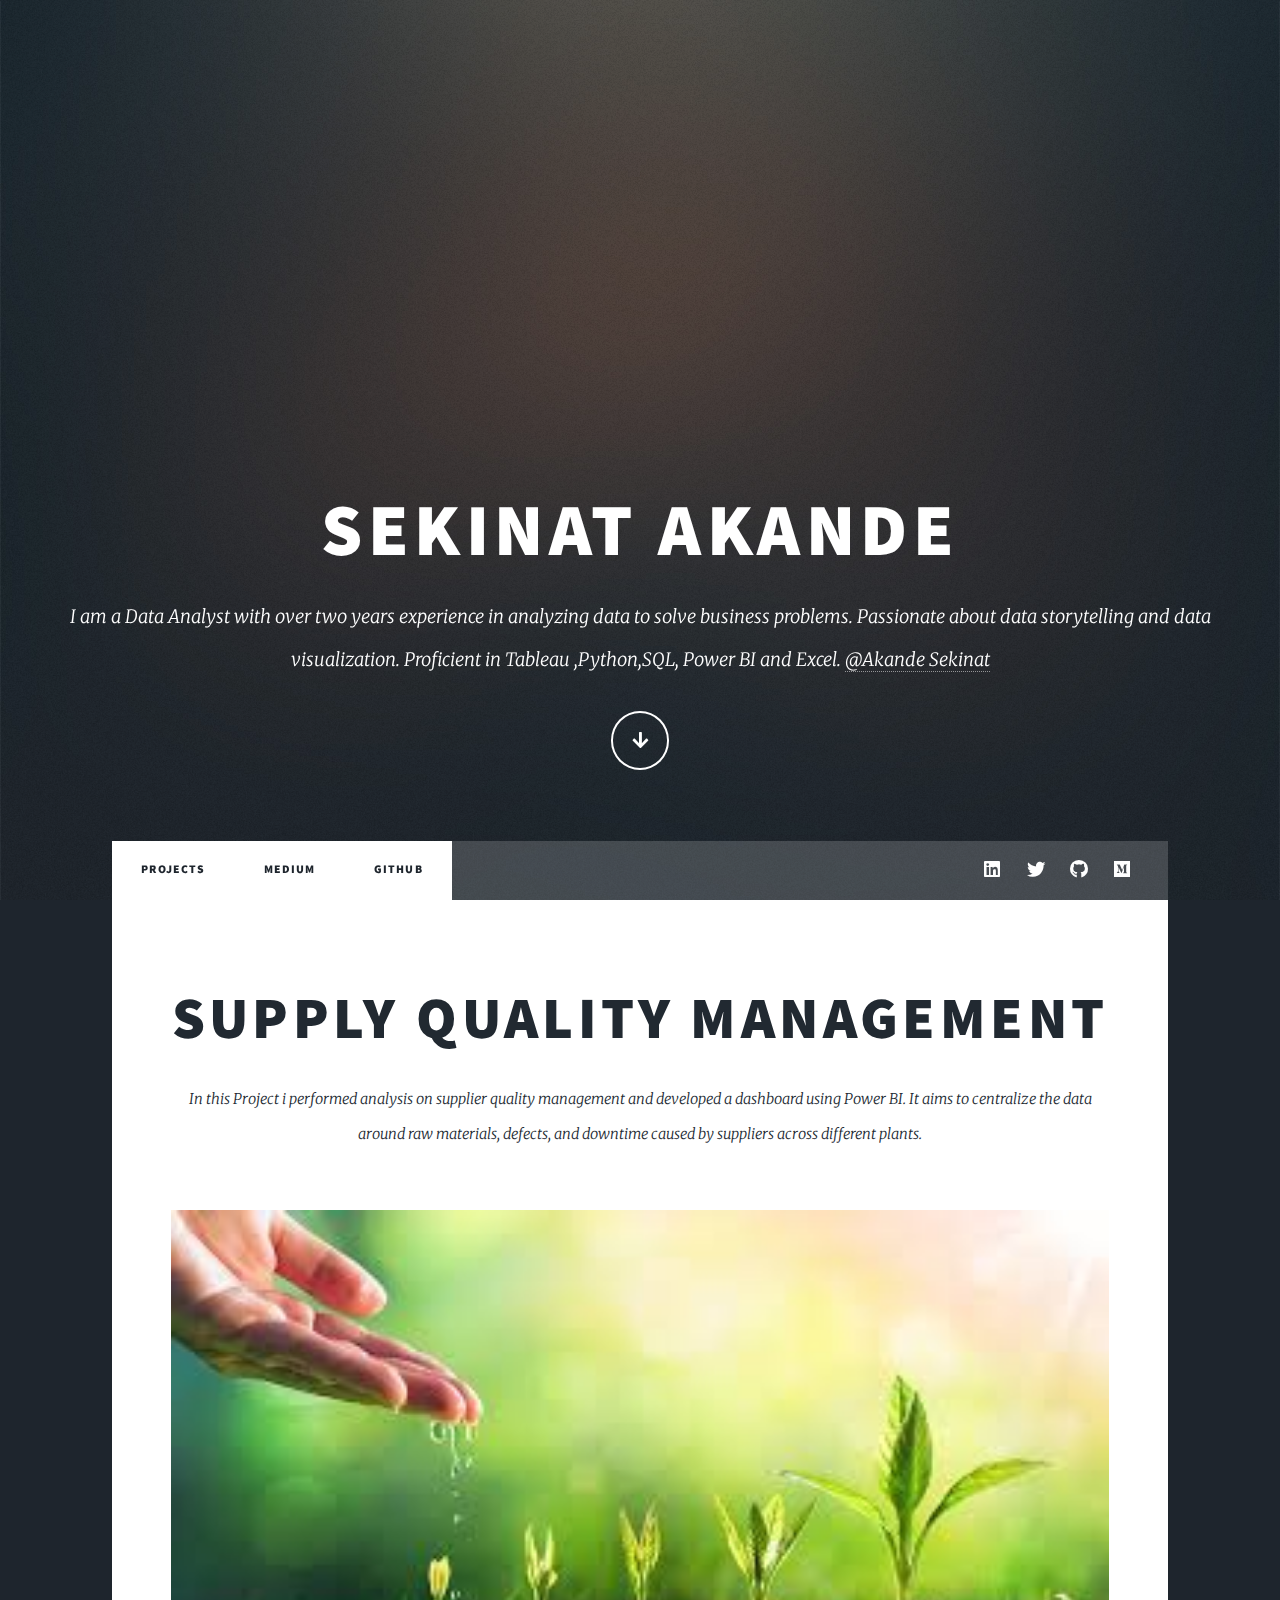
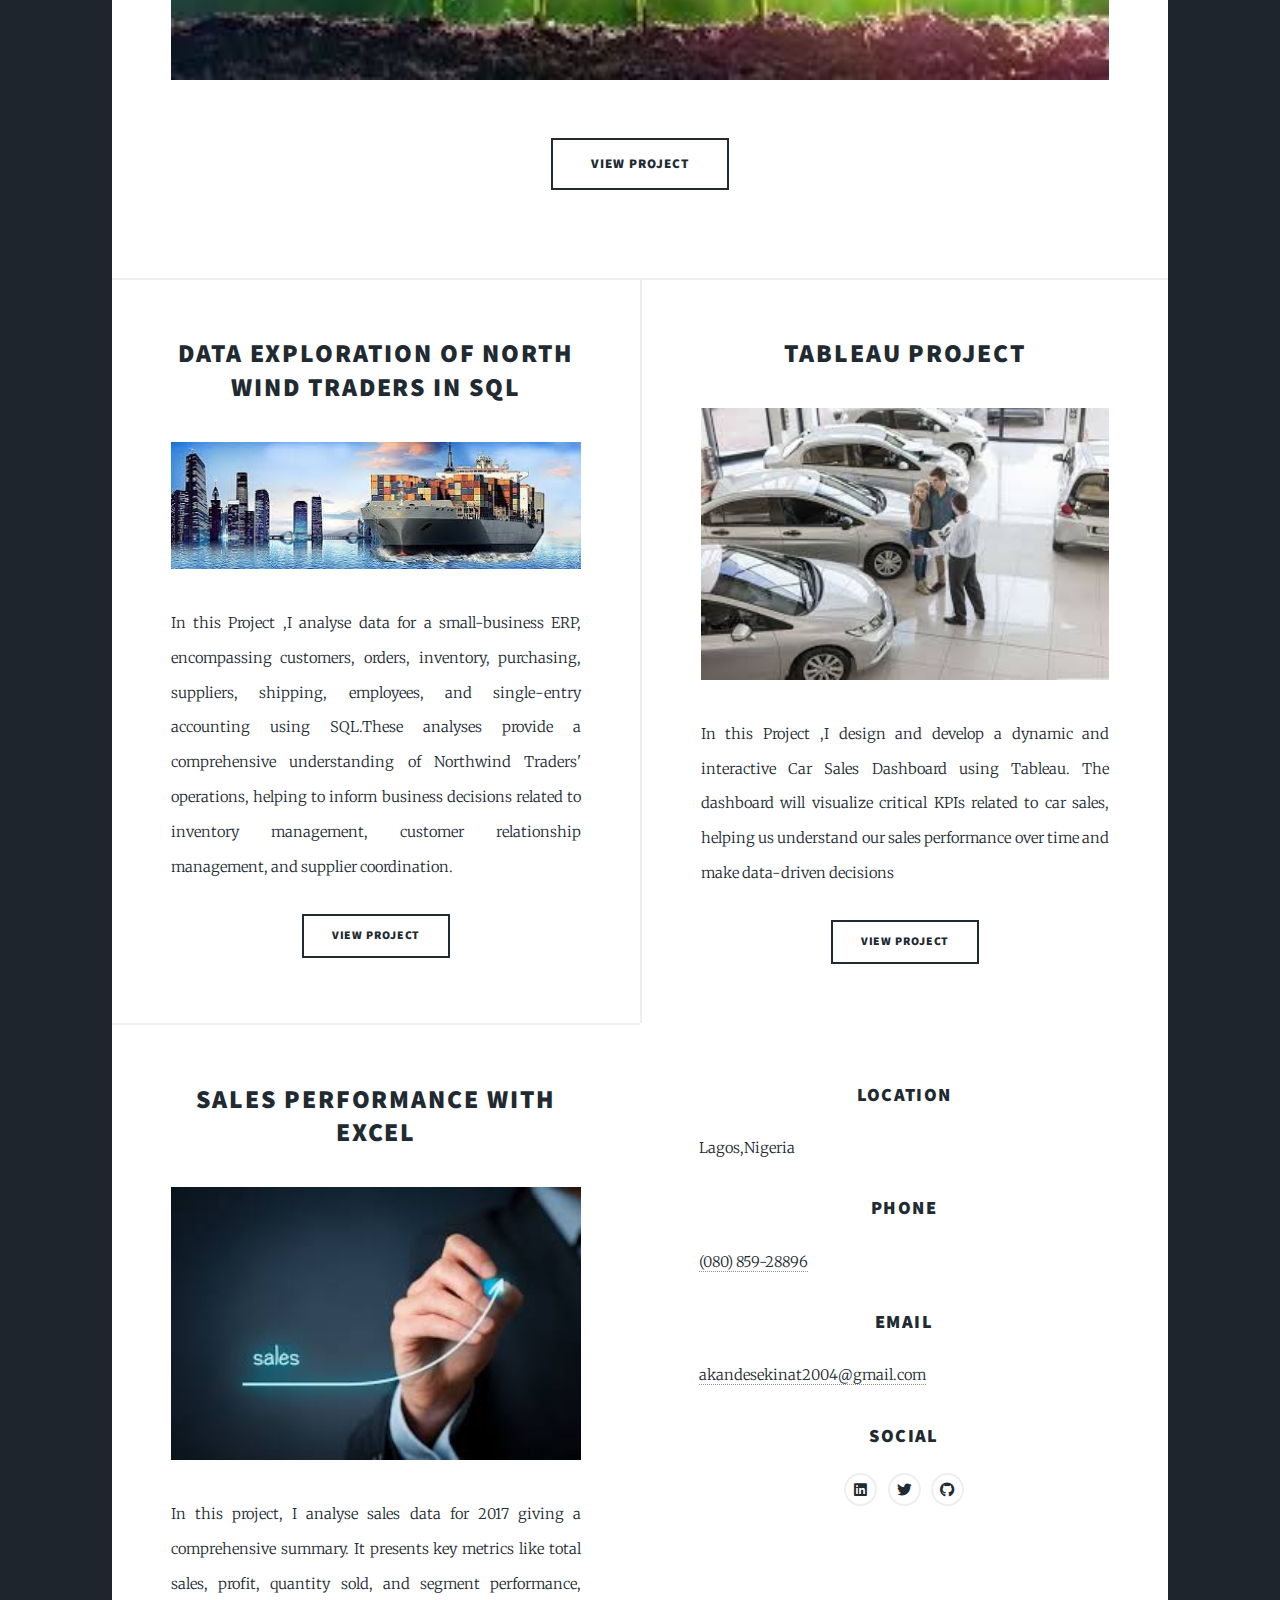
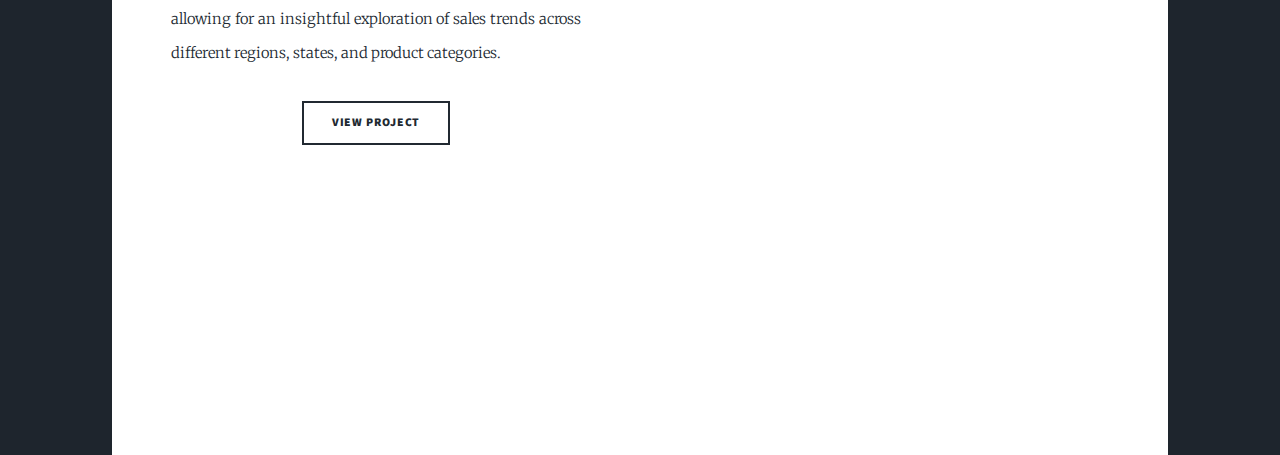
==== index.html @ 1b3a2f87 "Add files via upload" ====
<!DOCTYPE HTML>
<!--
	Massively by HTML5 UP
	html5up.net | @ajlkn
	Free for personal and commercial use under the CCA 3.0 license (html5up.net/license)
-->
<html>
	<head>
		<title>AKANDE SEKINAT PORTFOLIO</title>
		<meta charset="utf-8" />
		<meta name="viewport" content="width=device-width, initial-scale=1, user-scalable=no" />
		<link rel="stylesheet" href="assets/css/main.css" />
		<noscript><link rel="stylesheet" href="assets/css/noscript.css" /></noscript>
	</head>
	<body class="is-preload">

		<!-- Wrapper -->
			<div id="wrapper" class="fade-in">

				<!-- Intro -->
					<div id="intro">
						<h1>SEKINAT AKANDE <br />
						</h1>
						<p>I am a Data Analyst with over two years experience in analyzing data to solve business problems. Passionate about data storytelling and data visualization. Proficient in Tableau ,Python,SQL, Power BI and Excel. <a href="https://github.com/DamiData">@Akande Sekinat</a> 
						<ul class="actions">
							<li><a href="#header" class="button icon solid solo fa-arrow-down scrolly">Continue</a></li>
						</ul>
					</div>

				<!-- Header -->
					<header id="header">
						<a href="index.html" class="logo">DATA ENTHUSIAST</a>
					</header>

				<!-- Nav -->
					<nav id="nav">
						<ul class="links">
							<li class="active"><a href="index.html">PROJECTS</a></li>
							<li class="active"><a href="index.html">MEDIUM</a></li>
							<li class="active"><a href="index.html">GITHUB</a></li>

						</ul>
						<ul class="icons">
			<li><a href="#https://www.linkedin.com/in/akande-sekinat-a52569201/" class="icon brands alt fa-linkedin"><span class="label">linkedin</span></a></li>
			<li><a href="#https://x.com/Haryanfe__" class="icon brands alt fa-twitter"><span class="label">Twitter</span></a></li>
			<li><a href="#https://github.com/DamiData" class="icon brands alt fa-github"><span class="label">GitHub</span></a></li>
			<li><a href="#https://medium.com/@akandesekinat" class="icon brands alt fa-medium"><span class="label">MEDIUM</span></a></li>
						</ul>
					</nav>

					

				<!-- Main -->
					<div id="main">

						<!-- Featured Post -->
							<article class="post featured">
								<header class="major">
									
									<h2><a href="#https://github.com/DamiData/Enhancing-Supplier-Quality-Management-with-Business-Intelligence">Supply Quality Management<br />
									</a></h2>
									<p> In this Project i performed analysis on  supplier quality management and developed a dashboard using Power BI.
										 It aims to centralize the data around raw materials, defects, and downtime caused by suppliers across different plants.</p>
								</header>
								<a href="#https://github.com/DamiData/Enhancing-Supplier-Quality-Management-with-Business-Intelligence" class="image main"><img src="images/images.jpg" alt="" /></a>
								<ul class="actions special">
									<li><a href= "#https://github.com/DamiData/Enhancing-Supplier-Quality-Management-with-Business-Intelligence" class="button large">View Project</a></li>
								</ul>
							</article>

						<!-- Posts -->
							<section class="posts">
								<article>
									<header>
						
										<h2><a href="#https://github.com/DamiData/Northwind-SQL">Data Exploration of North wind Traders in SQL <br />
										</a></h2>
									</header>
									<a href="#https://github.com/DamiData/Northwind-SQL" class="image fit"><img src="images/north.jpg" alt="" /></a>
									<p> In this Project ,I analyse data  for a small-business ERP, encompassing customers, orders, inventory, purchasing, suppliers, shipping, employees, and single-entry accounting using SQL.These analyses provide a comprehensive understanding of Northwind Traders' operations, helping to inform business decisions related to inventory management, customer relationship management, and supplier coordination.</p>
									<ul class="actions special">
										<li><a href="#https://github.com/DamiData/Northwind-SQL" class="button">View Project </a></li>
									</ul>
								</article>
								<article>
									<header>
										
										<h2><a href="#https://github.com/DamiData/Car-Sales-Dashboard-Tableau">Tableau Project<br />
										</a></h2>
									</header>
									<a href="#https://github.com/DamiData/Car-Sales-Dashboard-Tableau" class="image fit"><img src="images/car.jpg" alt="" /></a>
									<p>In this Project ,I design and develop a dynamic and interactive Car Sales Dashboard using Tableau. The dashboard will visualize critical KPIs related to  car sales, helping us understand our sales performance over time and make data-driven decisions</p>
									<ul class="actions special">
										<li><a href="#https://github.com/DamiData/Car-Sales-Dashboard-Tableau" class="button">View Project</a></li>
									</ul>
								</article>
								<article>
									<header>
										
										<h2><a href="#https://github.com/DamiData/Rigg-S--Sales-Analysis-2017-">Sales Performance with Excel <br />
										</a></h2>
									</header>
									<a href="#https://github.com/DamiData/Rigg-S--Sales-Analysis-2017-" class="image fit"><img src="images/sales.jpg" alt="" /></a>
									<p>In this project, I  analyse sales data for 2017 giving a comprehensive summary. It presents key metrics like total sales, profit, quantity sold, and segment performance, allowing for an insightful exploration of sales trends across different regions, states, and product categories.</p>
									<ul class="actions special">
										<li><a href="#https://github.com/DamiData/Rigg-S--Sales-Analysis-2017-" class="button">View Project</a></li>
									</ul>
								</article>
					



			<section class="split contact">
            <section class="alt">
		    <h3>Location</h3>
		    <p>Lagos,Nigeria<br />
			</p>
			</section>
			<section>
			<h3>Phone</h3>
			<p><a href="#">(080) 859-28896</a></p>
			</section>
			<section>
			<h3>Email</h3>
			<p><a href="#">akandesekinat2004@gmail.com</a></p>
			</section>
			<section>
			<h3>Social</h3>
			<ul class="icons alt">
			<li><a href="#https://www.linkedin.com/in/akande-sekinat-a52569201/" class="icon brands alt fa-linkedin"><span class="label">linkedin</span></a></li>
			<li><a href="#https://x.com/Haryanfe__" class="icon brands alt fa-twitter"><span class="label">Twitter</span></a></li>
			<li><a href="#https://github.com/DamiData" class="icon brands alt fa-github"><span class="label">GitHub</span></a></li>
			</ul>
			</section>
			</section>
			</footer>

				<!-- Copyright -->
					<div id="copyright">
						<ul><li>&copy; Untitled</li><li>Design: <a href="https://html5up.net">HTML5 UP</a></li></ul>
					</div>

			</div>

		<!-- Scripts -->
			<script src="assets/js/jquery.min.js"></script>
			<script src="assets/js/jquery.scrollex.min.js"></script>
			<script src="assets/js/jquery.scrolly.min.js"></script>
			<script src="assets/js/browser.min.js"></script>
			<script src="assets/js/breakpoints.min.js"></script>
			<script src="assets/js/util.js"></script>
			<script src="assets/js/main.js"></script>

	</body>
</html>
---- assets/css/main.css ----
@import url(fontawesome-all.min.css);
@import url("https://fonts.googleapis.com/css?family=Merriweather:300,700,300italic,700italic|Source+Sans+Pro:900");

/*
	Massively by HTML5 UP
	html5up.net | @ajlkn
	Free for personal and commercial use under the CCA 3.0 license (html5up.net/license)
*/

html, body, div, span, applet, object,
iframe, h1, h2, h3, h4, h5, h6, p, blockquote,
pre, a, abbr, acronym, address, big, cite,
code, del, dfn, em, img, ins, kbd, q, s, samp,
small, strike, strong, sub, sup, tt, var, b,
u, i, center, dl, dt, dd, ol, ul, li, fieldset,
form, label, legend, table, caption, tbody,
tfoot, thead, tr, th, td, article, aside,
canvas, details, embed, figure, figcaption,
footer, header, hgroup, menu, nav, output, ruby,
section, summary, time, mark, audio, video {
	margin: 0;
	padding: 0;
	border: 0;
	font-size: 100%;
	font: inherit;
	vertical-align: baseline;}

article, aside, details, figcaption, figure,
footer, header, hgroup, menu, nav, section {
	display: block;}

body {
	line-height: 1;
}

ol, ul {
	list-style: none;
}

blockquote, q {
	quotes: none;
}

	blockquote:before, blockquote:after, q:before, q:after {
		content: '';
		content: none;
	}

table {
	border-collapse: collapse;
	border-spacing: 0;
}

body {
	-webkit-text-size-adjust: none;
}

mark {
	background-color: transparent;
	color: inherit;
}

input::-moz-focus-inner {
	border: 0;
	padding: 0;
}

input, select, textarea {
	-moz-appearance: none;
	-webkit-appearance: none;
	-ms-appearance: none;
	appearance: none;
}

/* Basic */

	@-ms-viewport {
		width: device-width;
	}

	body {
		-ms-overflow-style: scrollbar;
	}

	@media screen and (max-width: 480px) {

		html, body {
			min-width: 320px;
		}

	}

	html {
		box-sizing: border-box;
	}

	*, *:before, *:after {
		box-sizing: inherit;
	}

	body {
		background-color: #1e252d;
	}

		body.is-preload *, body.is-preload *:before, body.is-preload *:after {
			-moz-animation: none !important;
			-webkit-animation: none !important;
			-ms-animation: none !important;
			animation: none !important;
			-moz-transition: none !important;
			-webkit-transition: none !important;
			-ms-transition: none !important;
			transition: none !important;
		}

/* Type */

	html {
		font-size: 16pt;
	}

		@media screen and (max-width: 1680px) {

			html {
				font-size: 12pt;
			}

		}

		@media screen and (max-width: 1280px) {

			html {
				font-size: 11pt;
			}

		}

		@media screen and (max-width: 360px) {

			html {
				font-size: 10pt;
			}

		}

	body {
		color: #212931;
	}

	body, input, select, textarea {
		font-family: "Merriweather", Georgia, serif;
		font-weight: 300;
		font-size: 1rem;
		line-height: 2.375;
	}

	a {
		-moz-transition: color 0.2s ease-in-out, background-color 0.2s ease-in-out, border-color 0.2s ease-in-out, box-shadow 0.2s ease-in-out;
		-webkit-transition: color 0.2s ease-in-out, background-color 0.2s ease-in-out, border-color 0.2s ease-in-out, box-shadow 0.2s ease-in-out;
		-ms-transition: color 0.2s ease-in-out, background-color 0.2s ease-in-out, border-color 0.2s ease-in-out, box-shadow 0.2s ease-in-out;
		transition: color 0.2s ease-in-out, background-color 0.2s ease-in-out, border-color 0.2s ease-in-out, box-shadow 0.2s ease-in-out;
		border-bottom: dotted 1px;
		text-decoration: none;
	}

		a:hover {
			border-bottom-color: transparent;
		}

	strong, b {
		font-weight: 600;
	}

	em, i {
		font-style: italic;
	}

	p {
		text-align: justify;
		margin: 0 0 2rem 0;
	}

	h1, h2, h3, h4, h5, h6 {
		font-family: "Source Sans Pro", Helvetica, sans-serif;
		font-weight: 900;
		line-height: 1.5;
		letter-spacing: 0.075em;
		text-transform: uppercase;
		margin: 0 0 1rem 0;
	}

		h1 a, h2 a, h3 a, h4 a, h5 a, h6 a {
			border-bottom: 0;
			color: inherit;
			text-decoration: none;
		}

	h1 {
		font-size: 4rem;
		line-height: 1.1;
		margin: 0 0 2rem 0;
	}

	h2 {
		font-size: 1.75rem;
		line-height: 1.3;
		margin: 0 0 1.5rem 0;
	}

	h3 {
		font-size: 1.25rem;
		margin: 0 0 1.5rem 0;
	}

	h4 {
		font-size: 1rem;
	}

	h5 {
		font-size: 0.9rem;
	}

	h6 {
		font-size: 0.8rem;
	}

	sub {
		font-size: 0.8rem;
		position: relative;
		top: 0.5rem;
	}

	sup {
		font-size: 0.8rem;
		position: relative;
		top: -0.5rem;
	}

	blockquote {
		border-left: solid 4px;
		font-style: italic;
		margin: 0 0 2rem 0;
		padding: 0.5rem 0 0.5rem 2rem;
	}

	code {
		border: solid 2px;
		font-family: "Courier New", monospace;
		font-size: 0.9rem;
		margin: 0 0.25rem;
		padding: 0.25rem 0.65rem;
	}

	pre {
		-webkit-overflow-scrolling: touch;
		font-family: "Courier New", monospace;
		font-size: 0.9rem;
		margin: 0 0 2rem 0;
	}

		pre code {
			display: block;
			line-height: 1.75;
			padding: 1rem 1.5rem;
			overflow-x: auto;
		}

	hr {
		border: 0;
		border-bottom: solid 2px;
		margin: 3rem 0;
	}

		hr.major {
			margin: 5rem 0;
		}

	.align-left {
		text-align: left;
	}

	.align-center {
		text-align: center;
	}

	.align-right {
		text-align: right;
	}

	input, select, textarea {
		color: #212931;
	}

	a {
		color: #212931;
		border-bottom-color: rgba(33, 41, 49, 0.5);
	}

		a:hover {
			border-bottom-color: transparent;
			color: #18bfef !important;
		}

	strong, b {
		color: #212931;
	}

	h1, h2, h3, h4, h5, h6 {
		color: #212931;
	}

	blockquote {
		border-left-color: #eeeeee;
	}

	code {
		background: rgba(220, 220, 220, 0.25);
		border-color: #eeeeee;
	}

	hr {
		border-bottom-color: #eeeeee;
	}

/* Row */

	.row {
		display: flex;
		flex-wrap: wrap;
		box-sizing: border-box;
		align-items: stretch;
	}

		.row > * {
			box-sizing: border-box;
		}

		.row.gtr-uniform > * > :last-child {
			margin-bottom: 0;
		}

		.row.aln-left {
			justify-content: flex-start;
		}

		.row.aln-center {
			justify-content: center;
		}

		.row.aln-right {
			justify-content: flex-end;
		}

		.row.aln-top {
			align-items: flex-start;
		}

		.row.aln-middle {
			align-items: center;
		}

		.row.aln-bottom {
			align-items: flex-end;
		}

		.row > .imp {
			order: -1;
		}

		.row > .col-1 {
			width: 8.33333%;
		}

		.row > .off-1 {
			margin-left: 8.33333%;
		}

		.row > .col-2 {
			width: 16.66667%;
		}

		.row > .off-2 {
			margin-left: 16.66667%;
		}

		.row > .col-3 {
			width: 25%;
		}

		.row > .off-3 {
			margin-left: 25%;
		}

		.row > .col-4 {
			width: 33.33333%;
		}

		.row > .off-4 {
			margin-left: 33.33333%;
		}

		.row > .col-5 {
			width: 41.66667%;
		}

		.row > .off-5 {
			margin-left: 41.66667%;
		}

		.row > .col-6 {
			width: 50%;
		}

		.row > .off-6 {
			margin-left: 50%;
		}

		.row > .col-7 {
			width: 58.33333%;
		}

		.row > .off-7 {
			margin-left: 58.33333%;
		}

		.row > .col-8 {
			width: 66.66667%;
		}

		.row > .off-8 {
			margin-left: 66.66667%;
		}

		.row > .col-9 {
			width: 75%;
		}

		.row > .off-9 {
			margin-left: 75%;
		}

		.row > .col-10 {
			width: 83.33333%;
		}

		.row > .off-10 {
			margin-left: 83.33333%;
		}

		.row > .col-11 {
			width: 91.66667%;
		}

		.row > .off-11 {
			margin-left: 91.66667%;
		}

		.row > .col-12 {
			width: 100%;
		}

		.row > .off-12 {
			margin-left: 100%;
		}

		.row.gtr-0 {
			margin-top: 0;
			margin-left: 0rem;
		}

			.row.gtr-0 > * {
				padding: 0 0 0 0rem;
			}

			.row.gtr-0.gtr-uniform {
				margin-top: 0rem;
			}

				.row.gtr-0.gtr-uniform > * {
					padding-top: 0rem;
				}

		.row.gtr-25 {
			margin-top: 0;
			margin-left: -0.375rem;
		}

			.row.gtr-25 > * {
				padding: 0 0 0 0.375rem;
			}

			.row.gtr-25.gtr-uniform {
				margin-top: -0.375rem;
			}

				.row.gtr-25.gtr-uniform > * {
					padding-top: 0.375rem;
				}

		.row.gtr-50 {
			margin-top: 0;
			margin-left: -0.75rem;
		}

			.row.gtr-50 > * {
				padding: 0 0 0 0.75rem;
			}

			.row.gtr-50.gtr-uniform {
				margin-top: -0.75rem;
			}

				.row.gtr-50.gtr-uniform > * {
					padding-top: 0.75rem;
				}

		.row {
			margin-top: 0;
			margin-left: -1.5rem;
		}

			.row > * {
				padding: 0 0 0 1.5rem;
			}

			.row.gtr-uniform {
				margin-top: -1.5rem;
			}

				.row.gtr-uniform > * {
					padding-top: 1.5rem;
				}

		.row.gtr-150 {
			margin-top: 0;
			margin-left: -2.25rem;
		}

			.row.gtr-150 > * {
				padding: 0 0 0 2.25rem;
			}

			.row.gtr-150.gtr-uniform {
				margin-top: -2.25rem;
			}

				.row.gtr-150.gtr-uniform > * {
					padding-top: 2.25rem;
				}

		.row.gtr-200 {
			margin-top: 0;
			margin-left: -3rem;
		}

			.row.gtr-200 > * {
				padding: 0 0 0 3rem;
			}

			.row.gtr-200.gtr-uniform {
				margin-top: -3rem;
			}

				.row.gtr-200.gtr-uniform > * {
					padding-top: 3rem;
				}

		@media screen and (max-width: 1680px) {

			.row {
				display: flex;
				flex-wrap: wrap;
				box-sizing: border-box;
				align-items: stretch;
			}

				.row > * {
					box-sizing: border-box;
				}

				.row.gtr-uniform > * > :last-child {
					margin-bottom: 0;
				}

				.row.aln-left {
					justify-content: flex-start;
				}

				.row.aln-center {
					justify-content: center;
				}

				.row.aln-right {
					justify-content: flex-end;
				}

				.row.aln-top {
					align-items: flex-start;
				}

				.row.aln-middle {
					align-items: center;
				}

				.row.aln-bottom {
					align-items: flex-end;
				}

				.row > .imp-xlarge {
					order: -1;
				}

				.row > .col-1-xlarge {
					width: 8.33333%;
				}

				.row > .off-1-xlarge {
					margin-left: 8.33333%;
				}

				.row > .col-2-xlarge {
					width: 16.66667%;
				}

				.row > .off-2-xlarge {
					margin-left: 16.66667%;
				}

				.row > .col-3-xlarge {
					width: 25%;
				}

				.row > .off-3-xlarge {
					margin-left: 25%;
				}

				.row > .col-4-xlarge {
					width: 33.33333%;
				}

				.row > .off-4-xlarge {
					margin-left: 33.33333%;
				}

				.row > .col-5-xlarge {
					width: 41.66667%;
				}

				.row > .off-5-xlarge {
					margin-left: 41.66667%;
				}

				.row > .col-6-xlarge {
					width: 50%;
				}

				.row > .off-6-xlarge {
					margin-left: 50%;
				}

				.row > .col-7-xlarge {
					width: 58.33333%;
				}

				.row > .off-7-xlarge {
					margin-left: 58.33333%;
				}

				.row > .col-8-xlarge {
					width: 66.66667%;
				}

				.row > .off-8-xlarge {
					margin-left: 66.66667%;
				}

				.row > .col-9-xlarge {
					width: 75%;
				}

				.row > .off-9-xlarge {
					margin-left: 75%;
				}

				.row > .col-10-xlarge {
					width: 83.33333%;
				}

				.row > .off-10-xlarge {
					margin-left: 83.33333%;
				}

				.row > .col-11-xlarge {
					width: 91.66667%;
				}

				.row > .off-11-xlarge {
					margin-left: 91.66667%;
				}

				.row > .col-12-xlarge {
					width: 100%;
				}

				.row > .off-12-xlarge {
					margin-left: 100%;
				}

				.row.gtr-0 {
					margin-top: 0;
					margin-left: 0rem;
				}

					.row.gtr-0 > * {
						padding: 0 0 0 0rem;
					}

					.row.gtr-0.gtr-uniform {
						margin-top: 0rem;
					}

						.row.gtr-0.gtr-uniform > * {
							padding-top: 0rem;
						}

				.row.gtr-25 {
					margin-top: 0;
					margin-left: -0.375rem;
				}

					.row.gtr-25 > * {
						padding: 0 0 0 0.375rem;
					}

					.row.gtr-25.gtr-uniform {
						margin-top: -0.375rem;
					}

						.row.gtr-25.gtr-uniform > * {
							padding-top: 0.375rem;
						}

				.row.gtr-50 {
					margin-top: 0;
					margin-left: -0.75rem;
				}

					.row.gtr-50 > * {
						padding: 0 0 0 0.75rem;
					}

					.row.gtr-50.gtr-uniform {
						margin-top: -0.75rem;
					}

						.row.gtr-50.gtr-uniform > * {
							padding-top: 0.75rem;
						}

				.row {
					margin-top: 0;
					margin-left: -1.5rem;
				}

					.row > * {
						padding: 0 0 0 1.5rem;
					}

					.row.gtr-uniform {
						margin-top: -1.5rem;
					}

						.row.gtr-uniform > * {
							padding-top: 1.5rem;
						}

				.row.gtr-150 {
					margin-top: 0;
					margin-left: -2.25rem;
				}

					.row.gtr-150 > * {
						padding: 0 0 0 2.25rem;
					}

					.row.gtr-150.gtr-uniform {
						margin-top: -2.25rem;
					}

						.row.gtr-150.gtr-uniform > * {
							padding-top: 2.25rem;
						}

				.row.gtr-200 {
					margin-top: 0;
					margin-left: -3rem;
				}

					.row.gtr-200 > * {
						padding: 0 0 0 3rem;
					}

					.row.gtr-200.gtr-uniform {
						margin-top: -3rem;
					}

						.row.gtr-200.gtr-uniform > * {
							padding-top: 3rem;
						}

		}

		@media screen and (max-width: 1280px) {

			.row {
				display: flex;
				flex-wrap: wrap;
				box-sizing: border-box;
				align-items: stretch;
			}

				.row > * {
					box-sizing: border-box;
				}

				.row.gtr-uniform > * > :last-child {
					margin-bottom: 0;
				}

				.row.aln-left {
					justify-content: flex-start;
				}

				.row.aln-center {
					justify-content: center;
				}

				.row.aln-right {
					justify-content: flex-end;
				}

				.row.aln-top {
					align-items: flex-start;
				}

				.row.aln-middle {
					align-items: center;
				}

				.row.aln-bottom {
					align-items: flex-end;
				}

				.row > .imp-large {
					order: -1;
				}

				.row > .col-1-large {
					width: 8.33333%;
				}

				.row > .off-1-large {
					margin-left: 8.33333%;
				}

				.row > .col-2-large {
					width: 16.66667%;
				}

				.row > .off-2-large {
					margin-left: 16.66667%;
				}

				.row > .col-3-large {
					width: 25%;
				}

				.row > .off-3-large {
					margin-left: 25%;
				}

				.row > .col-4-large {
					width: 33.33333%;
				}

				.row > .off-4-large {
					margin-left: 33.33333%;
				}

				.row > .col-5-large {
					width: 41.66667%;
				}

				.row > .off-5-large {
					margin-left: 41.66667%;
				}

				.row > .col-6-large {
					width: 50%;
				}

				.row > .off-6-large {
					margin-left: 50%;
				}

				.row > .col-7-large {
					width: 58.33333%;
				}

				.row > .off-7-large {
					margin-left: 58.33333%;
				}

				.row > .col-8-large {
					width: 66.66667%;
				}

				.row > .off-8-large {
					margin-left: 66.66667%;
				}

				.row > .col-9-large {
					width: 75%;
				}

				.row > .off-9-large {
					margin-left: 75%;
				}

				.row > .col-10-large {
					width: 83.33333%;
				}

				.row > .off-10-large {
					margin-left: 83.33333%;
				}

				.row > .col-11-large {
					width: 91.66667%;
				}

				.row > .off-11-large {
					margin-left: 91.66667%;
				}

				.row > .col-12-large {
					width: 100%;
				}

				.row > .off-12-large {
					margin-left: 100%;
				}

				.row.gtr-0 {
					margin-top: 0;
					margin-left: 0rem;
				}

					.row.gtr-0 > * {
						padding: 0 0 0 0rem;
					}

					.row.gtr-0.gtr-uniform {
						margin-top: 0rem;
					}

						.row.gtr-0.gtr-uniform > * {
							padding-top: 0rem;
						}

				.row.gtr-25 {
					margin-top: 0;
					margin-left: -0.375rem;
				}

					.row.gtr-25 > * {
						padding: 0 0 0 0.375rem;
					}

					.row.gtr-25.gtr-uniform {
						margin-top: -0.375rem;
					}

						.row.gtr-25.gtr-uniform > * {
							padding-top: 0.375rem;
						}

				.row.gtr-50 {
					margin-top: 0;
					margin-left: -0.75rem;
				}

					.row.gtr-50 > * {
						padding: 0 0 0 0.75rem;
					}

					.row.gtr-50.gtr-uniform {
						margin-top: -0.75rem;
					}

						.row.gtr-50.gtr-uniform > * {
							padding-top: 0.75rem;
						}

				.row {
					margin-top: 0;
					margin-left: -1.5rem;
				}

					.row > * {
						padding: 0 0 0 1.5rem;
					}

					.row.gtr-uniform {
						margin-top: -1.5rem;
					}

						.row.gtr-uniform > * {
							padding-top: 1.5rem;
						}

				.row.gtr-150 {
					margin-top: 0;
					margin-left: -2.25rem;
				}

					.row.gtr-150 > * {
						padding: 0 0 0 2.25rem;
					}

					.row.gtr-150.gtr-uniform {
						margin-top: -2.25rem;
					}

						.row.gtr-150.gtr-uniform > * {
							padding-top: 2.25rem;
						}

				.row.gtr-200 {
					margin-top: 0;
					margin-left: -3rem;
				}

					.row.gtr-200 > * {
						padding: 0 0 0 3rem;
					}

					.row.gtr-200.gtr-uniform {
						margin-top: -3rem;
					}

						.row.gtr-200.gtr-uniform > * {
							padding-top: 3rem;
						}

		}

		@media screen and (max-width: 980px) {

			.row {
				display: flex;
				flex-wrap: wrap;
				box-sizing: border-box;
				align-items: stretch;
			}

				.row > * {
					box-sizing: border-box;
				}

				.row.gtr-uniform > * > :last-child {
					margin-bottom: 0;
				}

				.row.aln-left {
					justify-content: flex-start;
				}

				.row.aln-center {
					justify-content: center;
				}

				.row.aln-right {
					justify-content: flex-end;
				}

				.row.aln-top {
					align-items: flex-start;
				}

				.row.aln-middle {
					align-items: center;
				}

				.row.aln-bottom {
					align-items: flex-end;
				}

				.row > .imp-medium {
					order: -1;
				}

				.row > .col-1-medium {
					width: 8.33333%;
				}

				.row > .off-1-medium {
					margin-left: 8.33333%;
				}

				.row > .col-2-medium {
					width: 16.66667%;
				}

				.row > .off-2-medium {
					margin-left: 16.66667%;
				}

				.row > .col-3-medium {
					width: 25%;
				}

				.row > .off-3-medium {
					margin-left: 25%;
				}

				.row > .col-4-medium {
					width: 33.33333%;
				}

				.row > .off-4-medium {
					margin-left: 33.33333%;
				}

				.row > .col-5-medium {
					width: 41.66667%;
				}

				.row > .off-5-medium {
					margin-left: 41.66667%;
				}

				.row > .col-6-medium {
					width: 50%;
				}

				.row > .off-6-medium {
					margin-left: 50%;
				}

				.row > .col-7-medium {
					width: 58.33333%;
				}

				.row > .off-7-medium {
					margin-left: 58.33333%;
				}

				.row > .col-8-medium {
					width: 66.66667%;
				}

				.row > .off-8-medium {
					margin-left: 66.66667%;
				}

				.row > .col-9-medium {
					width: 75%;
				}

				.row > .off-9-medium {
					margin-left: 75%;
				}

				.row > .col-10-medium {
					width: 83.33333%;
				}

				.row > .off-10-medium {
					margin-left: 83.33333%;
				}

				.row > .col-11-medium {
					width: 91.66667%;
				}

				.row > .off-11-medium {
					margin-left: 91.66667%;
				}

				.row > .col-12-medium {
					width: 100%;
				}

				.row > .off-12-medium {
					margin-left: 100%;
				}

				.row.gtr-0 {
					margin-top: 0;
					margin-left: 0rem;
				}

					.row.gtr-0 > * {
						padding: 0 0 0 0rem;
					}

					.row.gtr-0.gtr-uniform {
						margin-top: 0rem;
					}

						.row.gtr-0.gtr-uniform > * {
							padding-top: 0rem;
						}

				.row.gtr-25 {
					margin-top: 0;
					margin-left: -0.375rem;
				}

					.row.gtr-25 > * {
						padding: 0 0 0 0.375rem;
					}

					.row.gtr-25.gtr-uniform {
						margin-top: -0.375rem;
					}

						.row.gtr-25.gtr-uniform > * {
							padding-top: 0.375rem;
						}

				.row.gtr-50 {
					margin-top: 0;
					margin-left: -0.75rem;
				}

					.row.gtr-50 > * {
						padding: 0 0 0 0.75rem;
					}

					.row.gtr-50.gtr-uniform {
						margin-top: -0.75rem;
					}

						.row.gtr-50.gtr-uniform > * {
							padding-top: 0.75rem;
						}

				.row {
					margin-top: 0;
					margin-left: -1.5rem;
				}

					.row > * {
						padding: 0 0 0 1.5rem;
					}

					.row.gtr-uniform {
						margin-top: -1.5rem;
					}

						.row.gtr-uniform > * {
							padding-top: 1.5rem;
						}

				.row.gtr-150 {
					margin-top: 0;
					margin-left: -2.25rem;
				}

					.row.gtr-150 > * {
						padding: 0 0 0 2.25rem;
					}

					.row.gtr-150.gtr-uniform {
						margin-top: -2.25rem;
					}

						.row.gtr-150.gtr-uniform > * {
							padding-top: 2.25rem;
						}

				.row.gtr-200 {
					margin-top: 0;
					margin-left: -3rem;
				}

					.row.gtr-200 > * {
						padding: 0 0 0 3rem;
					}

					.row.gtr-200.gtr-uniform {
						margin-top: -3rem;
					}

						.row.gtr-200.gtr-uniform > * {
							padding-top: 3rem;
						}

		}

		@media screen and (max-width: 736px) {

			.row {
				display: flex;
				flex-wrap: wrap;
				box-sizing: border-box;
				align-items: stretch;
			}

				.row > * {
					box-sizing: border-box;
				}

				.row.gtr-uniform > * > :last-child {
					margin-bottom: 0;
				}

				.row.aln-left {
					justify-content: flex-start;
				}

				.row.aln-center {
					justify-content: center;
				}

				.row.aln-right {
					justify-content: flex-end;
				}

				.row.aln-top {
					align-items: flex-start;
				}

				.row.aln-middle {
					align-items: center;
				}

				.row.aln-bottom {
					align-items: flex-end;
				}

				.row > .imp-small {
					order: -1;
				}

				.row > .col-1-small {
					width: 8.33333%;
				}

				.row > .off-1-small {
					margin-left: 8.33333%;
				}

				.row > .col-2-small {
					width: 16.66667%;
				}

				.row > .off-2-small {
					margin-left: 16.66667%;
				}

				.row > .col-3-small {
					width: 25%;
				}

				.row > .off-3-small {
					margin-left: 25%;
				}

				.row > .col-4-small {
					width: 33.33333%;
				}

				.row > .off-4-small {
					margin-left: 33.33333%;
				}

				.row > .col-5-small {
					width: 41.66667%;
				}

				.row > .off-5-small {
					margin-left: 41.66667%;
				}

				.row > .col-6-small {
					width: 50%;
				}

				.row > .off-6-small {
					margin-left: 50%;
				}

				.row > .col-7-small {
					width: 58.33333%;
				}

				.row > .off-7-small {
					margin-left: 58.33333%;
				}

				.row > .col-8-small {
					width: 66.66667%;
				}

				.row > .off-8-small {
					margin-left: 66.66667%;
				}

				.row > .col-9-small {
					width: 75%;
				}

				.row > .off-9-small {
					margin-left: 75%;
				}

				.row > .col-10-small {
					width: 83.33333%;
				}

				.row > .off-10-small {
					margin-left: 83.33333%;
				}

				.row > .col-11-small {
					width: 91.66667%;
				}

				.row > .off-11-small {
					margin-left: 91.66667%;
				}

				.row > .col-12-small {
					width: 100%;
				}

				.row > .off-12-small {
					margin-left: 100%;
				}

				.row.gtr-0 {
					margin-top: 0;
					margin-left: 0rem;
				}

					.row.gtr-0 > * {
						padding: 0 0 0 0rem;
					}

					.row.gtr-0.gtr-uniform {
						margin-top: 0rem;
					}

						.row.gtr-0.gtr-uniform > * {
							padding-top: 0rem;
						}

				.row.gtr-25 {
					margin-top: 0;
					margin-left: -0.375rem;
				}

					.row.gtr-25 > * {
						padding: 0 0 0 0.375rem;
					}

					.row.gtr-25.gtr-uniform {
						margin-top: -0.375rem;
					}

						.row.gtr-25.gtr-uniform > * {
							padding-top: 0.375rem;
						}

				.row.gtr-50 {
					margin-top: 0;
					margin-left: -0.75rem;
				}

					.row.gtr-50 > * {
						padding: 0 0 0 0.75rem;
					}

					.row.gtr-50.gtr-uniform {
						margin-top: -0.75rem;
					}

						.row.gtr-50.gtr-uniform > * {
							padding-top: 0.75rem;
						}

				.row {
					margin-top: 0;
					margin-left: -1.5rem;
				}

					.row > * {
						padding: 0 0 0 1.5rem;
					}

					.row.gtr-uniform {
						margin-top: -1.5rem;
					}

						.row.gtr-uniform > * {
							padding-top: 1.5rem;
						}

				.row.gtr-150 {
					margin-top: 0;
					margin-left: -2.25rem;
				}

					.row.gtr-150 > * {
						padding: 0 0 0 2.25rem;
					}

					.row.gtr-150.gtr-uniform {
						margin-top: -2.25rem;
					}

						.row.gtr-150.gtr-uniform > * {
							padding-top: 2.25rem;
						}

				.row.gtr-200 {
					margin-top: 0;
					margin-left: -3rem;
				}

					.row.gtr-200 > * {
						padding: 0 0 0 3rem;
					}

					.row.gtr-200.gtr-uniform {
						margin-top: -3rem;
					}

						.row.gtr-200.gtr-uniform > * {
							padding-top: 3rem;
						}

		}

		@media screen and (max-width: 480px) {

			.row {
				display: flex;
				flex-wrap: wrap;
				box-sizing: border-box;
				align-items: stretch;
			}

				.row > * {
					box-sizing: border-box;
				}

				.row.gtr-uniform > * > :last-child {
					margin-bottom: 0;
				}

				.row.aln-left {
					justify-content: flex-start;
				}

				.row.aln-center {
					justify-content: center;
				}

				.row.aln-right {
					justify-content: flex-end;
				}

				.row.aln-top {
					align-items: flex-start;
				}

				.row.aln-middle {
					align-items: center;
				}

				.row.aln-bottom {
					align-items: flex-end;
				}

				.row > .imp-xsmall {
					order: -1;
				}

				.row > .col-1-xsmall {
					width: 8.33333%;
				}

				.row > .off-1-xsmall {
					margin-left: 8.33333%;
				}

				.row > .col-2-xsmall {
					width: 16.66667%;
				}

				.row > .off-2-xsmall {
					margin-left: 16.66667%;
				}

				.row > .col-3-xsmall {
					width: 25%;
				}

				.row > .off-3-xsmall {
					margin-left: 25%;
				}

				.row > .col-4-xsmall {
					width: 33.33333%;
				}

				.row > .off-4-xsmall {
					margin-left: 33.33333%;
				}

				.row > .col-5-xsmall {
					width: 41.66667%;
				}

				.row > .off-5-xsmall {
					margin-left: 41.66667%;
				}

				.row > .col-6-xsmall {
					width: 50%;
				}

				.row > .off-6-xsmall {
					margin-left: 50%;
				}

				.row > .col-7-xsmall {
					width: 58.33333%;
				}

				.row > .off-7-xsmall {
					margin-left: 58.33333%;
				}

				.row > .col-8-xsmall {
					width: 66.66667%;
				}

				.row > .off-8-xsmall {
					margin-left: 66.66667%;
				}

				.row > .col-9-xsmall {
					width: 75%;
				}

				.row > .off-9-xsmall {
					margin-left: 75%;
				}

				.row > .col-10-xsmall {
					width: 83.33333%;
				}

				.row > .off-10-xsmall {
					margin-left: 83.33333%;
				}

				.row > .col-11-xsmall {
					width: 91.66667%;
				}

				.row > .off-11-xsmall {
					margin-left: 91.66667%;
				}

				.row > .col-12-xsmall {
					width: 100%;
				}

				.row > .off-12-xsmall {
					margin-left: 100%;
				}

				.row.gtr-0 {
					margin-top: 0;
					margin-left: 0rem;
				}

					.row.gtr-0 > * {
						padding: 0 0 0 0rem;
					}

					.row.gtr-0.gtr-uniform {
						margin-top: 0rem;
					}

						.row.gtr-0.gtr-uniform > * {
							padding-top: 0rem;
						}

				.row.gtr-25 {
					margin-top: 0;
					margin-left: -0.375rem;
				}

					.row.gtr-25 > * {
						padding: 0 0 0 0.375rem;
					}

					.row.gtr-25.gtr-uniform {
						margin-top: -0.375rem;
					}

						.row.gtr-25.gtr-uniform > * {
							padding-top: 0.375rem;
						}

				.row.gtr-50 {
					margin-top: 0;
					margin-left: -0.75rem;
				}

					.row.gtr-50 > * {
						padding: 0 0 0 0.75rem;
					}

					.row.gtr-50.gtr-uniform {
						margin-top: -0.75rem;
					}

						.row.gtr-50.gtr-uniform > * {
							padding-top: 0.75rem;
						}

				.row {
					margin-top: 0;
					margin-left: -1.5rem;
				}

					.row > * {
						padding: 0 0 0 1.5rem;
					}

					.row.gtr-uniform {
						margin-top: -1.5rem;
					}

						.row.gtr-uniform > * {
							padding-top: 1.5rem;
						}

				.row.gtr-150 {
					margin-top: 0;
					margin-left: -2.25rem;
				}

					.row.gtr-150 > * {
						padding: 0 0 0 2.25rem;
					}

					.row.gtr-150.gtr-uniform {
						margin-top: -2.25rem;
					}

						.row.gtr-150.gtr-uniform > * {
							padding-top: 2.25rem;
						}

				.row.gtr-200 {
					margin-top: 0;
					margin-left: -3rem;
				}

					.row.gtr-200 > * {
						padding: 0 0 0 3rem;
					}

					.row.gtr-200.gtr-uniform {
						margin-top: -3rem;
					}

						.row.gtr-200.gtr-uniform > * {
							padding-top: 3rem;
						}

		}

		@media screen and (max-width: 360px) {

			.row {
				display: flex;
				flex-wrap: wrap;
				box-sizing: border-box;
				align-items: stretch;
			}

				.row > * {
					box-sizing: border-box;
				}

				.row.gtr-uniform > * > :last-child {
					margin-bottom: 0;
				}

				.row.aln-left {
					justify-content: flex-start;
				}

				.row.aln-center {
					justify-content: center;
				}

				.row.aln-right {
					justify-content: flex-end;
				}

				.row.aln-top {
					align-items: flex-start;
				}

				.row.aln-middle {
					align-items: center;
				}

				.row.aln-bottom {
					align-items: flex-end;
				}

				.row > .imp-xxsmall {
					order: -1;
				}

				.row > .col-1-xxsmall {
					width: 8.33333%;
				}

				.row > .off-1-xxsmall {
					margin-left: 8.33333%;
				}

				.row > .col-2-xxsmall {
					width: 16.66667%;
				}

				.row > .off-2-xxsmall {
					margin-left: 16.66667%;
				}

				.row > .col-3-xxsmall {
					width: 25%;
				}

				.row > .off-3-xxsmall {
					margin-left: 25%;
				}

				.row > .col-4-xxsmall {
					width: 33.33333%;
				}

				.row > .off-4-xxsmall {
					margin-left: 33.33333%;
				}

				.row > .col-5-xxsmall {
					width: 41.66667%;
				}

				.row > .off-5-xxsmall {
					margin-left: 41.66667%;
				}

				.row > .col-6-xxsmall {
					width: 50%;
				}

				.row > .off-6-xxsmall {
					margin-left: 50%;
				}

				.row > .col-7-xxsmall {
					width: 58.33333%;
				}

				.row > .off-7-xxsmall {
					margin-left: 58.33333%;
				}

				.row > .col-8-xxsmall {
					width: 66.66667%;
				}

				.row > .off-8-xxsmall {
					margin-left: 66.66667%;
				}

				.row > .col-9-xxsmall {
					width: 75%;
				}

				.row > .off-9-xxsmall {
					margin-left: 75%;
				}

				.row > .col-10-xxsmall {
					width: 83.33333%;
				}

				.row > .off-10-xxsmall {
					margin-left: 83.33333%;
				}

				.row > .col-11-xxsmall {
					width: 91.66667%;
				}

				.row > .off-11-xxsmall {
					margin-left: 91.66667%;
				}

				.row > .col-12-xxsmall {
					width: 100%;
				}

				.row > .off-12-xxsmall {
					margin-left: 100%;
				}

				.row.gtr-0 {
					margin-top: 0;
					margin-left: 0rem;
				}

					.row.gtr-0 > * {
						padding: 0 0 0 0rem;
					}

					.row.gtr-0.gtr-uniform {
						margin-top: 0rem;
					}

						.row.gtr-0.gtr-uniform > * {
							padding-top: 0rem;
						}

				.row.gtr-25 {
					margin-top: 0;
					margin-left: -0.375rem;
				}

					.row.gtr-25 > * {
						padding: 0 0 0 0.375rem;
					}

					.row.gtr-25.gtr-uniform {
						margin-top: -0.375rem;
					}

						.row.gtr-25.gtr-uniform > * {
							padding-top: 0.375rem;
						}

				.row.gtr-50 {
					margin-top: 0;
					margin-left: -0.75rem;
				}

					.row.gtr-50 > * {
						padding: 0 0 0 0.75rem;
					}

					.row.gtr-50.gtr-uniform {
						margin-top: -0.75rem;
					}

						.row.gtr-50.gtr-uniform > * {
							padding-top: 0.75rem;
						}

				.row {
					margin-top: 0;
					margin-left: -1.5rem;
				}

					.row > * {
						padding: 0 0 0 1.5rem;
					}

					.row.gtr-uniform {
						margin-top: -1.5rem;
					}

						.row.gtr-uniform > * {
							padding-top: 1.5rem;
						}

				.row.gtr-150 {
					margin-top: 0;
					margin-left: -2.25rem;
				}

					.row.gtr-150 > * {
						padding: 0 0 0 2.25rem;
					}

					.row.gtr-150.gtr-uniform {
						margin-top: -2.25rem;
					}

						.row.gtr-150.gtr-uniform > * {
							padding-top: 2.25rem;
						}

				.row.gtr-200 {
					margin-top: 0;
					margin-left: -3rem;
				}

					.row.gtr-200 > * {
						padding: 0 0 0 3rem;
					}

					.row.gtr-200.gtr-uniform {
						margin-top: -3rem;
					}

						.row.gtr-200.gtr-uniform > * {
							padding-top: 3rem;
						}

		}

/* Box */

	.box {
		border: solid 2px;
		margin-bottom: 2rem;
		padding: 1.5rem;
	}

		.box > :last-child,
		.box > :last-child > :last-child,
		.box > :last-child > :last-child > :last-child {
			margin-bottom: 0;
		}

		.box.alt {
			border: 0;
			border-radius: 0;
			padding: 0;
		}

	.box {
		border-color: #eeeeee;
	}

/* Button */

	input[type="submit"],
	input[type="reset"],
	input[type="button"],
	button,
	.button {
		-moz-appearance: none;
		-webkit-appearance: none;
		-ms-appearance: none;
		appearance: none;
		-moz-transition: background-color 0.2s ease-in-out, box-shadow 0.2s ease-in-out, color 0.2s ease-in-out;
		-webkit-transition: background-color 0.2s ease-in-out, box-shadow 0.2s ease-in-out, color 0.2s ease-in-out;
		-ms-transition: background-color 0.2s ease-in-out, box-shadow 0.2s ease-in-out, color 0.2s ease-in-out;
		transition: background-color 0.2s ease-in-out, box-shadow 0.2s ease-in-out, color 0.2s ease-in-out;
		border: 0;
		border-radius: 0;
		cursor: pointer;
		display: inline-block;
		font-family: "Source Sans Pro", Helvetica, sans-serif;
		font-size: 0.8rem;
		font-weight: 900;
		letter-spacing: 0.075em;
		height: 3rem;
		line-height: 3rem;
		padding: 0 2rem;
		text-align: center;
		text-decoration: none;
		text-transform: uppercase;
		white-space: nowrap;
	}

		input[type="submit"].icon:before,
		input[type="reset"].icon:before,
		input[type="button"].icon:before,
		button.icon:before,
		.button.icon:before {
			margin-right: 0.5rem;
		}

		input[type="submit"].icon.solo,
		input[type="reset"].icon.solo,
		input[type="button"].icon.solo,
		button.icon.solo,
		.button.icon.solo {
			position: relative;
			width: 4rem;
			height: 4rem;
			line-height: 4rem;
			border-radius: 4rem;
			text-indent: 4rem;
			overflow: hidden;
			padding: 0;
			white-space: nowrap;
		}

			input[type="submit"].icon.solo:before,
			input[type="reset"].icon.solo:before,
			input[type="button"].icon.solo:before,
			button.icon.solo:before,
			.button.icon.solo:before {
				position: absolute;
				display: block;
				top: 0;
				left: 0;
				width: inherit;
				height: inherit;
				line-height: inherit;
				font-size: 1.25rem;
				margin-right: 0;
				text-align: center;
				text-indent: 0;
			}

		input[type="submit"].fit,
		input[type="reset"].fit,
		input[type="button"].fit,
		button.fit,
		.button.fit {
			width: 100%;
		}

		input[type="submit"].small,
		input[type="reset"].small,
		input[type="button"].small,
		button.small,
		.button.small {
			font-size: 0.7rem;
			height: 2.5rem;
			line-height: 2.5rem;
			padding: 0 1.5rem;
		}

		input[type="submit"].large,
		input[type="reset"].large,
		input[type="button"].large,
		button.large,
		.button.large {
			font-size: 0.9rem;
			height: 3.5rem;
			line-height: 3.5rem;
			padding: 0 2.75rem;
		}

		@media screen and (max-width: 980px) {

			input[type="submit"],
			input[type="reset"],
			input[type="button"],
			button,
			.button {
				font-size: 0.9rem;
				height: 3.25rem;
				line-height: 3.25rem;
			}

				input[type="submit"].large,
				input[type="reset"].large,
				input[type="button"].large,
				button.large,
				.button.large {
					font-size: 1rem;
					height: 3.75rem;
					line-height: 3.75rem;
				}

		}

		input[type="submit"].disabled, input[type="submit"]:disabled,
		input[type="reset"].disabled,
		input[type="reset"]:disabled,
		input[type="button"].disabled,
		input[type="button"]:disabled,
		button.disabled,
		button:disabled,
		.button.disabled,
		.button:disabled {
			pointer-events: none;
			opacity: 0.25;
		}

	input[type="submit"],
	input[type="reset"],
	input[type="button"],
	button,
	.button {
		background-color: transparent;
		box-shadow: inset 0 0 0 2px #212931;
		color: #212931 !important;
	}

		input[type="submit"]:hover,
		input[type="reset"]:hover,
		input[type="button"]:hover,
		button:hover,
		.button:hover {
			box-shadow: inset 0 0 0 2px #18bfef;
			color: #18bfef !important;
		}

		input[type="submit"].primary,
		input[type="reset"].primary,
		input[type="button"].primary,
		button.primary,
		.button.primary {
			background-color: #212931;
			box-shadow: none;
			color: #ffffff !important;
		}

			input[type="submit"].primary:hover,
			input[type="reset"].primary:hover,
			input[type="button"].primary:hover,
			button.primary:hover,
			.button.primary:hover {
				background-color: #18bfef;
			}

/* Form */

	form {
		margin: 0 0 2rem 0;
	}

		form > :last-child {
			margin-bottom: 0;
		}

		form > .fields {
			display: -moz-flex;
			display: -webkit-flex;
			display: -ms-flex;
			display: flex;
			-moz-flex-wrap: wrap;
			-webkit-flex-wrap: wrap;
			-ms-flex-wrap: wrap;
			flex-wrap: wrap;
			width: calc(100% + 3rem);
			margin: -1.5rem 0 2rem -1.5rem;
		}

			form > .fields > .field {
				-moz-flex-grow: 0;
				-webkit-flex-grow: 0;
				-ms-flex-grow: 0;
				flex-grow: 0;
				-moz-flex-shrink: 0;
				-webkit-flex-shrink: 0;
				-ms-flex-shrink: 0;
				flex-shrink: 0;
				padding: 1.5rem 0 0 1.5rem;
				width: calc(100% - 1.5rem);
			}

				form > .fields > .field.half {
					width: calc(50% - 0.75rem);
				}

				form > .fields > .field.third {
					width: calc(100%/3 - 0.5rem);
				}

				form > .fields > .field.quarter {
					width: calc(25% - 0.375rem);
				}

		@media screen and (max-width: 480px) {

			form > .fields {
				width: calc(100% + 3rem);
				margin: -1.5rem 0 2rem -1.5rem;
			}

				form > .fields > .field {
					padding: 1.5rem 0 0 1.5rem;
					width: calc(100% - 1.5rem);
				}

					form > .fields > .field.half {
						width: calc(100% - 1.5rem);
					}

					form > .fields > .field.third {
						width: calc(100% - 1.5rem);
					}

					form > .fields > .field.quarter {
						width: calc(100% - 1.5rem);
					}

		}

	label {
		display: block;
		font-family: "Source Sans Pro", Helvetica, sans-serif;
		font-weight: 900;
		line-height: 1.5;
		letter-spacing: 0.075em;
		font-size: 0.8rem;
		text-transform: uppercase;
		margin: 0 0 0.75rem 0;
	}

		@media screen and (max-width: 980px) {

			label {
				font-size: 0.9rem;
			}

		}

	input[type="text"],
	input[type="password"],
	input[type="email"],
	select,
	textarea {
		-moz-appearance: none;
		-webkit-appearance: none;
		-ms-appearance: none;
		appearance: none;
		background: transparent;
		border-radius: 0;
		border: solid 2px;
		color: inherit;
		display: block;
		outline: 0;
		padding: 0 1rem;
		text-decoration: none;
		width: 100%;
	}

		input[type="text"]:invalid,
		input[type="password"]:invalid,
		input[type="email"]:invalid,
		select:invalid,
		textarea:invalid {
			box-shadow: none;
		}

	select {
		background-size: 1.25rem;
		background-repeat: no-repeat;
		background-position: calc(100% - 1rem) center;
		height: 3rem;
		padding-right: 3rem;
		text-overflow: ellipsis;
	}

		select:focus::-ms-value {
			background-color: transparent;
		}

		select::-ms-expand {
			display: none;
		}

	input[type="text"],
	input[type="password"],
	input[type="email"],
	select {
		height: 3rem;
	}

	textarea {
		padding: 0.75rem 1rem;
	}

	input[type="checkbox"],
	input[type="radio"] {
		-moz-appearance: none;
		-webkit-appearance: none;
		-ms-appearance: none;
		appearance: none;
		display: block;
		float: left;
		margin-right: -2rem;
		opacity: 0;
		width: 1rem;
		z-index: -1;
	}

		input[type="checkbox"] + label,
		input[type="radio"] + label {
			text-decoration: none;
			cursor: pointer;
			display: inline-block;
			font-size: 1rem;
			letter-spacing: 0;
			font-family: "Merriweather", Georgia, serif;
			text-transform: none;
			font-weight: 300;
			padding-left: 2.8rem;
			padding-right: 1rem;
			position: relative;
		}

			input[type="checkbox"] + label:before,
			input[type="radio"] + label:before {
				-moz-osx-font-smoothing: grayscale;
				-webkit-font-smoothing: antialiased;
				display: inline-block;
				font-style: normal;
				font-variant: normal;
				text-rendering: auto;
				line-height: 1;
				text-transform: none !important;
				font-family: 'Font Awesome 5 Free';
				font-weight: 900;
			}

			input[type="checkbox"] + label:before,
			input[type="radio"] + label:before {
				border-radius: 0;
				border: solid 2px;
				content: '';
				display: inline-block;
				font-size: 0.8rem;
				height: 1.8rem;
				left: 0;
				line-height: 1.65rem;
				position: absolute;
				text-align: center;
				top: -0.125rem;
				width: 1.8rem;
			}

		input[type="checkbox"]:checked + label:before,
		input[type="radio"]:checked + label:before {
			content: '\f00c';
		}

	input[type="checkbox"] + label:before {
		border-radius: 0;
	}

	input[type="radio"] + label:before {
		border-radius: 100%;
	}

	::-webkit-input-placeholder {
		opacity: 1.0;
	}

	:-moz-placeholder {
		opacity: 1.0;
	}

	::-moz-placeholder {
		opacity: 1.0;
	}

	:-ms-input-placeholder {
		opacity: 1.0;
	}

	label {
		color: #212931;
	}

	input[type="text"],
	input[type="password"],
	input[type="email"],
	select,
	textarea {
		border-color: #eeeeee;
	}

		input[type="text"]:focus,
		input[type="password"]:focus,
		input[type="email"]:focus,
		select:focus,
		textarea:focus {
			border-color: #18bfef;
		}

	select {
		background-image: url("data:image/svg+xml;charset=utf8,%3Csvg xmlns='http://www.w3.org/2000/svg' width='40' height='40' preserveAspectRatio='none' viewBox='0 0 40 40'%3E%3Cpath d='M9.4,12.3l10.4,10.4l10.4-10.4c0.2-0.2,0.5-0.4,0.9-0.4c0.3,0,0.6,0.1,0.9,0.4l3.3,3.3c0.2,0.2,0.4,0.5,0.4,0.9 c0,0.4-0.1,0.6-0.4,0.9L20.7,31.9c-0.2,0.2-0.5,0.4-0.9,0.4c-0.3,0-0.6-0.1-0.9-0.4L4.3,17.3c-0.2-0.2-0.4-0.5-0.4-0.9 c0-0.4,0.1-0.6,0.4-0.9l3.3-3.3c0.2-0.2,0.5-0.4,0.9-0.4S9.1,12.1,9.4,12.3z' fill='%23eeeeee' /%3E%3C/svg%3E");
	}

		select option {
			background-color: #ffffff;
			color: #212931;
		}

	.select-wrapper:before {
		color: #eeeeee;
	}

	input[type="checkbox"] + label,
	input[type="radio"] + label {
		color: #212931;
	}

		input[type="checkbox"] + label:before,
		input[type="radio"] + label:before {
			border-color: #eeeeee;
		}

	input[type="checkbox"]:checked + label:before,
	input[type="radio"]:checked + label:before {
		background-color: #212931;
		border-color: #212931;
		color: #ffffff;
	}

	input[type="checkbox"]:focus + label:before,
	input[type="radio"]:focus + label:before {
		border-color: #18bfef;
	}

	::-webkit-input-placeholder {
		color: #909498 !important;
	}

	:-moz-placeholder {
		color: #909498 !important;
	}

	::-moz-placeholder {
		color: #909498 !important;
	}

	:-ms-input-placeholder {
		color: #909498 !important;
	}

	.formerize-placeholder {
		color: #909498 !important;
	}

/* Icon */

	.icon {
		text-decoration: none;
		border-bottom: none;
		position: relative;
	}

		.icon:before {
			-moz-osx-font-smoothing: grayscale;
			-webkit-font-smoothing: antialiased;
			display: inline-block;
			font-style: normal;
			font-variant: normal;
			text-rendering: auto;
			line-height: 1;
			text-transform: none !important;
			font-family: 'Font Awesome 5 Free';
			font-weight: 400;
		}

		.icon > .label {
			display: none;
		}

		.icon:before {
			line-height: inherit;
		}

		.icon.solid:before {
			font-weight: 900;
		}

		.icon.brands:before {
			font-family: 'Font Awesome 5 Brands';
		}

/* Image */

	.image {
		border: 0;
		display: inline-block;
		position: relative;
	}

		.image img {
			display: block;
		}

		.image.left, .image.right {
			max-width: 40%;
		}

			.image.left img, .image.right img {
				width: 100%;
			}

		.image.left {
			float: left;
			margin: 0 2rem 2rem 0;
			top: 0.75rem;
		}

		.image.right {
			float: right;
			margin: 0 0 2rem 2rem;
			top: 0.75rem;
		}

		.image.fit {
			display: block;
			margin: 2.5rem 0;
			width: 100%;
		}

			.image.fit:first-child {
				margin-top: 0;
			}

			.image.fit img {
				width: 100%;
			}

		.image.main {
			display: block;
			margin: 4rem 0;
			width: 100%;
		}

			.image.main:first-child {
				margin-top: 0;
			}

			.image.main img {
				width: 100%;
			}

		@media screen and (max-width: 736px) {

			.image.fit {
				margin: 2rem 0;
			}

			.image.main {
				margin: 2rem 0;
			}

		}

	a.image {
		overflow: hidden;
	}

		a.image img {
			-moz-transition: -moz-transform 0.2s ease-out;
			-webkit-transition: -webkit-transform 0.2s ease-out;
			-ms-transition: -ms-transform 0.2s ease-out;
			transition: transform 0.2s ease-out;
		}

		a.image:hover img {
			-moz-transform: scale(1.05);
			-webkit-transform: scale(1.05);
			-ms-transform: scale(1.05);
			transform: scale(1.05);
		}

/* Actions */

	ul.actions {
		display: -moz-flex;
		display: -webkit-flex;
		display: -ms-flex;
		display: flex;
		cursor: default;
		list-style: none;
		margin-left: -1rem;
		padding-left: 0;
	}

		ul.actions li {
			padding: 0 0 0 1rem;
			vertical-align: middle;
		}

		ul.actions.special {
			-moz-justify-content: center;
			-webkit-justify-content: center;
			-ms-justify-content: center;
			justify-content: center;
			width: 100%;
			margin-left: 0;
		}

			ul.actions.special li:first-child {
				padding-left: 0;
			}

		ul.actions.stacked {
			-moz-flex-direction: column;
			-webkit-flex-direction: column;
			-ms-flex-direction: column;
			flex-direction: column;
			margin-left: 0;
		}

			ul.actions.stacked li {
				padding: 1.3rem 0 0 0;
			}

				ul.actions.stacked li:first-child {
					padding-top: 0;
				}

		ul.actions.fit {
			width: calc(100% + 1rem);
		}

			ul.actions.fit li {
				-moz-flex-grow: 1;
				-webkit-flex-grow: 1;
				-ms-flex-grow: 1;
				flex-grow: 1;
				-moz-flex-shrink: 1;
				-webkit-flex-shrink: 1;
				-ms-flex-shrink: 1;
				flex-shrink: 1;
				width: 100%;
			}

				ul.actions.fit li > * {
					width: 100%;
				}

			ul.actions.fit.stacked {
				width: 100%;
			}

		@media screen and (max-width: 480px) {

			ul.actions:not(.fixed) {
				-moz-flex-direction: column;
				-webkit-flex-direction: column;
				-ms-flex-direction: column;
				flex-direction: column;
				margin-left: 0;
				width: 100% !important;
			}

				ul.actions:not(.fixed) li {
					-moz-flex-grow: 1;
					-webkit-flex-grow: 1;
					-ms-flex-grow: 1;
					flex-grow: 1;
					-moz-flex-shrink: 1;
					-webkit-flex-shrink: 1;
					-ms-flex-shrink: 1;
					flex-shrink: 1;
					padding: 1rem 0 0 0;
					text-align: center;
					width: 100%;
				}

					ul.actions:not(.fixed) li > * {
						width: 100%;
					}

					ul.actions:not(.fixed) li:first-child {
						padding-top: 0;
					}

					ul.actions:not(.fixed) li input[type="submit"],
					ul.actions:not(.fixed) li input[type="reset"],
					ul.actions:not(.fixed) li input[type="button"],
					ul.actions:not(.fixed) li button,
					ul.actions:not(.fixed) li .button {
						width: 100%;
					}

						ul.actions:not(.fixed) li input[type="submit"].icon:before,
						ul.actions:not(.fixed) li input[type="reset"].icon:before,
						ul.actions:not(.fixed) li input[type="button"].icon:before,
						ul.actions:not(.fixed) li button.icon:before,
						ul.actions:not(.fixed) li .button.icon:before {
							margin-left: -0.5rem;
						}

		}

/* Icons */

	ul.icons {
		cursor: default;
		list-style: none;
		padding-left: 0;
	}

		ul.icons li {
			display: inline-block;
			padding: 0 0.5rem 0 0;
			vertical-align: middle;
		}

			ul.icons li:last-child {
				padding-right: 0;
			}

			ul.icons li .icon:before {
				width: 2.25rem;
				height: 2.25rem;
				line-height: 2.25rem;
				display: inline-block;
				text-align: center;
				border-radius: 100%;
				font-size: 1.25rem;
			}

		ul.icons.alt li .icon:before {
			-moz-transition: color 0.2s ease-in-out, background-color 0.2s ease-in-out, border-color 0.2s ease-in-out, box-shadow 0.2s ease-in-out;
			-webkit-transition: color 0.2s ease-in-out, background-color 0.2s ease-in-out, border-color 0.2s ease-in-out, box-shadow 0.2s ease-in-out;
			-ms-transition: color 0.2s ease-in-out, background-color 0.2s ease-in-out, border-color 0.2s ease-in-out, box-shadow 0.2s ease-in-out;
			transition: color 0.2s ease-in-out, background-color 0.2s ease-in-out, border-color 0.2s ease-in-out, box-shadow 0.2s ease-in-out;
			font-size: 1rem;
		}

/* List */

	ol {
		list-style: decimal;
		margin: 0 0 2rem 0;
		padding-left: 1.25rem;
	}

		ol li {
			padding-left: 0.25rem;
		}

	ul {
		list-style: disc;
		margin: 0 0 2rem 0;
		padding-left: 1rem;
	}

		ul li {
			padding-left: 0.5rem;
		}

		ul.divided {
			list-style: none;
			padding-left: 0;
		}

			ul.divided li {
				border-top: solid 1px;
				padding: 0.5rem 0;
			}

				ul.divided li:first-child {
					border-top: 0;
					padding-top: 0;
				}

	dl {
		margin: 0 0 2rem 0;
	}

		dl dt {
			display: block;
			font-weight: 600;
			margin: 0 0 1rem 0;
		}

		dl dd {
			margin-left: 2rem;
		}

	ul.divided li {
		border-top-color: #eeeeee;
	}

	ul.icons li a.icon:hover:before {
		color: #18bfef;
	}

	ul.icons.alt li .icon:before {
		box-shadow: inset 0 0 0 2px #eeeeee;
	}

	ul.icons.alt li a.icon:hover:before {
		box-shadow: inset 0 0 0 2px #18bfef;
	}

/* Section/Article */

	section.special, article.special {
		text-align: center;
	}

	header {
		cursor: default;
	}

		header > .date {
			display: block;
			font-size: 0.8rem;
			height: 1;
			margin: 0 0 1rem 0;
			position: relative;
		}

		header > p {
			font-style: italic;
		}

		header > h1 + p {
			font-size: 1.1rem;
			margin-top: -0.5rem;
			line-height: 2;
		}

		header > h2 + p {
			font-size: 1rem;
			margin-top: -0.75rem;
		}

		header > h3 + p {
			font-size: 0.9rem;
			margin-top: -0.75rem;
		}

		header > h4 + p {
			font-size: 0.8rem;
			margin-top: -0.75rem;
		}

		header.major {
			margin: 0 0 4rem 0;
			text-align: center;
		}

			header.major > :last-child {
				margin-bottom: 0;
			}

			header.major > p {
				margin-top: 0;
				text-align: center;
			}

			header.major > .date {
				font-size: 1rem;
				margin: 0 0 4rem 0;
			}

				header.major > .date:before, header.major > .date:after {
					content: '';
					display: block;
					position: absolute;
					top: 50%;
					width: calc(50% - 6rem);
					border-top: solid 2px;
				}

				header.major > .date:before {
					left: 0;
				}

				header.major > .date:after {
					right: 0;
				}

		@media screen and (max-width: 980px) {

			header br {
				display: none;
			}

		}

		@media screen and (max-width: 736px) {

			header.major {
				margin: 0 0 2rem 0;
			}

		}

	header.major .date:before, header.major .date:after {
		border-top-color: #eeeeee;
	}

/* Table */

	.table-wrapper {
		-webkit-overflow-scrolling: touch;
		overflow-x: auto;
	}

	table {
		margin: 0 0 2rem 0;
		width: 100%;
	}

		table tbody tr {
			border: solid 1px;
			border-left: 0;
			border-right: 0;
		}

		table td {
			padding: 0.75rem 0.75rem;
		}

		table th {
			font-family: "Source Sans Pro", Helvetica, sans-serif;
			font-size: 0.8rem;
			font-weight: 900;
			letter-spacing: 0.075em;
			line-height: 1.5;
			padding: 0 0.75rem 0.75rem 0.75rem;
			text-align: left;
			text-transform: uppercase;
		}

			@media screen and (max-width: 980px) {

				table th {
					font-size: 0.9rem;
				}

			}

		table thead {
			border-bottom: solid 2px;
		}

		table tfoot {
			border-top: solid 2px;
		}

		table.alt {
			border-collapse: separate;
		}

			table.alt tbody tr td {
				border: solid 1px;
				border-left-width: 0;
				border-top-width: 0;
			}

				table.alt tbody tr td:first-child {
					border-left-width: 1px;
				}

			table.alt tbody tr:first-child td {
				border-top-width: 1px;
			}

			table.alt thead {
				border-bottom: 0;
			}

			table.alt tfoot {
				border-top: 0;
			}

	table tbody tr {
		border-color: #eeeeee;
	}

		table tbody tr:nth-child(2n + 1) {
			background-color: rgba(220, 220, 220, 0.25);
		}

	table th {
		color: #212931;
	}

	table thead {
		border-bottom-color: #eeeeee;
	}

	table tfoot {
		border-top-color: #eeeeee;
	}

	table.alt tbody tr td {
		border-color: #eeeeee;
	}

/* Pagination */

	.pagination {
		display: -moz-inline-flex;
		display: -webkit-inline-flex;
		display: -ms-inline-flex;
		display: inline-flex;
		-moz-user-select: none;
		-webkit-user-select: none;
		-ms-user-select: none;
		user-select: none;
		cursor: default;
		list-style: none;
		margin: 0 0 2rem 2px;
		padding: 0;
	}

		.pagination a, .pagination span {
			-moz-transition: background-color 0.2s ease-in-out, border-color 0.2s ease-in-out, box-shadow 0.2s ease-in-out, color 0.2s ease-in-out;
			-webkit-transition: background-color 0.2s ease-in-out, border-color 0.2s ease-in-out, box-shadow 0.2s ease-in-out, color 0.2s ease-in-out;
			-ms-transition: background-color 0.2s ease-in-out, border-color 0.2s ease-in-out, box-shadow 0.2s ease-in-out, color 0.2s ease-in-out;
			transition: background-color 0.2s ease-in-out, border-color 0.2s ease-in-out, box-shadow 0.2s ease-in-out, color 0.2s ease-in-out;
			border: solid 2px;
			display: inline-block;
			font-family: "Source Sans Pro", Helvetica, sans-serif;
			font-size: 0.8rem;
			font-weight: 900;
			height: 3rem;
			letter-spacing: 0.075em;
			line-height: calc(3rem - 4px);
			margin-left: -2px;
			min-width: 3rem;
			position: relative;
			text-align: center;
			text-decoration: none;
			text-transform: uppercase;
		}

		.pagination .next, .pagination .previous {
			text-decoration: none;
			padding: 0 1.75rem;
		}

			.pagination .next:before, .pagination .previous:before {
				-moz-osx-font-smoothing: grayscale;
				-webkit-font-smoothing: antialiased;
				display: inline-block;
				font-style: normal;
				font-variant: normal;
				text-rendering: auto;
				line-height: 1;
				text-transform: none !important;
				font-family: 'Font Awesome 5 Free';
				font-weight: 900;
			}

			.pagination .next:before, .pagination .previous:before {
				display: inline-block;
				color: inherit !important;
				line-height: inherit;
			}

		.pagination .previous:before {
			content: '\f104';
			margin-right: 0.9375em;
		}

		.pagination .next:before {
			content: '\f105';
			float: right;
			margin-left: 0.9375em;
		}

		@media screen and (max-width: 980px) {

			.pagination a, .pagination span {
				font-size: 0.9rem;
			}

		}

		@media screen and (max-width: 480px) {

			.pagination .page, .pagination .extra {
				display: none;
			}

		}

	.pagination a, .pagination span {
		border-color: #eeeeee;
	}

	.pagination a {
		color: #212931 !important;
	}

		.pagination a:hover {
			color: #18bfef !important;
			border-color: #18bfef;
			z-index: 1;
		}

			.pagination a:hover + a,
			.pagination a:hover + span {
				border-left-color: #18bfef;
			}

		.pagination a.active {
			background-color: #eeeeee;
		}

	.pagination span {
		color: #eeeeee;
	}

/* Wrapper */

	#wrapper {
		-moz-transition: opacity 0.5s ease;
		-webkit-transition: opacity 0.5s ease;
		-ms-transition: opacity 0.5s ease;
		transition: opacity 0.5s ease;
		position: relative;
		z-index: 1;
		overflow: hidden;
	}

		#wrapper > .bg {
			position: absolute;
			top: 0;
			left: 0;
			width: 100%;
			height: 100%;
			background-color: #212931;
			background-image: url("../../images/overlay.png"), linear-gradient(0deg, rgba(0, 0, 0, 0.1), rgba(0, 0, 0, 0.1)), url("../../images/bg.jpg");
			background-size: auto,								auto,														100% auto;
			background-position: center,								center,														top center;
			background-repeat: repeat,								no-repeat,													no-repeat;
			background-attachment: scroll,								scroll,														scroll;
			z-index: -1;
		}

			#wrapper > .bg.fixed {
				position: fixed;
				width: 100vw;
				height: 100vh;
			}

		#wrapper.fade-in:before {
			pointer-events: none;
			-moz-transition: opacity 1s ease-in-out;
			-webkit-transition: opacity 1s ease-in-out;
			-ms-transition: opacity 1s ease-in-out;
			transition: opacity 1s ease-in-out;
			-moz-transition-delay: 0.75s;
			-webkit-transition-delay: 0.75s;
			-ms-transition-delay: 0.75s;
			transition-delay: 0.75s;
			background: #1e252d;
			content: '';
			display: block;
			height: 100%;
			left: 0;
			opacity: 0;
			position: fixed;
			top: 0;
			width: 100%;
		}

		body.is-preload #wrapper.fade-in:before {
			opacity: 1;
		}

		@media screen and (orientation: portrait) {

			#wrapper > .bg {
				background-size: auto,								auto,														auto 175%;
			}

		}

/* Intro */

	#intro {
		color: #ffffff;
		padding: 8rem 4rem 6rem 4rem ;
		-moz-align-items: center;
		-webkit-align-items: center;
		-ms-align-items: center;
		align-items: center;
		display: -moz-flex;
		display: -webkit-flex;
		display: -ms-flex;
		display: flex;
		-moz-flex-direction: column;
		-webkit-flex-direction: column;
		-ms-flex-direction: column;
		flex-direction: column;
		-moz-justify-content: -moz-flex-end;
		-webkit-justify-content: -webkit-flex-end;
		-ms-justify-content: -ms-flex-end;
		justify-content: flex-end;
		-moz-transition: opacity 1s ease, -moz-transform 1s ease;
		-webkit-transition: opacity 1s ease, -webkit-transform 1s ease;
		-ms-transition: opacity 1s ease, -ms-transform 1s ease;
		transition: opacity 1s ease, transform 1s ease;
		position: relative;
		cursor: default;
		text-align: center;
		z-index: 1;
		min-height: 100vh;
	}

		#intro input, #intro select, #intro textarea {
			color: #ffffff;
		}

		#intro a {
			color: #ffffff;
			border-bottom-color: rgba(255, 255, 255, 0.5);
		}

			#intro a:hover {
				border-bottom-color: transparent;
				color: #18bfef !important;
			}

		#intro strong, #intro b {
			color: #ffffff;
		}

		#intro h1, #intro h2, #intro h3, #intro h4, #intro h5, #intro h6 {
			color: #ffffff;
		}

		#intro blockquote {
			border-left-color: #ffffff;
		}

		#intro code {
			background: rgba(255, 255, 255, 0.075);
			border-color: #ffffff;
		}

		#intro hr {
			border-bottom-color: #ffffff;
		}

		#intro input[type="submit"],
		#intro input[type="reset"],
		#intro input[type="button"],
		#intro button,
		#intro .button {
			background-color: transparent;
			box-shadow: inset 0 0 0 2px #ffffff;
			color: #ffffff !important;
		}

			#intro input[type="submit"]:hover,
			#intro input[type="reset"]:hover,
			#intro input[type="button"]:hover,
			#intro button:hover,
			#intro .button:hover {
				box-shadow: inset 0 0 0 2px #18bfef;
				color: #18bfef !important;
			}

			#intro input[type="submit"].primary,
			#intro input[type="reset"].primary,
			#intro input[type="button"].primary,
			#intro button.primary,
			#intro .button.primary {
				background-color: #ffffff;
				box-shadow: none;
				color: #1e252d !important;
			}

				#intro input[type="submit"].primary:hover,
				#intro input[type="reset"].primary:hover,
				#intro input[type="button"].primary:hover,
				#intro button.primary:hover,
				#intro .button.primary:hover {
					background-color: #18bfef;
				}

		#intro h1 {
			font-size: 5rem;
			line-height: 1;
		}

		#intro p {
			font-size: 1.25rem;
			font-style: italic;
			margin-top: -0.25rem;
			text-align: center;
		}

		#intro + #header {
			margin-top: -20rem;
		}

			#intro + #header .logo {
				-moz-transform: translateY(2rem);
				-webkit-transform: translateY(2rem);
				-ms-transform: translateY(2rem);
				transform: translateY(2rem);
				opacity: 0;
				visibility: hidden;
			}

		#intro.hidden {
			pointer-events: none;
			-moz-transform: translateY(2rem);
			-webkit-transform: translateY(2rem);
			-ms-transform: translateY(2rem);
			transform: translateY(2rem);
			-moz-transition: opacity 0.5s ease, -moz-transform 0.5s ease, visibility 0.5s;
			-webkit-transition: opacity 0.5s ease, -webkit-transform 0.5s ease, visibility 0.5s;
			-ms-transition: opacity 0.5s ease, -ms-transform 0.5s ease, visibility 0.5s;
			transition: opacity 0.5s ease, transform 0.5s ease, visibility 0.5s;
			opacity: 0;
			visibility: hidden;
		}

			#intro.hidden + #header .logo {
				-moz-transform: translateY(0);
				-webkit-transform: translateY(0);
				-ms-transform: translateY(0);
				transform: translateY(0);
				opacity: 1;
				visibility: visible;
			}

		body.is-preload #intro {
			-moz-transform: translateY(2rem);
			-webkit-transform: translateY(2rem);
			-ms-transform: translateY(2rem);
			transform: translateY(2rem);
			opacity: 0;
		}

			body.is-preload #intro:not(.hidden) + #header + #nav {
				-moz-transform: translateY(4rem);
				-webkit-transform: translateY(4rem);
				-ms-transform: translateY(4rem);
				transform: translateY(4rem);
				opacity: 0;
			}

		@media screen and (max-width: 980px) {

			#intro {
				padding: 4rem 4rem 2rem 4rem ;
				min-height: 90vh;
			}

				#intro p br {
					display: none;
				}

				#intro + #header {
					margin-top: -14rem;
				}

		}

		@media screen and (max-width: 736px) {

			#intro {
				padding: 3rem 2rem 1rem 2rem ;
				min-height: 80vh;
			}

				#intro h1 {
					font-size: 3.25rem;
					line-height: 1.1;
					margin-bottom: 1rem;
				}

				#intro p {
					font-size: 1rem;
					margin-top: 0rem;
				}

				#intro .actions {
					display: none;
				}

		}

/* Header */

	#header {
		color: #ffffff;
		-moz-align-items: center;
		-webkit-align-items: center;
		-ms-align-items: center;
		align-items: center;
		display: -moz-flex;
		display: -webkit-flex;
		display: -ms-flex;
		display: flex;
		-moz-flex-direction: column;
		-webkit-flex-direction: column;
		-ms-flex-direction: column;
		flex-direction: column;
		-moz-justify-content: -moz-flex-end;
		-webkit-justify-content: -webkit-flex-end;
		-ms-justify-content: -ms-flex-end;
		justify-content: flex-end;
		pointer-events: none;
		-moz-user-select: none;
		-webkit-user-select: none;
		-ms-user-select: none;
		user-select: none;
		height: 20rem;
		padding-bottom: 8rem;
		position: relative;
		text-align: center;
		z-index: 2;
	}

		#header input, #header select, #header textarea {
			color: #ffffff;
		}

		#header a {
			color: #ffffff;
			border-bottom-color: rgba(255, 255, 255, 0.5);
		}

			#header a:hover {
				border-bottom-color: transparent;
				color: #18bfef !important;
			}

		#header strong, #header b {
			color: #ffffff;
		}

		#header h1, #header h2, #header h3, #header h4, #header h5, #header h6 {
			color: #ffffff;
		}

		#header blockquote {
			border-left-color: #ffffff;
		}

		#header code {
			background: rgba(255, 255, 255, 0.075);
			border-color: #ffffff;
		}

		#header hr {
			border-bottom-color: #ffffff;
		}

		#header .logo {
			-moz-transition: border-color 0.2s ease-in-out, color 0.2s ease-in-out, opacity 0.5s ease, -moz-transform 0.5s ease, visibility 0.5s;
			-webkit-transition: border-color 0.2s ease-in-out, color 0.2s ease-in-out, opacity 0.5s ease, -webkit-transform 0.5s ease, visibility 0.5s;
			-ms-transition: border-color 0.2s ease-in-out, color 0.2s ease-in-out, opacity 0.5s ease, -ms-transform 0.5s ease, visibility 0.5s;
			transition: border-color 0.2s ease-in-out, color 0.2s ease-in-out, opacity 0.5s ease, transform 0.5s ease, visibility 0.5s;
			pointer-events: auto;
			border-style: solid;
			border-color: #ffffff;
			border-width: 5px !important;
			font-family: "Source Sans Pro", Helvetica, sans-serif;
			font-size: 2.25rem;
			font-weight: 900;
			letter-spacing: 0.075em;
			line-height: 1;
			padding: 1rem 1.75rem;
			text-transform: uppercase;
			visibility: visible;
		}

			#header .logo:hover {
				border-color: #18bfef !important;
				color: #18bfef !important;
			}

		@media screen and (max-width: 980px) {

			#header {
				height: 14rem;
				padding-bottom: 4rem;
			}

		}

		@media screen and (max-width: 736px) {

			#header {
				padding-bottom: 3rem;
			}

				#header .logo {
					font-size: 1.75rem;
					border-width: 3px !important;
				}

		}

/* Nav */

	#nav {
		color: #ffffff;
		display: -moz-flex;
		display: -webkit-flex;
		display: -ms-flex;
		display: flex;
		-moz-transition: -moz-transform 1s ease, opacity 1s ease;
		-webkit-transition: -webkit-transform 1s ease, opacity 1s ease;
		-ms-transition: -ms-transform 1s ease, opacity 1s ease;
		transition: transform 1s ease, opacity 1s ease;
		background: rgba(255, 255, 255, 0.175);
		height: 4rem;
		line-height: 4rem;
		margin: -4rem auto 0 auto;
		overflow: hidden;
		padding: 0 2rem 0 0;
		position: relative;
		width: calc(100% - 4rem);
		max-width: 72rem;
		z-index: 2;
	}

		#nav ul.divided li {
			border-top-color: #ffffff;
		}

		#nav ul.icons li a.icon:hover:before {
			color: #18bfef;
		}

		#nav ul.icons.alt li .icon:before {
			box-shadow: inset 0 0 0 2px #ffffff;
		}

		#nav ul.icons.alt li a.icon:hover:before {
			box-shadow: inset 0 0 0 2px #18bfef;
		}

		#nav input, #nav select, #nav textarea {
			color: #ffffff;
		}

		#nav a {
			color: #ffffff;
			border-bottom-color: rgba(255, 255, 255, 0.5);
		}

			#nav a:hover {
				border-bottom-color: transparent;
				color: #18bfef !important;
			}

		#nav strong, #nav b {
			color: #ffffff;
		}

		#nav h1, #nav h2, #nav h3, #nav h4, #nav h5, #nav h6 {
			color: #ffffff;
		}

		#nav blockquote {
			border-left-color: #ffffff;
		}

		#nav code {
			background: rgba(255, 255, 255, 0.075);
			border-color: #ffffff;
		}

		#nav hr {
			border-bottom-color: #ffffff;
		}

		#nav ul.links {
			display: -moz-flex;
			display: -webkit-flex;
			display: -ms-flex;
			display: flex;
			-moz-flex-grow: 1;
			-webkit-flex-grow: 1;
			-ms-flex-grow: 1;
			flex-grow: 1;
			-moz-flex-shrink: 1;
			-webkit-flex-shrink: 1;
			-ms-flex-shrink: 1;
			flex-shrink: 1;
			font-family: "Source Sans Pro", Helvetica, sans-serif;
			font-weight: 900;
			letter-spacing: 0.075em;
			list-style: none;
			margin-bottom: 0;
			padding-left: 0;
			text-transform: uppercase;
		}

			#nav ul.links li {
				display: block;
				padding-left: 0;
			}

				#nav ul.links li a {
					-moz-transition: background-color 0.2s ease-in-out, color 0.2s ease-in-out;
					-webkit-transition: background-color 0.2s ease-in-out, color 0.2s ease-in-out;
					-ms-transition: background-color 0.2s ease-in-out, color 0.2s ease-in-out;
					transition: background-color 0.2s ease-in-out, color 0.2s ease-in-out;
					display: block;
					font-size: 0.8rem;
					outline: none;
					padding: 0 2rem;
				}

					#nav ul.links li a:hover {
						color: inherit !important;
						background-color: rgba(255, 255, 255, 0.1);
					}

				#nav ul.links li.active {
					background-color: #ffffff;
				}

					#nav ul.links li.active a {
						color: #1e252d;
					}

						#nav ul.links li.active a:hover {
							color: #18bfef !important;
						}

		#nav ul.icons {
			-moz-flex-grow: 0;
			-webkit-flex-grow: 0;
			-ms-flex-grow: 0;
			flex-grow: 0;
			-moz-flex-shrink: 0;
			-webkit-flex-shrink: 0;
			-ms-flex-shrink: 0;
			flex-shrink: 0;
			margin-bottom: 0;
		}

		@media screen and (max-width: 980px) {

			#nav {
				display: none;
			}

		}

/* Main */

	#main {
		background-color: #ffffff;
		position: relative;
		margin: 0 auto;
		width: calc(100% - 4rem);
		max-width: 72rem;
		z-index: 2;
	}

		#main > * {
			padding: 4rem 4rem 2rem 4rem ;
			border-top: solid 2px #eeeeee;
			margin: 0;
		}

			#main > *:first-child {
				border-top: 0;
			}

		#main > footer {
			text-align: center;
		}

		#main > .post {
			padding: 8rem 8rem 6rem 8rem ;
		}

			#main > .post header.major > .date {
				margin-top: -2rem;
			}

			#main > .post header.major > h1, #main > .post header.major h2 {
				font-size: 4rem;
				line-height: 1.1;
				margin: 0 0 2rem 0;
			}

			#main > .post.featured {
				text-align: center;
			}

			@media screen and (max-width: 1280px) {

				#main > .post {
					padding: 6rem 4rem 4rem 4rem ;
				}

			}

			@media screen and (max-width: 736px) {

				#main > .post {
					padding: 4rem 2rem 2rem 2rem ;
				}

					#main > .post header.major > .date {
						margin-top: -1rem;
						margin-bottom: 2rem;
					}

					#main > .post header.major > h1, #main > .post header.major h2 {
						font-size: 2.5rem;
						line-height: 1.2;
						margin: 0 0 1.5rem 0;
					}

			}

		#main > .posts {
			display: -moz-flex;
			display: -webkit-flex;
			display: -ms-flex;
			display: flex;
			-moz-flex-wrap: wrap;
			-webkit-flex-wrap: wrap;
			-ms-flex-wrap: wrap;
			flex-wrap: wrap;
			-moz-align-items: -moz-stretch;
			-webkit-align-items: -webkit-stretch;
			-ms-align-items: -ms-stretch;
			align-items: stretch;
			text-align: center;
			width: 100%;
			padding: 0;
		}

			#main > .posts > * {
				-moz-flex-shrink: 1;
				-webkit-flex-shrink: 1;
				-ms-flex-shrink: 1;
				flex-shrink: 1;
				-moz-flex-grow: 0;
				-webkit-flex-grow: 0;
				-ms-flex-grow: 0;
				flex-grow: 0;
			}

			#main > .posts > * {
				width: 50%;
			}

			#main > .posts > * {
				padding: 4rem;
				width: 50%;
			}

			#main > .posts > article {
				border-color: #eeeeee;
				border-left-width: 2px;
				border-style: solid;
				border-top-width: 2px;
				text-align: center;
			}

				#main > .posts > article > :last-child {
					margin-bottom: 0;
				}

				#main > .posts > article:nth-child(2n - 1) {
					border-left-width: 0;
				}

				#main > .posts > article:nth-child(-n + 2) {
					border-top-width: 0;
				}

			@media screen and (max-width: 980px) {

				#main > .posts > * {
					width: 50%;
				}

				#main > .posts > * {
					padding: 2.5rem;
					width: 50%;
				}

			}

			@media screen and (max-width: 736px) {

				#main > .posts > * {
					width: 100%;
				}

				#main > .posts > * {
					padding: 2rem;
					width: 100%;
				}

				#main > .posts > article:nth-child(2n - 1) {
					border-left-width: 2px;
				}

				#main > .posts > article:nth-child(-n + 2) {
					border-top-width: 2px;
				}

				#main > .posts > article:nth-child(n) {
					border-left-width: 0;
				}

				#main > .posts > article:nth-child(-n + 1) {
					border-top-width: 0;
				}

				#main > .posts > article .image {
					max-width: 25rem;
					margin-left: auto;
					margin-right: auto;
				}

			}

		@media screen and (max-width: 736px) {

			#main > * {
				padding: 2rem 2rem 0.1rem 2rem ;
			}

		}

		@media screen and (max-width: 480px) {

			#main {
				width: 100%;
			}

		}

/* Footer */

	#footer {
		color: #717981;
		display: -moz-flex;
		display: -webkit-flex;
		display: -ms-flex;
		display: flex;
		background-color: #f5f5f5;
		color: #909498;
		cursor: default;
		position: relative;
		margin: 0 auto;
		width: calc(100% - 4rem);
		max-width: 72rem;
		z-index: 2;
	}

		#footer input, #footer select, #footer textarea {
			color: #717981;
		}

		#footer a {
			color: #717981;
			border-bottom-color: rgba(113, 121, 129, 0.5);
		}

			#footer a:hover {
				border-bottom-color: transparent;
				color: #18bfef !important;
			}

		#footer strong, #footer b {
			color: #717981;
		}

		#footer h1, #footer h2, #footer h3, #footer h4, #footer h5, #footer h6 {
			color: #717981;
		}

		#footer blockquote {
			border-left-color: #e2e2e2;
		}

		#footer code {
			background: rgba(220, 220, 220, 0.5);
			border-color: #e2e2e2;
		}

		#footer hr {
			border-bottom-color: #e2e2e2;
		}

		#footer .box {
			border-color: #e2e2e2;
		}

		#footer input[type="submit"],
		#footer input[type="reset"],
		#footer input[type="button"],
		#footer button,
		#footer .button {
			background-color: transparent;
			box-shadow: inset 0 0 0 2px #717981;
			color: #717981 !important;
		}

			#footer input[type="submit"]:hover,
			#footer input[type="reset"]:hover,
			#footer input[type="button"]:hover,
			#footer button:hover,
			#footer .button:hover {
				box-shadow: inset 0 0 0 2px #18bfef;
				color: #18bfef !important;
			}

			#footer input[type="submit"].primary,
			#footer input[type="reset"].primary,
			#footer input[type="button"].primary,
			#footer button.primary,
			#footer .button.primary {
				background-color: #717981;
				box-shadow: none;
				color: #f5f5f5 !important;
			}

				#footer input[type="submit"].primary:hover,
				#footer input[type="reset"].primary:hover,
				#footer input[type="button"].primary:hover,
				#footer button.primary:hover,
				#footer .button.primary:hover {
					background-color: #18bfef;
				}

		#footer label {
			color: #717981;
		}

		#footer input[type="text"],
		#footer input[type="password"],
		#footer input[type="email"],
		#footer select,
		#footer textarea {
			border-color: #e2e2e2;
		}

			#footer input[type="text"]:focus,
			#footer input[type="password"]:focus,
			#footer input[type="email"]:focus,
			#footer select:focus,
			#footer textarea:focus {
				border-color: #18bfef;
			}

		#footer select {
			background-image: url("data:image/svg+xml;charset=utf8,%3Csvg xmlns='http://www.w3.org/2000/svg' width='40' height='40' preserveAspectRatio='none' viewBox='0 0 40 40'%3E%3Cpath d='M9.4,12.3l10.4,10.4l10.4-10.4c0.2-0.2,0.5-0.4,0.9-0.4c0.3,0,0.6,0.1,0.9,0.4l3.3,3.3c0.2,0.2,0.4,0.5,0.4,0.9 c0,0.4-0.1,0.6-0.4,0.9L20.7,31.9c-0.2,0.2-0.5,0.4-0.9,0.4c-0.3,0-0.6-0.1-0.9-0.4L4.3,17.3c-0.2-0.2-0.4-0.5-0.4-0.9 c0-0.4,0.1-0.6,0.4-0.9l3.3-3.3c0.2-0.2,0.5-0.4,0.9-0.4S9.1,12.1,9.4,12.3z' fill='%23e2e2e2' /%3E%3C/svg%3E");
		}

			#footer select option {
				background-color: #f5f5f5;
				color: #717981;
			}

		#footer .select-wrapper:before {
			color: #e2e2e2;
		}

		#footer input[type="checkbox"] + label,
		#footer input[type="radio"] + label {
			color: #717981;
		}

			#footer input[type="checkbox"] + label:before,
			#footer input[type="radio"] + label:before {
				border-color: #e2e2e2;
			}

		#footer input[type="checkbox"]:checked + label:before,
		#footer input[type="radio"]:checked + label:before {
			background-color: #717981;
			border-color: #717981;
			color: #f5f5f5;
		}

		#footer input[type="checkbox"]:focus + label:before,
		#footer input[type="radio"]:focus + label:before {
			border-color: #18bfef;
		}

		#footer ::-webkit-input-placeholder {
			color: #b3b7bb !important;
		}

		#footer :-moz-placeholder {
			color: #b3b7bb !important;
		}

		#footer ::-moz-placeholder {
			color: #b3b7bb !important;
		}

		#footer :-ms-input-placeholder {
			color: #b3b7bb !important;
		}

		#footer .formerize-placeholder {
			color: #b3b7bb !important;
		}

		#footer ul.divided li {
			border-top-color: #e2e2e2;
		}

		#footer ul.icons li a.icon:hover:before {
			color: #18bfef;
		}

		#footer ul.icons.alt li .icon:before {
			box-shadow: inset 0 0 0 2px #e2e2e2;
		}

		#footer ul.icons.alt li a.icon:hover:before {
			box-shadow: inset 0 0 0 2px #18bfef;
		}

		#footer header.major .date:before, #footer header.major .date:after {
			border-top-color: #e2e2e2;
		}

		#footer table tbody tr {
			border-color: #e2e2e2;
		}

			#footer table tbody tr:nth-child(2n + 1) {
				background-color: rgba(220, 220, 220, 0.5);
			}

		#footer table th {
			color: #717981;
		}

		#footer table thead {
			border-bottom-color: #e2e2e2;
		}

		#footer table tfoot {
			border-top-color: #e2e2e2;
		}

		#footer table.alt tbody tr td {
			border-color: #e2e2e2;
		}

		#footer .pagination a, #footer .pagination span {
			border-color: #e2e2e2;
		}

		#footer .pagination a {
			color: #717981 !important;
		}

			#footer .pagination a:hover {
				color: #18bfef !important;
				border-color: #18bfef;
				z-index: 1;
			}

				#footer .pagination a:hover + a,
				#footer .pagination a:hover + span {
					border-left-color: #18bfef;
				}

			#footer .pagination a.active {
				background-color: #e2e2e2;
			}

		#footer .pagination span {
			color: #e2e2e2;
		}

		#footer > section {
			-moz-flex-basis: 50%;
			-webkit-flex-basis: 50%;
			-ms-flex-basis: 50%;
			flex-basis: 50%;
			-moz-flex-grow: 1;
			-webkit-flex-grow: 1;
			-ms-flex-grow: 1;
			flex-grow: 1;
			-moz-flex-shrink: 1;
			-webkit-flex-shrink: 1;
			-ms-flex-shrink: 1;
			flex-shrink: 1;
			padding: 4rem 4rem 2rem 4rem ;
			border-left: solid 2px #e2e2e2;
		}

			#footer > section:first-child {
				border-left: 0;
			}

			#footer > section.split {
				display: -moz-flex;
				display: -webkit-flex;
				display: -ms-flex;
				display: flex;
				-moz-flex-direction: column;
				-webkit-flex-direction: column;
				-ms-flex-direction: column;
				flex-direction: column;
				padding: 0;
			}

				#footer > section.split > section {
					padding: 3rem 4rem 1rem 4rem ;
					border-top: solid 2px #e2e2e2;
				}

					#footer > section.split > section:first-child {
						padding: 5rem 4rem 1rem 4rem ;
						border-top: 0;
					}

					#footer > section.split > section:last-child {
						padding: 3rem 4rem 3rem 4rem ;
					}

				#footer > section.split.contact > section {
					display: -moz-flex;
					display: -webkit-flex;
					display: -ms-flex;
					display: flex;
					-moz-align-items: center;
					-webkit-align-items: center;
					-ms-align-items: center;
					align-items: center;
					padding: 3.15rem 4rem;
				}

					#footer > section.split.contact > section > * {
						margin-bottom: 0;
					}

					#footer > section.split.contact > section > :first-child {
						-moz-flex-shrink: 0;
						-webkit-flex-shrink: 0;
						-ms-flex-shrink: 0;
						flex-shrink: 0;
						-moz-flex-grow: 0;
						-webkit-flex-grow: 0;
						-ms-flex-grow: 0;
						flex-grow: 0;
						width: 6rem;
					}

					#footer > section.split.contact > section > :last-child {
						-moz-flex-shrink: 1;
						-webkit-flex-shrink: 1;
						-ms-flex-shrink: 1;
						flex-shrink: 1;
						-moz-flex-grow: 1;
						-webkit-flex-grow: 1;
						-ms-flex-grow: 1;
						flex-grow: 1;
					}

					#footer > section.split.contact > section:first-child {
						padding: 4rem 4rem 3rem 4rem;
					}

					#footer > section.split.contact > section:last-child {
						padding: 3rem 4rem 4rem 4rem;
					}

					#footer > section.split.contact > section.alt {
						-moz-align-items: -moz-flex-start;
						-webkit-align-items: -webkit-flex-start;
						-ms-align-items: -ms-flex-start;
						align-items: flex-start;
					}

						#footer > section.split.contact > section.alt > :last-child {
							margin-top: -0.325rem;
						}

		#footer form label,
		#footer h3,
		#footer p {
			font-size: 0.8rem;
		}

		@media screen and (max-width: 980px) {

			#footer {
				display: block;
			}

				#footer > section {
					border-top: solid 2px #e2e2e2;
				}

					#footer > section:first-child {
						border-top: 0;
					}

					#footer > section.split > section {
						padding: 4rem 4rem 2rem 4rem ;
					}

						#footer > section.split > section:first-child {
							padding: 4rem 4rem 2rem 4rem ;
						}

						#footer > section.split > section:last-child {
							padding: 4rem 4rem 2rem 4rem ;
						}

					#footer > section.split.contact > section {
						padding: 4rem;
					}

						#footer > section.split.contact > section:first-child {
							padding: 4rem;
						}

						#footer > section.split.contact > section:last-child {
							padding: 4rem;
						}

				#footer form label,
				#footer h3,
				#footer p {
					font-size: 0.9rem;
				}

		}

		@media screen and (max-width: 736px) {

			#footer > section {
				padding: 2rem 2rem 0.1rem 2rem ;
			}

				#footer > section.split > section {
					padding: 2rem 2rem 0.1rem 2rem ;
				}

					#footer > section.split > section:first-child {
						padding: 2rem 2rem 0.1rem 2rem ;
					}

					#footer > section.split > section:last-child {
						padding: 2rem 2rem 0.1rem 2rem ;
					}

				#footer > section.split.contact > section {
					padding: 2rem;
				}

					#footer > section.split.contact > section:first-child {
						padding: 2rem;
					}

					#footer > section.split.contact > section:last-child {
						padding: 2rem;
					}

		}

		@media screen and (max-width: 480px) {

			#footer {
				width: 100%;
			}

		}

	#copyright {
		color: #ffffff;
		position: relative;
		color: rgba(255, 255, 255, 0.25);
		cursor: default;
		font-family: "Source Sans Pro", Helvetica, sans-serif;
		font-size: 0.8rem;
		font-weight: 900;
		letter-spacing: 0.075em;
		line-height: 1.5;
		text-align: center;
		text-transform: uppercase;
		margin: 4rem auto 8rem auto;
		width: calc(100% - 4rem);
		max-width: 72rem;
		z-index: 2;
	}

		#copyright input, #copyright select, #copyright textarea {
			color: #ffffff;
		}

		#copyright a {
			color: #ffffff;
			border-bottom-color: rgba(255, 255, 255, 0.5);
		}

			#copyright a:hover {
				border-bottom-color: transparent;
				color: #18bfef !important;
			}

		#copyright strong, #copyright b {
			color: #ffffff;
		}

		#copyright h1, #copyright h2, #copyright h3, #copyright h4, #copyright h5, #copyright h6 {
			color: #ffffff;
		}

		#copyright blockquote {
			border-left-color: #ffffff;
		}

		#copyright code {
			background: rgba(255, 255, 255, 0.075);
			border-color: #ffffff;
		}

		#copyright hr {
			border-bottom-color: #ffffff;
		}

		#copyright a {
			color: inherit;
			border-bottom-color: inherit;
		}

		#copyright ul {
			list-style: none;
			margin: 0;
			padding-left: 0;
		}

			#copyright ul li {
				border-left: solid 2px;
				display: inline-block;
				line-height: 1;
				margin-left: 1rem;
				padding-left: 1rem;
			}

				#copyright ul li:first-child {
					border-left: 0;
					margin-left: 0;
					padding-left: 0;
				}

		@media screen and (max-width: 1280px) {

			#copyright {
				margin: 4rem auto;
			}

		}

		@media screen and (max-width: 480px) {

			#copyright ul li {
				border-left: 0;
				margin: 1rem 0 0 0;
				padding-left: 0;
				display: block;
			}

				#copyright ul li:first-child {
					margin-top: 0;
				}

		}

/* Nav Panel */

	#navPanelToggle {
		text-decoration: none;
		-moz-transition: color 0.2s ease-in-out, background-color 0.2s ease-in-out, box-shadow 0.2s ease-in-out;
		-webkit-transition: color 0.2s ease-in-out, background-color 0.2s ease-in-out, box-shadow 0.2s ease-in-out;
		-ms-transition: color 0.2s ease-in-out, background-color 0.2s ease-in-out, box-shadow 0.2s ease-in-out;
		transition: color 0.2s ease-in-out, background-color 0.2s ease-in-out, box-shadow 0.2s ease-in-out;
		display: none;
		position: fixed;
		top: 0.75rem;
		right: 0.75rem;
		border: 0;
		color: #ffffff;
		font-family: "Source Sans Pro", Helvetica, sans-serif;
		font-size: 0.9rem;
		font-weight: 900;
		letter-spacing: 0.075em;
		padding: 0.375rem 1.25rem;
		text-transform: uppercase;
		z-index: 10001;
	}

		#navPanelToggle:before {
			-moz-osx-font-smoothing: grayscale;
			-webkit-font-smoothing: antialiased;
			display: inline-block;
			font-style: normal;
			font-variant: normal;
			text-rendering: auto;
			line-height: 1;
			text-transform: none !important;
			font-family: 'Font Awesome 5 Free';
			font-weight: 900;
		}

		#navPanelToggle:before {
			content: '\f0c9';
			margin-right: 0.5rem;
		}

		#navPanelToggle.alt {
			background-color: rgba(255, 255, 255, 0.875);
			box-shadow: 0 0.125rem 0.75rem 0 rgba(30, 37, 45, 0.25);
			color: #212931;
		}

			#navPanelToggle.alt:hover {
				background-color: #ffffff;
			}

		@media screen and (max-width: 980px) {

			#navPanelToggle {
				display: block;
			}

		}

		@media screen and (max-width: 736px) {

			#navPanelToggle {
				font-size: 0.8rem;
				padding: 0.25rem 1rem;
			}

		}

	#navPanel {
		-moz-transform: translateX(20rem);
		-webkit-transform: translateX(20rem);
		-ms-transform: translateX(20rem);
		transform: translateX(20rem);
		-moz-transition: -moz-transform 0.5s ease, box-shadow 0.5s ease, visibility 0.5s;
		-webkit-transition: -webkit-transform 0.5s ease, box-shadow 0.5s ease, visibility 0.5s;
		-ms-transition: -ms-transform 0.5s ease, box-shadow 0.5s ease, visibility 0.5s;
		transition: transform 0.5s ease, box-shadow 0.5s ease, visibility 0.5s;
		display: none;
		-webkit-overflow-scrolling: touch;
		background: #ffffff;
		box-shadow: none;
		color: #212931;
		height: 100%;
		max-width: 80%;
		overflow-y: auto;
		padding: 3rem 2rem;
		position: fixed;
		right: 0;
		top: 0;
		visibility: hidden;
		width: 20rem;
		z-index: 10002;
	}

		#navPanel .links {
			list-style: none;
			padding-left: 0;
		}

			#navPanel .links li {
				border-top: solid 2px #eeeeee;
			}

				#navPanel .links li a {
					border-bottom: 0;
					display: block;
					font-family: "Source Sans Pro", Helvetica, sans-serif;
					font-size: 0.9rem;
					font-size: 0.9rem;
					font-weight: 900;
					letter-spacing: 0.075em;
					padding: 0.75rem 0;
					text-transform: uppercase;
				}

				#navPanel .links li:first-child {
					border-top: 0;
				}

		#navPanel .close {
			text-decoration: none;
			-moz-transition: color 0.2s ease-in-out;
			-webkit-transition: color 0.2s ease-in-out;
			-ms-transition: color 0.2s ease-in-out;
			transition: color 0.2s ease-in-out;
			-webkit-tap-highlight-color: rgba(0, 0, 0, 0);
			border: 0;
			color: #909498;
			cursor: pointer;
			display: block;
			height: 3.25rem;
			line-height: 3.25rem;
			padding-right: 1.25rem;
			position: absolute;
			right: 0;
			text-align: right;
			top: 0;
			vertical-align: middle;
			width: 7rem;
		}

			#navPanel .close:before {
				-moz-osx-font-smoothing: grayscale;
				-webkit-font-smoothing: antialiased;
				display: inline-block;
				font-style: normal;
				font-variant: normal;
				text-rendering: auto;
				line-height: 1;
				text-transform: none !important;
				font-family: 'Font Awesome 5 Free';
				font-weight: 900;
			}

			#navPanel .close:before {
				content: '\f00d';
				font-size: 1.25rem;
			}

			#navPanel .close:hover {
				color: #212931;
			}

			@media screen and (max-width: 736px) {

				#navPanel .close {
					height: 4rem;
					line-height: 4rem;
				}

			}

		@media screen and (max-width: 980px) {

			#navPanel {
				display: block;
			}

		}

		@media screen and (max-width: 736px) {

			#navPanel {
				padding: 2.5rem 1.75rem;
			}

		}

	@media screen and (max-width: 980px) {

		body.is-navPanel-visible #wrapper {
			opacity: 0.5;
		}

		body.is-navPanel-visible #navPanel {
			-moz-transform: translateX(0);
			-webkit-transform: translateX(0);
			-ms-transform: translateX(0);
			transform: translateX(0);
			box-shadow: 0 0 1.5rem 0 rgba(0, 0, 0, 0.2);
			visibility: visible;
		}

	}
---- assets/css/noscript.css ----
@import url(font-awesome.min.css);

/*
	Massively by HTML5 UP
	html5up.net | @ajlkn
	Free for personal and commercial use under the CCA 3.0 license (html5up.net/license)
*/

/* Wrapper */

	#wrapper {
		background-color: #212931;
		background-image: url("../../images/overlay.png"), linear-gradient(0deg, rgba(0, 0, 0, 0.1), rgba(0, 0, 0, 0.1)), url("../../images/bg.jpg");
		background-size: auto,								auto,														100% auto;
		background-position: center,								center,														top center;
		background-repeat: repeat,								no-repeat,													no-repeat;
		background-attachment: fixed,								fixed,														fixed;
	}

		#wrapper.fade-in:before {
			display: none;
		}

/* Intro */

	body.is-preload #intro {
		opacity: 1;
	}

		body.is-preload #intro:not(.hidden) + #header + #nav {
			-moz-transform: none;
			-webkit-transform: none;
			-ms-transform: none;
			transform: none;
			opacity: 1;
		}
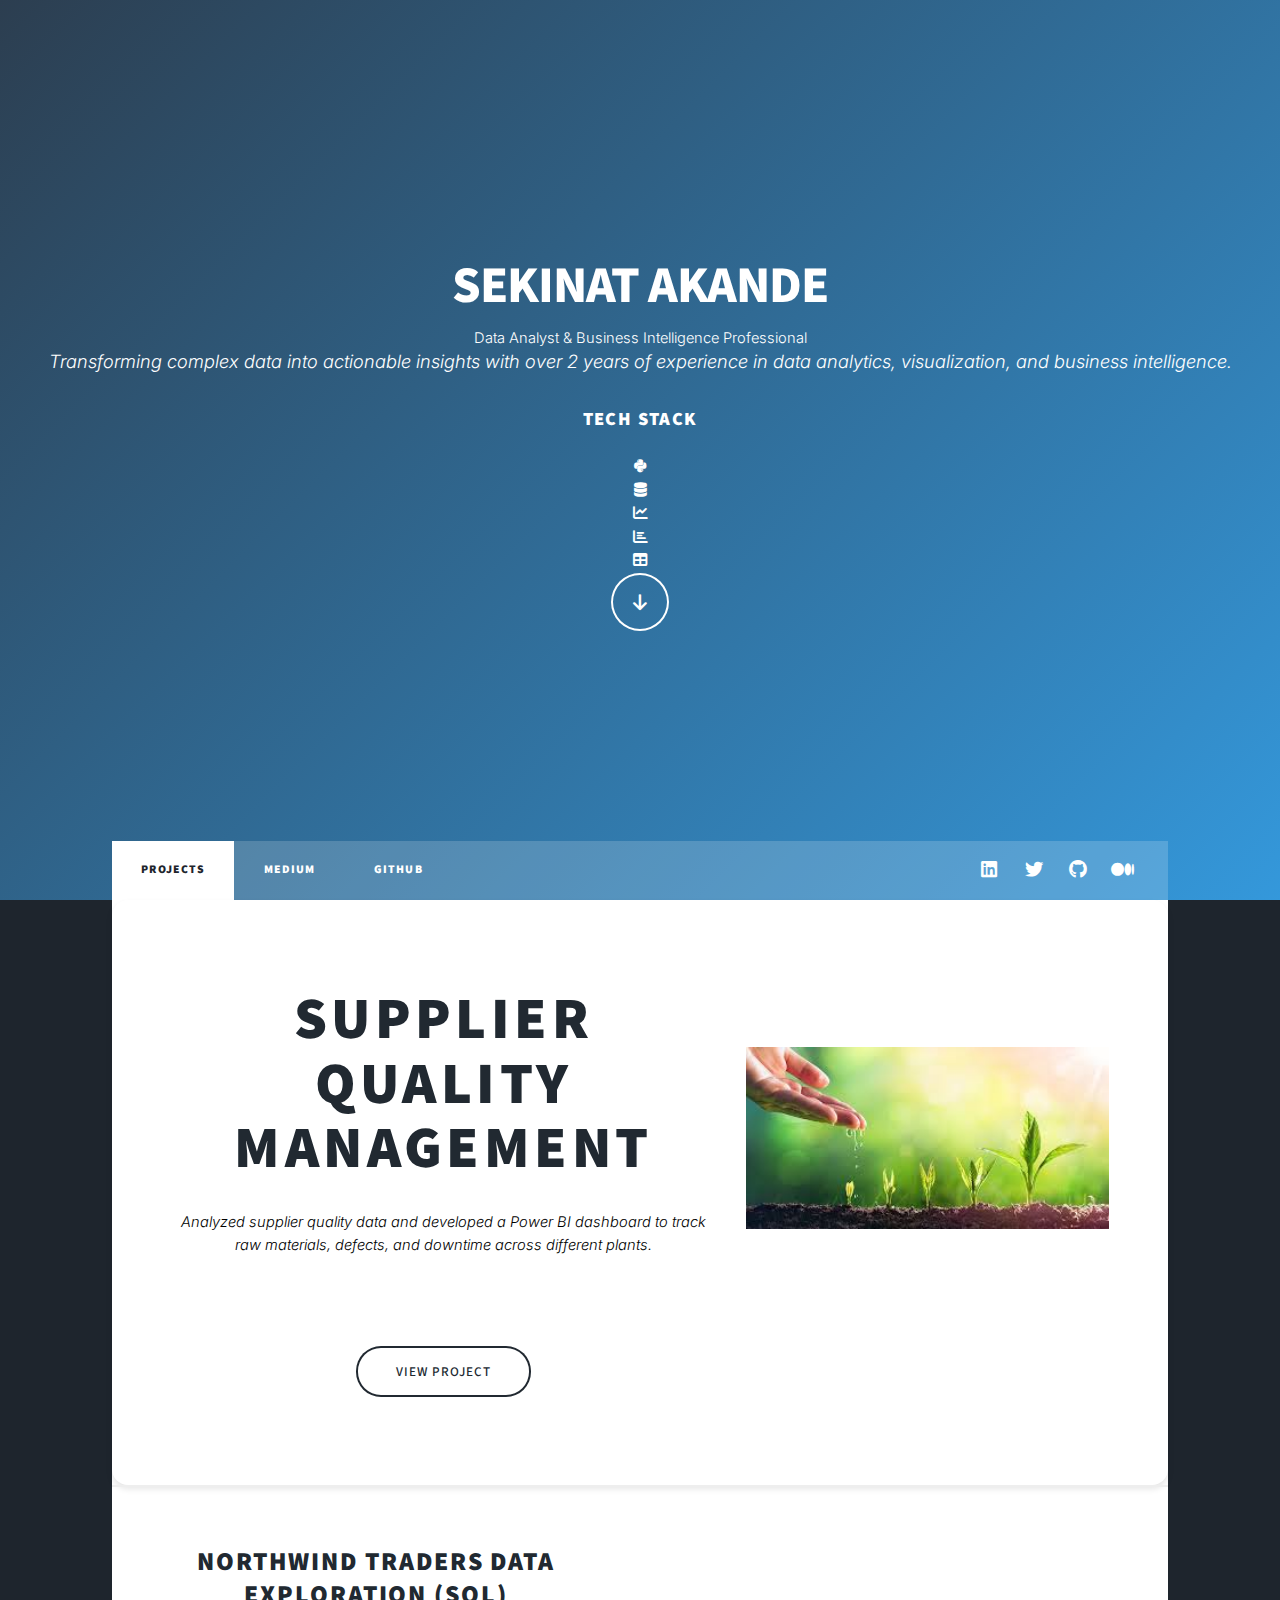
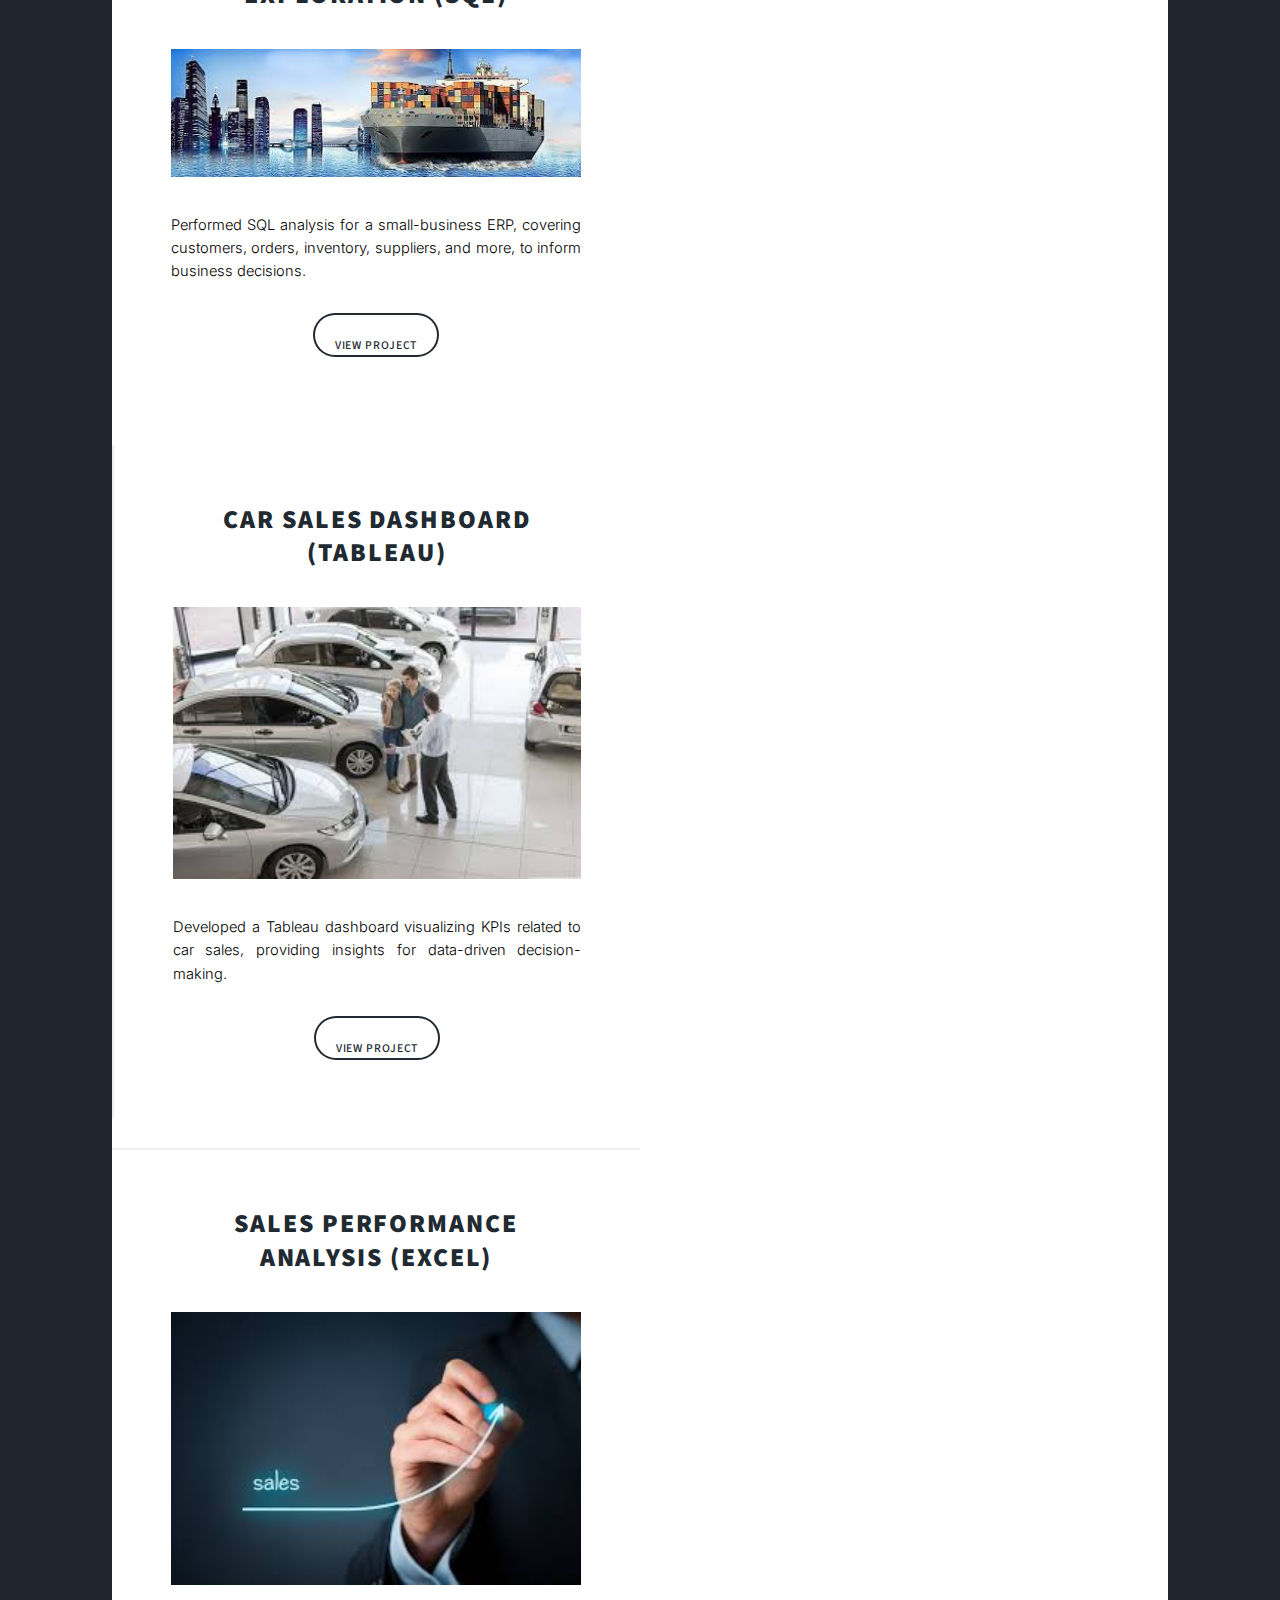
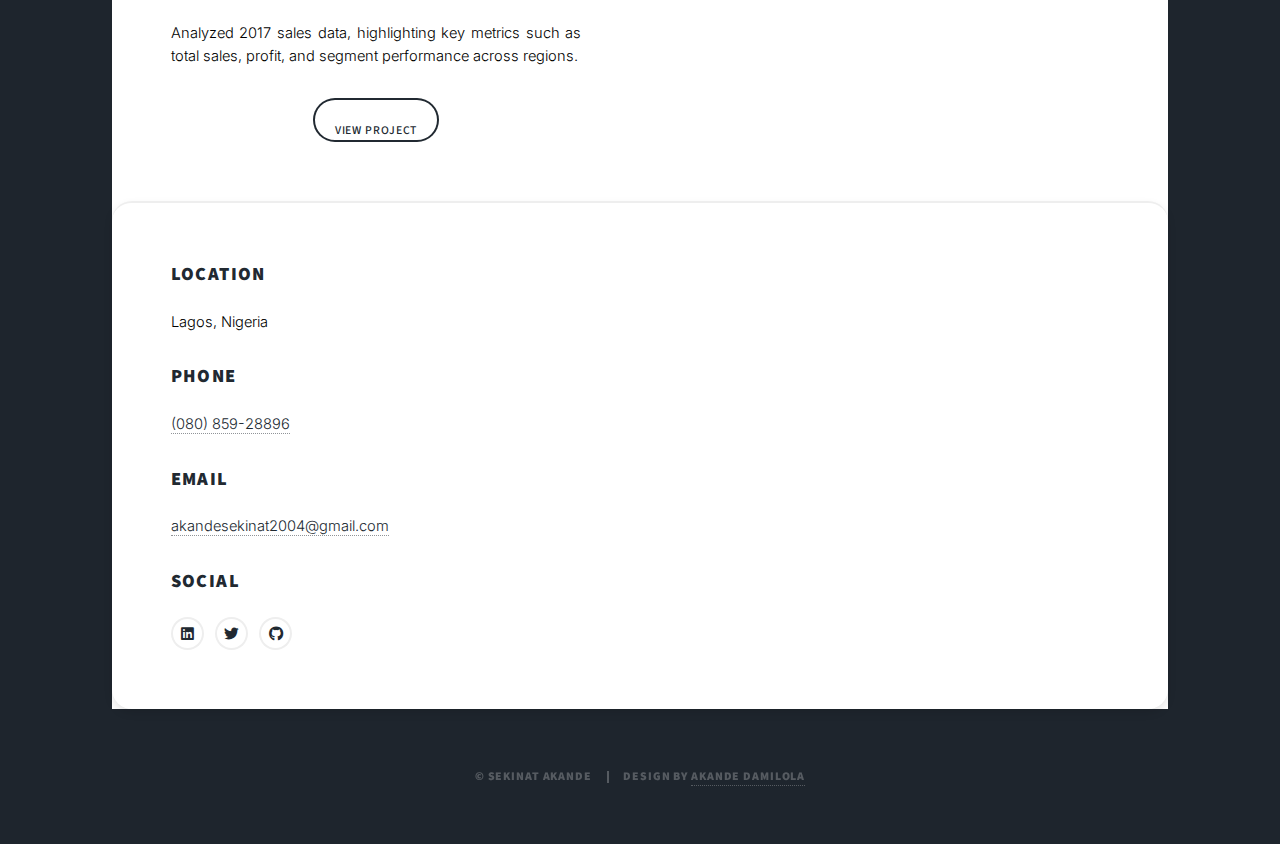
==== commit 7f763afd: "updated all files" ====
--- a/index.html
+++ b/index.html
@@ -1,155 +1,185 @@
 <!DOCTYPE HTML>
-<!--
-	Massively by HTML5 UP
-	html5up.net | @ajlkn
-	Free for personal and commercial use under the CCA 3.0 license (html5up.net/license)
--->
-<html>
-	<head>
-		<title>AKANDE SEKINAT PORTFOLIO</title>
-		<meta charset="utf-8" />
-		<meta name="viewport" content="width=device-width, initial-scale=1, user-scalable=no" />
-		<link rel="stylesheet" href="assets/css/main.css" />
-		<noscript><link rel="stylesheet" href="assets/css/noscript.css" /></noscript>
-	</head>
-	<body class="is-preload">
+<html lang="en">
+<head>
+    <title>Akande Sekinat | Data Analytics Portfolio</title>
+    <meta charset="utf-8" />
+    <meta name="viewport" content="width=device-width, initial-scale=1, user-scalable=no" />
+    <meta name="description" content="Data Analytics Portfolio of Akande Sekinat - Transforming complex data into actionable insights" />
+    
+    <!-- Favicon -->
+    <link rel="icon" type="image/svg+xml" href="[data-uri]" />
+    
+    <!-- Fonts -->
+    <link rel="preconnect" href="https://fonts.googleapis.com">
+    <link rel="preconnect" href="https://fonts.gstatic.com" crossorigin>
+    <link href="https://fonts.googleapis.com/css2?family=Inter:wght@400;500;600;700;800&display=swap" rel="stylesheet">
+    
+    <!-- CSS -->
+    <link rel="stylesheet" href="assets/css/main.css" />
+    <noscript><link rel="stylesheet" href="assets/css/noscript.css" /></noscript>
+    
+    <!-- Font Awesome -->
+    <link rel="stylesheet" href="https://cdnjs.cloudflare.com/ajax/libs/font-awesome/6.0.0/css/all.min.css">
+</head>
+<body class="is-preload">
+	<!-- Loading Animation -->
+    <div class="loading"></div>
 
-		<!-- Wrapper -->
-			<div id="wrapper" class="fade-in">
+    <!-- Wrapper -->
+    <div id="wrapper" class="fade-in">
 
-				<!-- Intro -->
-					<div id="intro">
-						<h1>SEKINAT AKANDE <br />
-						</h1>
-						<p>I am a Data Analyst with over two years experience in analyzing data to solve business problems. Passionate about data storytelling and data visualization. Proficient in Tableau ,Python,SQL, Power BI and Excel. <a href="https://github.com/DamiData">@Akande Sekinat</a> 
-						<ul class="actions">
-							<li><a href="#header" class="button icon solid solo fa-arrow-down scrolly">Continue</a></li>
-						</ul>
+        <!-- Intro -->
+        <div id="intro">
+			<h1 class="glitch" data-text="SEKINAT AKANDE">SEKINAT AKANDE</h1>
+                <div class="typing-text">Data Analyst & Business Intelligence Professional</div>
+                <p class="intro-description">
+                    Transforming complex data into actionable insights with over 2 years of experience in data analytics,
+                    visualization, and business intelligence.
+                </p>
+			
+			<!-- Tech Stack -->
+			<div class="tech-stack">
+				<h3>Tech Stack</h3>
+				<div class="tech-icons">
+					<div class="tech-item" data-tooltip="Python">
+						<i class="fab fa-python"></i>
 					</div>
+					<div class="tech-item" data-tooltip="SQL">
+						<i class="fas fa-database"></i>
+					</div>
+					<div class="tech-item" data-tooltip="Tableau">
+						<i class="fas fa-chart-line"></i>
+					</div>
+					<div class="tech-item" data-tooltip="Power BI">
+						<i class="fas fa-chart-bar"></i>
+					</div>
+					<div class="tech-item" data-tooltip="Excel">
+						<i class="fas fa-table"></i>
+					</div>
+				</div>
+			</div>
 
-				<!-- Header -->
-					<header id="header">
-						<a href="index.html" class="logo">DATA ENTHUSIAST</a>
-					</header>
+			<div class="scroll-indicator">
+				<a href="#header" class="button icon solid solo fa-arrow-down scrolly">
+					<span class="label">Scroll Down</span>
+				</a>
+			</div>
 
-				<!-- Nav -->
-					<nav id="nav">
-						<ul class="links">
-							<li class="active"><a href="index.html">PROJECTS</a></li>
-							<li class="active"><a href="index.html">MEDIUM</a></li>
-							<li class="active"><a href="index.html">GITHUB</a></li>
+        </div>
 
-						</ul>
-						<ul class="icons">
-			<li><a href="#https://www.linkedin.com/in/akande-sekinat-a52569201/" class="icon brands alt fa-linkedin"><span class="label">linkedin</span></a></li>
-			<li><a href="#https://x.com/Haryanfe__" class="icon brands alt fa-twitter"><span class="label">Twitter</span></a></li>
-			<li><a href="#https://github.com/DamiData" class="icon brands alt fa-github"><span class="label">GitHub</span></a></li>
-			<li><a href="#https://medium.com/@akandesekinat" class="icon brands alt fa-medium"><span class="label">MEDIUM</span></a></li>
-						</ul>
-					</nav>
+        <!-- Header -->
+        <header id="header">
+            <a href="index.html" class="logo">Data Enthusiast</a>
+        </header>
 
-					
+        <!-- Navigation -->
+        <nav id="nav">
+            <ul class="links">
+                <li class="active"><a href="index.html">Projects</a></li>
+                <li><a href="https://medium.com/@akandesekinat" target="_blank">Medium</a></li>
+                <li><a href="https://github.com/DamiData" target="_blank">GitHub</a></li>
+            </ul>
+            <ul class="icons">
+                <li><a href="https://www.linkedin.com/in/akande-sekinat-a52569201/" class="icon brands alt fa-linkedin"><span class="label">LinkedIn</span></a></li>
+                <li><a href="https://x.com/Haryanfe__" class="icon brands alt fa-twitter"><span class="label">Twitter</span></a></li>
+                <li><a href="https://github.com/DamiData" class="icon brands alt fa-github"><span class="label">GitHub</span></a></li>
+                <li><a href="https://medium.com/@akandesekinat" class="icon brands alt fa-medium"><span class="label">Medium</span></a></li>
+            </ul>
+        </nav>
 
-				<!-- Main -->
-					<div id="main">
+        <!-- Main -->
+        <div id="main">
 
-						<!-- Featured Post -->
-							<article class="post featured">
-								<header class="major">
-									
-									<h2><a href="#https://github.com/DamiData/Enhancing-Supplier-Quality-Management-with-Business-Intelligence">Supply Quality Management<br />
-									</a></h2>
-									<p> In this Project i performed analysis on  supplier quality management and developed a dashboard using Power BI.
-										 It aims to centralize the data around raw materials, defects, and downtime caused by suppliers across different plants.</p>
-								</header>
-								<a href="#https://github.com/DamiData/Enhancing-Supplier-Quality-Management-with-Business-Intelligence" class="image main"><img src="images/images.jpg" alt="" /></a>
-								<ul class="actions special">
-									<li><a href= "#https://github.com/DamiData/Enhancing-Supplier-Quality-Management-with-Business-Intelligence" class="button large">View Project</a></li>
-								</ul>
-							</article>
+            <!-- Featured Project -->
+            <article class="post featured">
+                <header class="major">
+                    <h2><a href="https://github.com/DamiData/Enhancing-Supplier-Quality-Management-with-Business-Intelligence">Supplier Quality Management</a></h2>
+                    <p>Analyzed supplier quality data and developed a Power BI dashboard to track raw materials, defects, and downtime across different plants.</p>
+                </header>
+                <a href="https://github.com/DamiData/Enhancing-Supplier-Quality-Management-with-Business-Intelligence" class="image main">
+                    <img src="images/images.jpg" alt="Supplier Quality Management" />
+                </a>
+                <ul class="actions special">
+                    <li><a href="https://github.com/DamiData/Enhancing-Supplier-Quality-Management-with-Business-Intelligence" class="button large">View Project</a></li>
+                </ul>
+            </article>
 
-						<!-- Posts -->
-							<section class="posts">
-								<article>
-									<header>
-						
-										<h2><a href="#https://github.com/DamiData/Northwind-SQL">Data Exploration of North wind Traders in SQL <br />
-										</a></h2>
-									</header>
-									<a href="#https://github.com/DamiData/Northwind-SQL" class="image fit"><img src="images/north.jpg" alt="" /></a>
-									<p> In this Project ,I analyse data  for a small-business ERP, encompassing customers, orders, inventory, purchasing, suppliers, shipping, employees, and single-entry accounting using SQL.These analyses provide a comprehensive understanding of Northwind Traders' operations, helping to inform business decisions related to inventory management, customer relationship management, and supplier coordination.</p>
-									<ul class="actions special">
-										<li><a href="#https://github.com/DamiData/Northwind-SQL" class="button">View Project </a></li>
-									</ul>
-								</article>
-								<article>
-									<header>
-										
-										<h2><a href="#https://github.com/DamiData/Car-Sales-Dashboard-Tableau">Tableau Project<br />
-										</a></h2>
-									</header>
-									<a href="#https://github.com/DamiData/Car-Sales-Dashboard-Tableau" class="image fit"><img src="images/car.jpg" alt="" /></a>
-									<p>In this Project ,I design and develop a dynamic and interactive Car Sales Dashboard using Tableau. The dashboard will visualize critical KPIs related to  car sales, helping us understand our sales performance over time and make data-driven decisions</p>
-									<ul class="actions special">
-										<li><a href="#https://github.com/DamiData/Car-Sales-Dashboard-Tableau" class="button">View Project</a></li>
-									</ul>
-								</article>
-								<article>
-									<header>
-										
-										<h2><a href="#https://github.com/DamiData/Rigg-S--Sales-Analysis-2017-">Sales Performance with Excel <br />
-										</a></h2>
-									</header>
-									<a href="#https://github.com/DamiData/Rigg-S--Sales-Analysis-2017-" class="image fit"><img src="images/sales.jpg" alt="" /></a>
-									<p>In this project, I  analyse sales data for 2017 giving a comprehensive summary. It presents key metrics like total sales, profit, quantity sold, and segment performance, allowing for an insightful exploration of sales trends across different regions, states, and product categories.</p>
-									<ul class="actions special">
-										<li><a href="#https://github.com/DamiData/Rigg-S--Sales-Analysis-2017-" class="button">View Project</a></li>
-									</ul>
-								</article>
-					
+            <!-- Other Projects -->
+            <section class="posts">
+                <article>
+                    <header>
+                        <h2><a href="https://github.com/DamiData/Northwind-SQL">Northwind Traders Data Exploration (SQL)</a></h2>
+                    </header>
+                    <a href="https://github.com/DamiData/Northwind-SQL" class="image fit"><img src="images/north.jpg" alt="Northwind Traders" /></a>
+                    <p>Performed SQL analysis for a small-business ERP, covering customers, orders, inventory, suppliers, and more, to inform business decisions.</p>
+                    <ul class="actions special">
+                        <li><a href="https://github.com/DamiData/Northwind-SQL" class="button">View Project</a></li>
+                    </ul>
+                </article>
+                <article>
+                    <header>
+                        <h2><a href="https://github.com/DamiData/Car-Sales-Dashboard-Tableau">Car Sales Dashboard (Tableau)</a></h2>
+                    </header>
+                    <a href="https://github.com/DamiData/Car-Sales-Dashboard-Tableau" class="image fit"><img src="images/car.jpg" alt="Car Sales Dashboard" /></a>
+                    <p>Developed a Tableau dashboard visualizing KPIs related to car sales, providing insights for data-driven decision-making.</p>
+                    <ul class="actions special">
+                        <li><a href="https://github.com/DamiData/Car-Sales-Dashboard-Tableau" class="button">View Project</a></li>
+                    </ul>
+                </article>
+                <article>
+                    <header>
+                        <h2><a href="https://github.com/DamiData/Rigg-S--Sales-Analysis-2017-">Sales Performance Analysis (Excel)</a></h2>
+                    </header>
+                    <a href="https://github.com/DamiData/Rigg-S--Sales-Analysis-2017-" class="image fit"><img src="images/sales.jpg" alt="Sales Performance" /></a>
+                    <p>Analyzed 2017 sales data, highlighting key metrics such as total sales, profit, and segment performance across regions.</p>
+                    <ul class="actions special">
+                        <li><a href="https://github.com/DamiData/Rigg-S--Sales-Analysis-2017-" class="button">View Project</a></li>
+                    </ul>
+                </article>
+            </section>
+
+			<!-- Contact -->
+			<section class="contact">
+				<section class="alt">
+					<h3>Location</h3>
+					<p>Lagos, Nigeria</p>
+				</section>
+				<section>
+					<h3>Phone</h3>
+					<p><a href="tel:+2348085928896">(080) 859-28896</a></p>
+				</section>
+				<section>
+					<h3>Email</h3>
+					<p><a href="mailto:akandesekinat2004@gmail.com">akandesekinat2004@gmail.com</a></p>
+				</section>
+				<section>
+					<h3>Social</h3>
+					<ul class="icons alt">
+						<li><a href="https://www.linkedin.com/in/akande-sekinat-a52569201/" class="icon brands alt fa-linkedin"><span class="label">LinkedIn</span></a></li>
+						<li><a href="https://x.com/Haryanfe__" class="icon brands alt fa-twitter"><span class="label">Twitter</span></a></li>
+						<li><a href="https://github.com/DamiData" class="icon brands alt fa-github"><span class="label">GitHub</span></a></li>
+					</ul>
+				</section>
+			</section>
+
+        </div>
 
 
+        <!-- Footer -->
+        <div id="copyright">
+            <ul><li>&copy; Sekinat Akande</li><li>Design by <a href="https://github.com/DamiData">Akande Damilola</a></li></ul>
+        </div>
 
-			<section class="split contact">
-            <section class="alt">
-		    <h3>Location</h3>
-		    <p>Lagos,Nigeria<br />
-			</p>
-			</section>
-			<section>
-			<h3>Phone</h3>
-			<p><a href="#">(080) 859-28896</a></p>
-			</section>
-			<section>
-			<h3>Email</h3>
-			<p><a href="#">akandesekinat2004@gmail.com</a></p>
-			</section>
-			<section>
-			<h3>Social</h3>
-			<ul class="icons alt">
-			<li><a href="#https://www.linkedin.com/in/akande-sekinat-a52569201/" class="icon brands alt fa-linkedin"><span class="label">linkedin</span></a></li>
-			<li><a href="#https://x.com/Haryanfe__" class="icon brands alt fa-twitter"><span class="label">Twitter</span></a></li>
-			<li><a href="#https://github.com/DamiData" class="icon brands alt fa-github"><span class="label">GitHub</span></a></li>
-			</ul>
-			</section>
-			</section>
-			</footer>
+    </div>
 
-				<!-- Copyright -->
-					<div id="copyright">
-						<ul><li>&copy; Untitled</li><li>Design: <a href="https://html5up.net">HTML5 UP</a></li></ul>
-					</div>
+    <!-- Scripts -->
+    <script src="assets/js/jquery.min.js"></script>
+    <script src="assets/js/jquery.scrollex.min.js"></script>
+    <script src="assets/js/jquery.scrolly.min.js"></script>
+    <script src="assets/js/browser.min.js"></script>
+    <script src="assets/js/breakpoints.min.js"></script>
+    <script src="assets/js/util.js"></script>
+    <script src="assets/js/main.js"></script>
 
-			</div>
-
-		<!-- Scripts -->
-			<script src="assets/js/jquery.min.js"></script>
-			<script src="assets/js/jquery.scrollex.min.js"></script>
-			<script src="assets/js/jquery.scrolly.min.js"></script>
-			<script src="assets/js/browser.min.js"></script>
-			<script src="assets/js/breakpoints.min.js"></script>
-			<script src="assets/js/util.js"></script>
-			<script src="assets/js/main.js"></script>
-
-	</body>
-</html>+</body>
+</html>
--- a/assets/css/main.css
+++ b/assets/css/main.css
@@ -1,11 +1,5 @@
 @import url(fontawesome-all.min.css);
 @import url("https://fonts.googleapis.com/css?family=Merriweather:300,700,300italic,700italic|Source+Sans+Pro:900");
-
-/*
-	Massively by HTML5 UP
-	html5up.net | @ajlkn
-	Free for personal and commercial use under the CCA 3.0 license (html5up.net/license)
-*/
 
 html, body, div, span, applet, object,
 iframe, h1, h2, h3, h4, h5, h6, p, blockquote,
@@ -24,6 +18,24 @@
 	font-size: 100%;
 	font: inherit;
 	vertical-align: baseline;}
+
+body {
+	font-family: 'Inter', -apple-system, BlinkMacSystemFont, 'Segoe UI', Roboto, Oxygen, Ubuntu, Cantarell, sans-serif;
+	line-height: 1.6;
+	color: var(--text-color);
+	background-color: var(--gradient-primary);
+	}
+	
+	/* Animation Keyframes */
+	@keyframes fadeIn {
+	from { opacity: 0; transform: translateY(20px); }
+	to { opacity: 1; transform: translateY(0); }
+	}
+	
+	@keyframes slideIn {
+	from { transform: translateX(-100%); }
+	to { transform: translateX(0); }
+	}
 
 article, aside, details, figcaption, figure,
 footer, header, hgroup, menu, nav, section {
@@ -4686,4 +4698,198 @@
 			visibility: visible;
 		}
 
-	}+	}
+
+
+	
+
+
+
+
+
+
+
+
+
+
+
+
+
+
+
+
+
+
+
+
+
+:root {
+	--text-color: #2C3E50;
+	--card-shadow: 0 4px 6px rgba(0, 0, 0, 0.1);
+	--gradient-primary: linear-gradient(135deg, #2C3E50 0%, #3498DB 100%);
+	--card-shadow: 0 4px 6px rgba(0, 0, 0, 0.1);
+	--transition-speed: 0.3s;
+  }
+  
+  * {
+	margin: 0;
+	padding: 0;
+	box-sizing: border-box;
+  }
+  
+  body {
+	font-family: 'Inter', -apple-system, BlinkMacSystemFont, 'Segoe UI', Roboto, Oxygen, Ubuntu, Cantarell, sans-serif;
+	line-height: 1.6;
+	color: var(--gradient-primary);
+  }
+  
+  /* Animation Keyframes */
+  @keyframes fadeIn {
+	from { opacity: 0; transform: translateY(20px); }
+	to { opacity: 1; transform: translateY(0); }
+  }
+  
+  @keyframes slideIn {
+	from { transform: translateX(-100%); }
+	to { transform: translateX(0); }
+  }
+  
+  .logo {
+	font-size: 1.5rem;
+	color: white;
+	text-decoration: none;
+	font-weight: 700;
+	letter-spacing: 2px;
+	padding: 0.5rem 1rem;
+	border: 2px solid rgba(255, 255, 255, 0.2);
+	border-radius: 4px;
+	transition: var(--transition-speed);
+  }
+  
+  .logo:hover {
+	background: rgba(255, 255, 255, 0.1);
+	transform: translateY(-2px);
+  }
+  
+  /* Intro Section */
+  #intro {
+	height: 100vh;
+	display: flex;
+	flex-direction: column;
+	justify-content: center;
+	align-items: center;
+	text-align: center;
+	background: var(--gradient-primary);
+	color: white;
+	padding: 2rem;
+	animation: fadeIn 1s ease-out;
+  }
+  
+  #intro h1 {
+	font-size: 3.5rem;
+	margin-bottom: 1rem;
+	font-weight: 800;
+	letter-spacing: -1px;
+  }
+  
+  .skill-list {
+	display: flex;
+	flex-wrap: wrap;
+	gap: 1rem;
+	justify-content: center;
+	margin: 2rem 0;
+  }
+  
+  .skill-list li {
+	background: rgba(255, 255, 255, 0.1);
+	padding: 0.5rem 1rem;
+	border-radius: 20px;
+	backdrop-filter: blur(10px);
+	transition: var(--transition-speed);
+  }
+  
+  .skill-list li:hover {
+	transform: translateY(-2px);
+	background: rgba(255, 255, 255, 0.2);
+  }
+  
+  /* Project Cards */
+  .posts {
+	display: grid;
+	grid-template-columns: repeat(auto-fit, minmax(300px, 1fr));
+	gap: 2rem;
+	padding: 2rem;
+  }
+  
+  .post {
+	background: white;
+	border-radius: 12px;
+	overflow: hidden;
+	box-shadow: var(--card-shadow);
+	transition: var(--transition-speed);
+  }
+  
+  .post:hover {
+	transform: translateY(-5px);
+	box-shadow: 0 8px 12px rgba(0, 0, 0, 0.15);
+  }
+  
+  .post:hover .image img {
+	transform: scale(1.05);
+  }
+  
+  /* Featured Project */
+  .post.featured {
+	grid-column: 1 / -1;
+	display: grid;
+	grid-template-columns: 1.5fr 1fr;
+	gap: 2rem;
+	background: white;
+	border-radius: 16px;
+	overflow: hidden;
+	padding: 2rem;
+  }
+  
+  
+  /* Buttons */
+  .button {
+	display: inline-block;
+	padding: 0.75rem 1.5rem;
+	background: var(--secondary-color);
+	color: white;
+	text-decoration: none;
+	border-radius: 25px;
+	font-weight: 500;
+	transition: var(--transition-speed);
+  }
+  
+  .button:hover {
+	background: var(--primary-color);
+	transform: translateY(-2px);
+  }
+  
+  /* Responsive Design */
+  @media (max-width: 768px) {
+	.post.featured {
+	  grid-template-columns: 1fr;
+	}
+	
+	#nav {
+	  flex-direction: column;
+	  gap: 1rem;
+	}
+	
+	#intro h1 {
+	  font-size: 2.5rem;
+	}
+  }
+
+  .contact {
+    margin-bottom: 40px;
+    border-radius: 20px;
+    padding: 20px;
+    background: #ffffff;
+    box-shadow: 0 4px 8px rgba(0, 0, 0, 0.1);
+}
+  
+  --- a/assets/css/noscript.css
+++ b/assets/css/noscript.css
@@ -1,9 +1,9 @@
 @import url(font-awesome.min.css);
 
-/*
-	Massively by HTML5 UP
-	html5up.net | @ajlkn
-	Free for personal and commercial use under the CCA 3.0 license (html5up.net/license)
+/*
+	Massively by HTML5 UP
+	html5up.net | @ajlkn
+	Free for personal and commercial use under the CCA 3.0 license (html5up.net/license)
 */
 
 /* Wrapper */
@@ -33,4 +33,44 @@
 			-ms-transform: none;
 			transform: none;
 			opacity: 1;
-		}+		}
+
+
+
+
+
+
+:root {
+	--text-color: #2C3E50;
+	--card-shadow: 0 4px 6px rgba(0, 0, 0, 0.1);
+	--gradient-primary: linear-gradient(135deg, #2C3E50 0%, #3498DB 100%);
+	--card-shadow: 0 4px 6px rgba(0, 0, 0, 0.1);
+	--transition-speed: 0.3s;
+	}
+
+
+/* body {
+    font-family: Arial, sans-serif;
+    background: #f4f4f9;
+    padding: 20px;
+} */
+
+body {
+	font-family: 'Inter', -apple-system, BlinkMacSystemFont, 'Segoe UI', Roboto, Oxygen, Ubuntu, Cantarell, sans-serif;
+	line-height: 1.6;
+	color: var(--gradient-primary);
+  }
+
+.intro, .contact, .post {
+    padding: 20px;
+    background: #ffffff;
+    color: #333;
+}
+
+button, .button {
+    padding: 10px;
+    background: #6c5ce7;
+    color: white;
+    cursor: pointer;
+    text-decoration: none;
+}
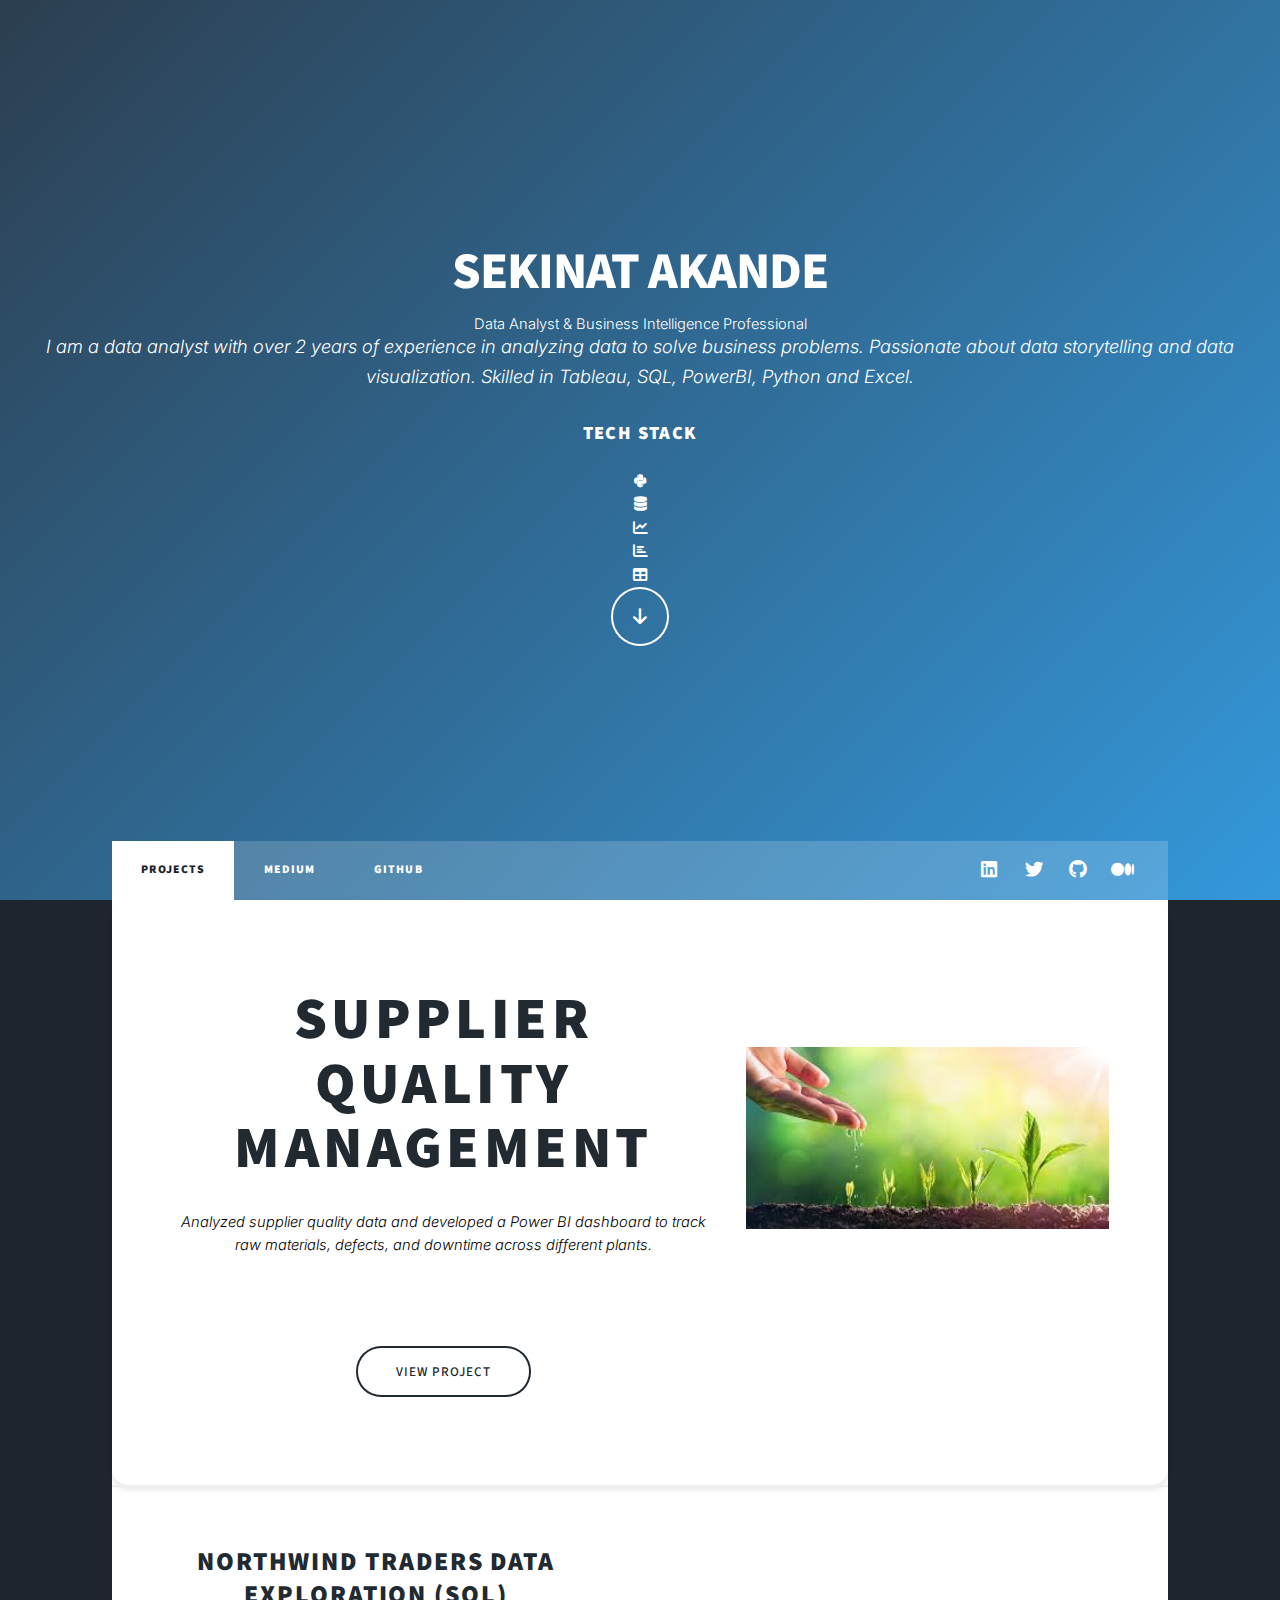
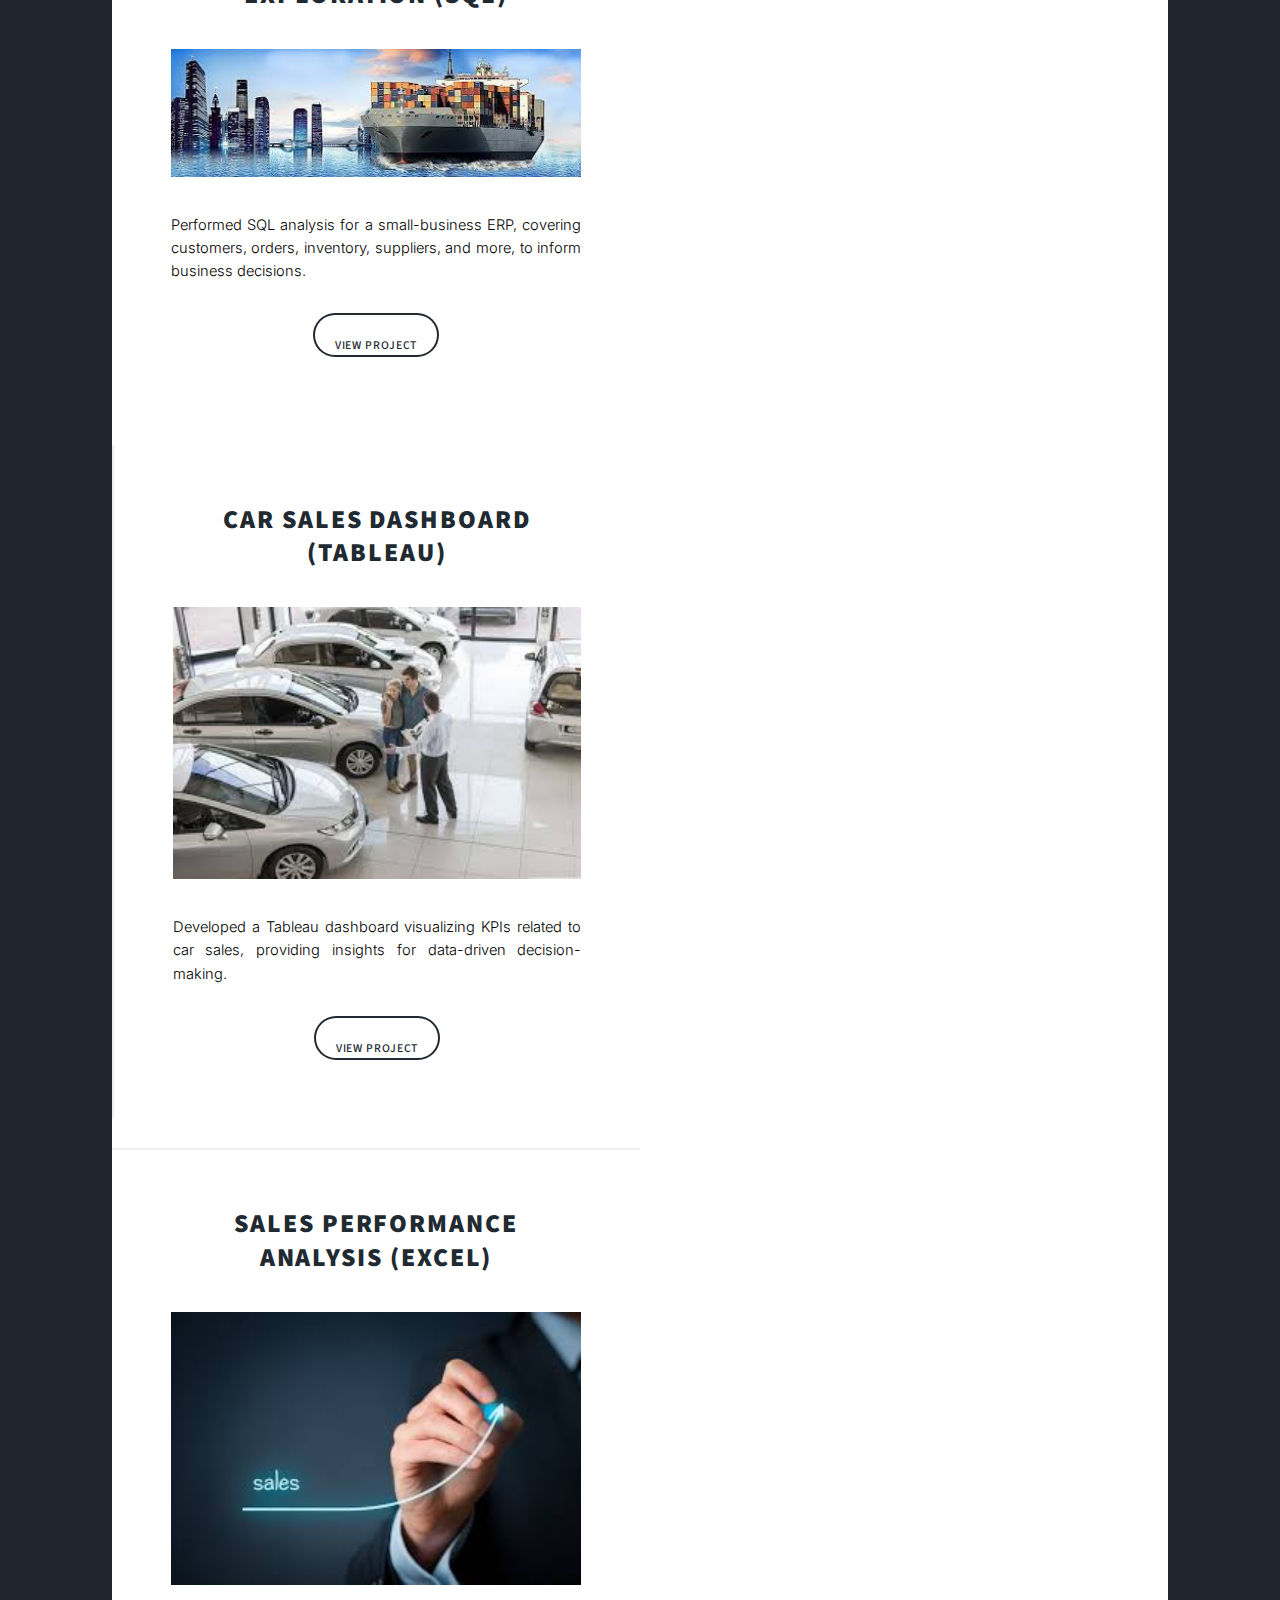
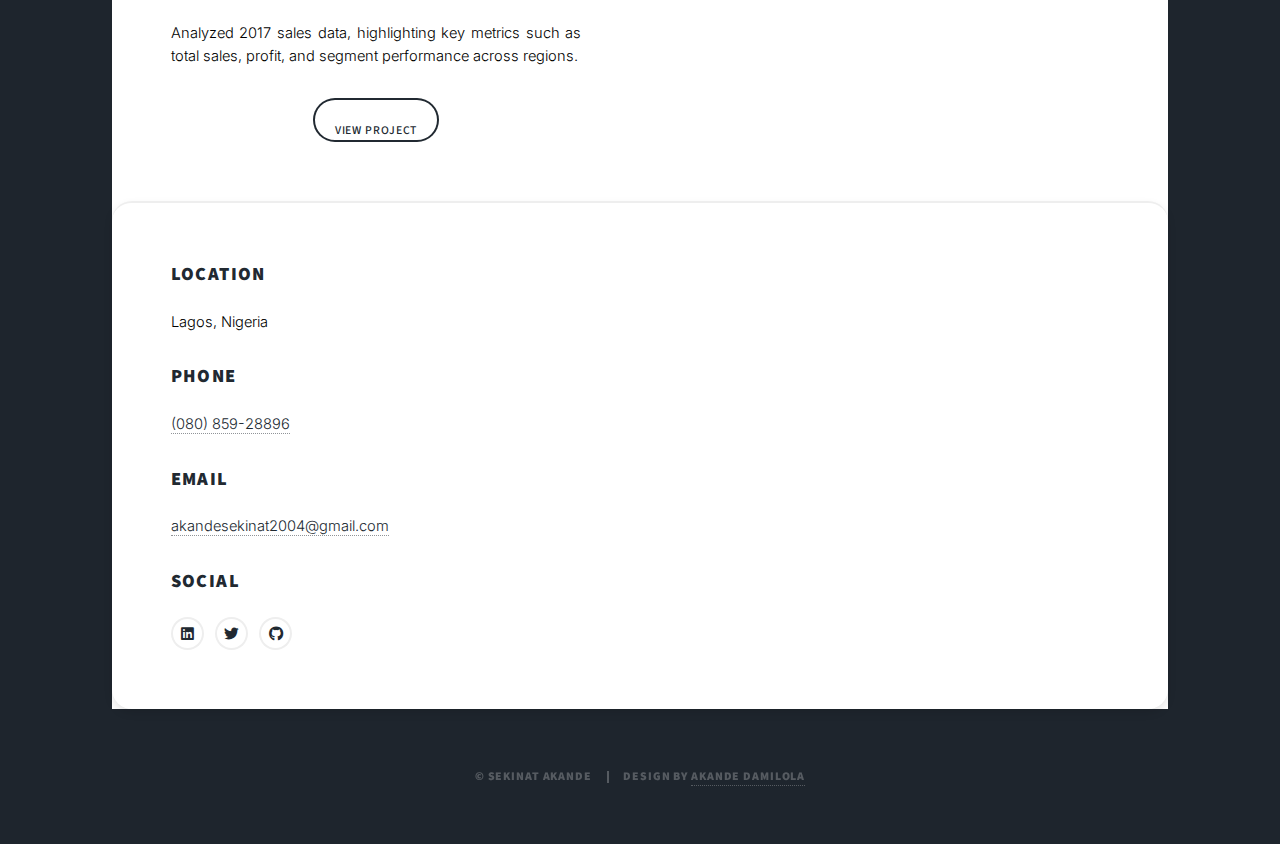
==== commit cf686dfb: "updated all files" ====
--- a/index.html
+++ b/index.html
@@ -33,8 +33,8 @@
 			<h1 class="glitch" data-text="SEKINAT AKANDE">SEKINAT AKANDE</h1>
                 <div class="typing-text">Data Analyst & Business Intelligence Professional</div>
                 <p class="intro-description">
-                    Transforming complex data into actionable insights with over 2 years of experience in data analytics,
-                    visualization, and business intelligence.
+                    I am a data analyst with over 2 years of experience in analyzing data to solve business problems. 
+                    Passionate about data storytelling and data visualization. Skilled in Tableau, SQL, PowerBI, Python and Excel.
                 </p>
 			
 			<!-- Tech Stack -->
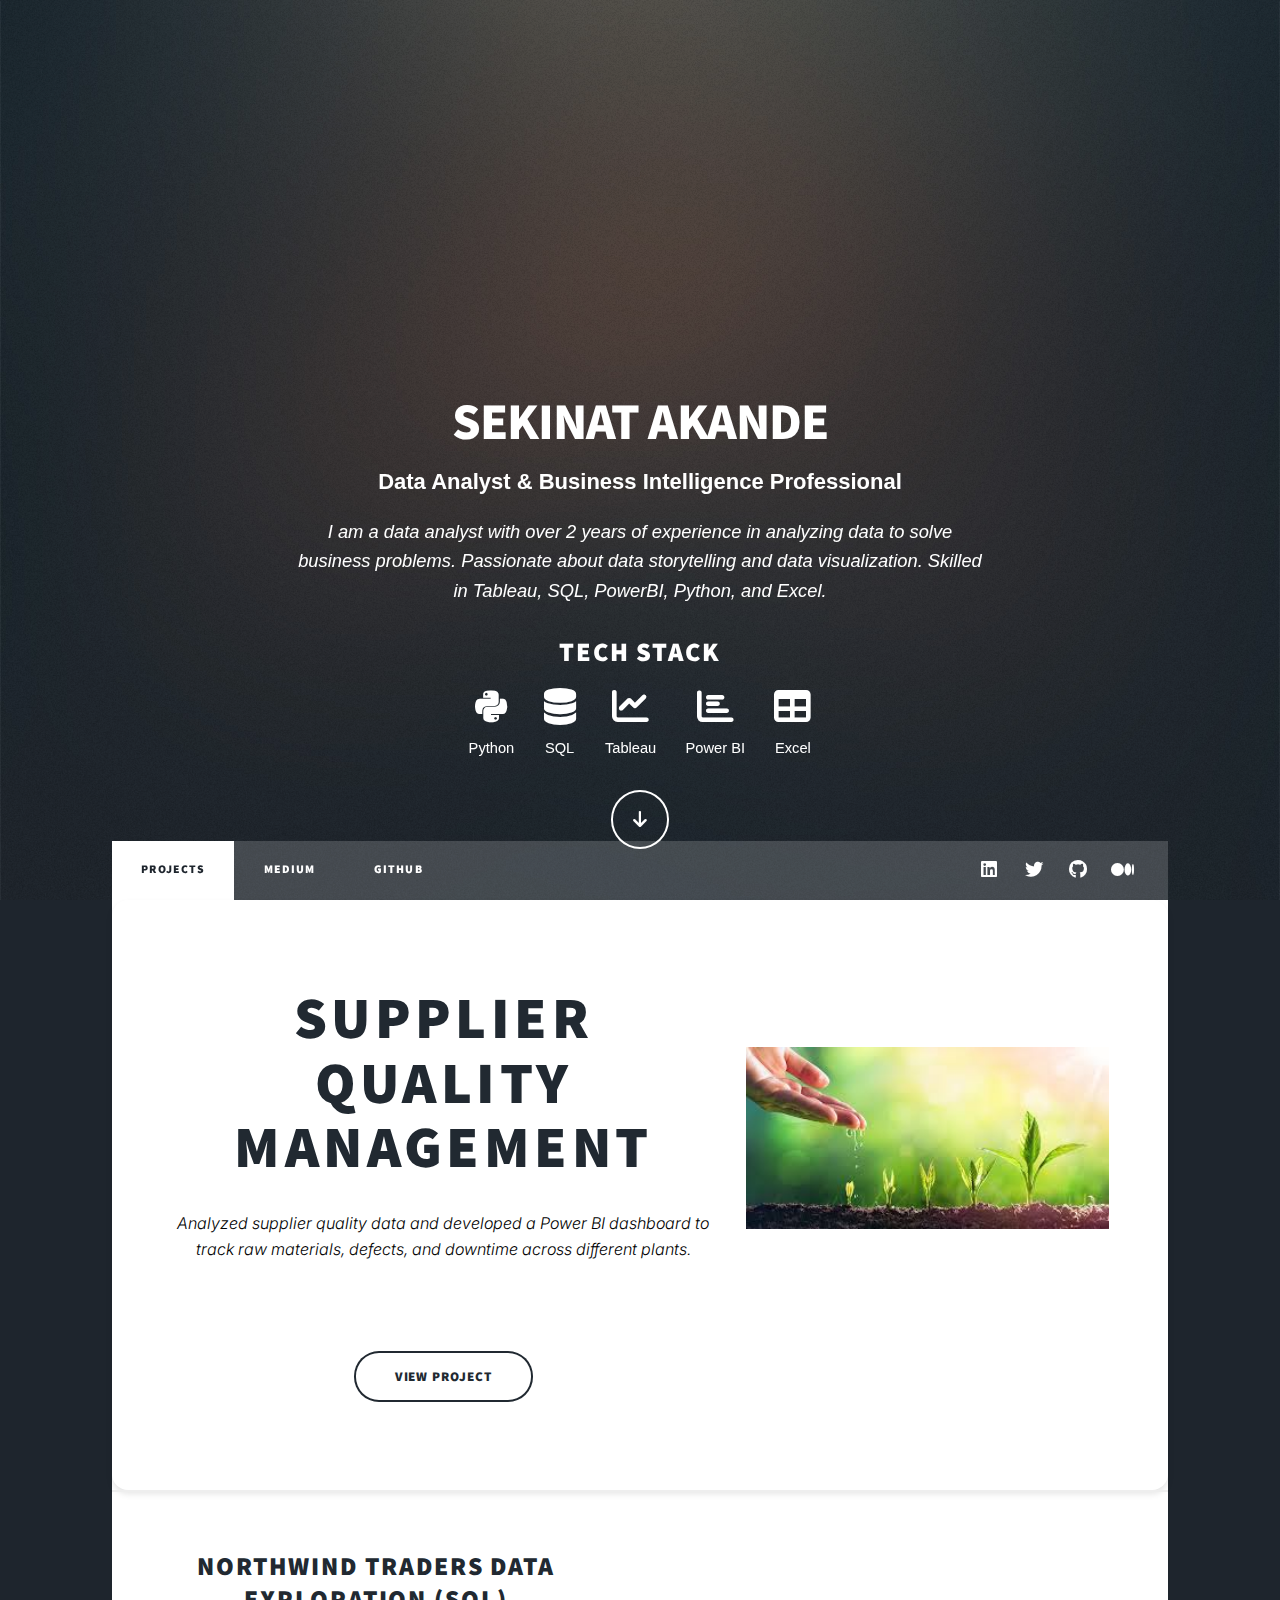
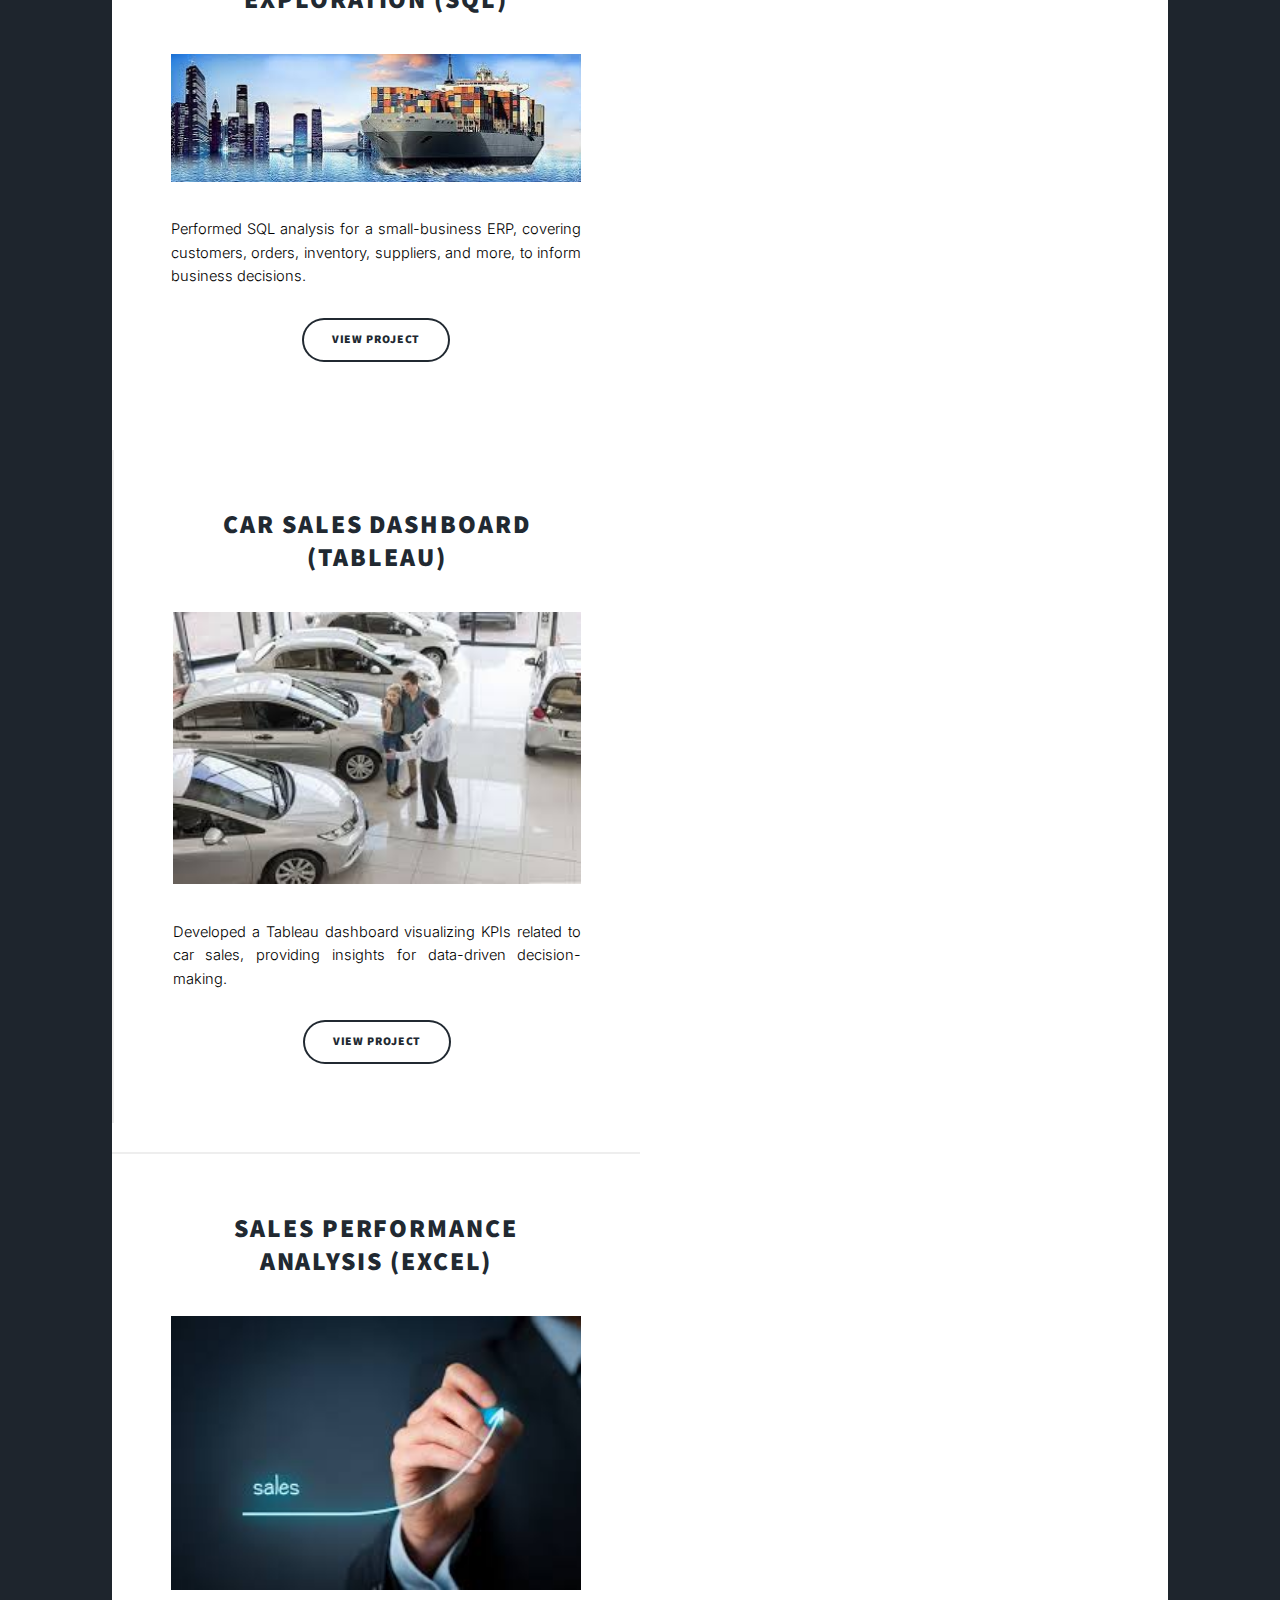
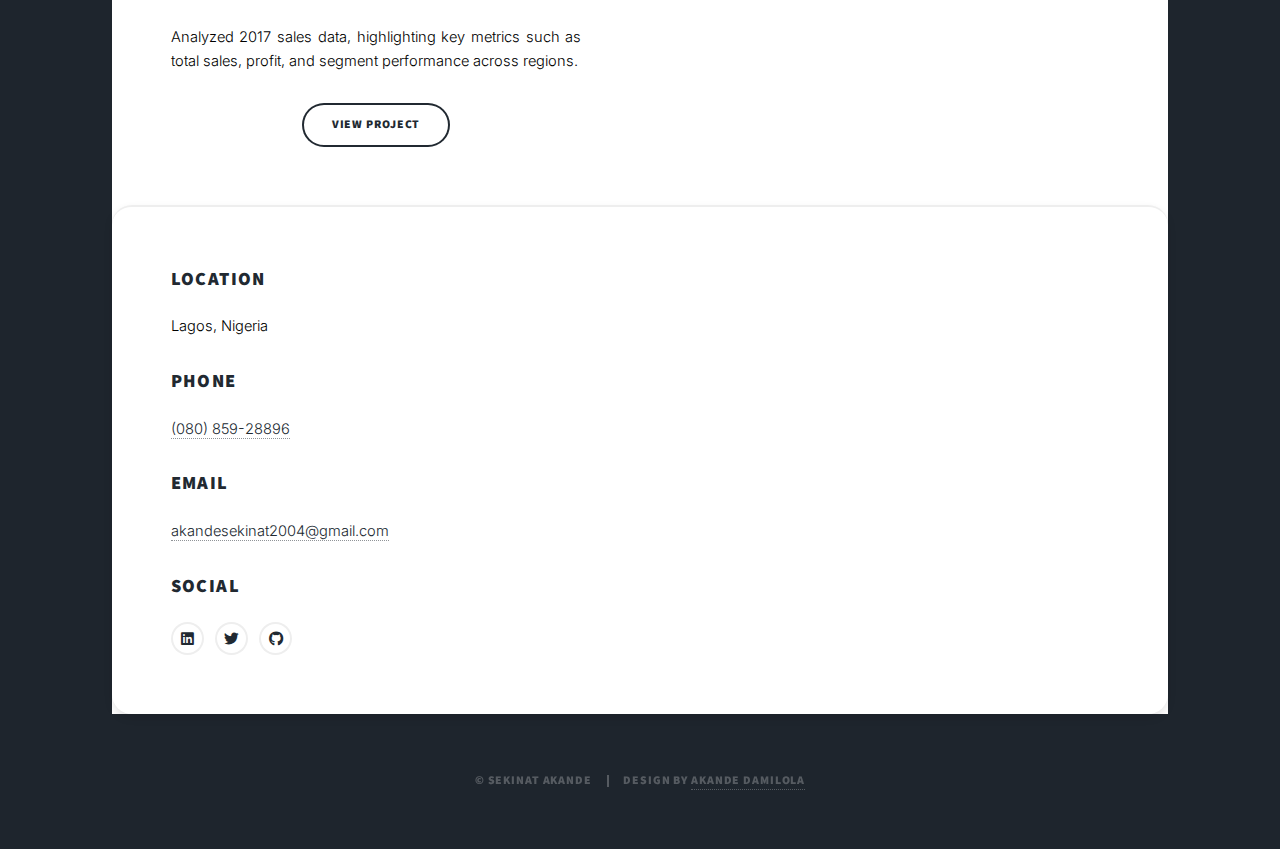
==== commit 086ed66d: "updated all files" ====
--- a/index.html
+++ b/index.html
@@ -28,44 +28,49 @@
     <!-- Wrapper -->
     <div id="wrapper" class="fade-in">
 
-        <!-- Intro -->
+       <!-- Intro -->
         <div id="intro">
-			<h1 class="glitch" data-text="SEKINAT AKANDE">SEKINAT AKANDE</h1>
-                <div class="typing-text">Data Analyst & Business Intelligence Professional</div>
-                <p class="intro-description">
-                    I am a data analyst with over 2 years of experience in analyzing data to solve business problems. 
-                    Passionate about data storytelling and data visualization. Skilled in Tableau, SQL, PowerBI, Python and Excel.
-                </p>
-			
-			<!-- Tech Stack -->
-			<div class="tech-stack">
-				<h3>Tech Stack</h3>
-				<div class="tech-icons">
-					<div class="tech-item" data-tooltip="Python">
-						<i class="fab fa-python"></i>
-					</div>
-					<div class="tech-item" data-tooltip="SQL">
-						<i class="fas fa-database"></i>
-					</div>
-					<div class="tech-item" data-tooltip="Tableau">
-						<i class="fas fa-chart-line"></i>
-					</div>
-					<div class="tech-item" data-tooltip="Power BI">
-						<i class="fas fa-chart-bar"></i>
-					</div>
-					<div class="tech-item" data-tooltip="Excel">
-						<i class="fas fa-table"></i>
-					</div>
-				</div>
-			</div>
+            <h1 class="glitch" data-text="SEKINAT AKANDE">SEKINAT AKANDE</h1>
+            <div class="typing-text">Data Analyst & Business Intelligence Professional</div>
+            <p class="intro-description">
+                I am a data analyst with over 2 years of experience in analyzing data to solve business problems. 
+                Passionate about data storytelling and data visualization. Skilled in Tableau, SQL, PowerBI, Python, and Excel.
+            </p>
+            
+            <!-- Tech Stack -->
+            <div class="tech-stack">
+                <h3>Tech Stack</h3>
+                <div class="tech-icons">
+                    <div class="tech-item" data-tooltip="Python">
+                        <i class="fab fa-python"></i>
+                        <span>Python</span>
+                    </div>
+                    <div class="tech-item" data-tooltip="SQL">
+                        <i class="fas fa-database"></i>
+                        <span>SQL</span>
+                    </div>
+                    <div class="tech-item" data-tooltip="Tableau">
+                        <i class="fas fa-chart-line"></i>
+                        <span>Tableau</span>
+                    </div>
+                    <div class="tech-item" data-tooltip="Power BI">
+                        <i class="fas fa-chart-bar"></i>
+                        <span>Power BI</span>
+                    </div>
+                    <div class="tech-item" data-tooltip="Excel">
+                        <i class="fas fa-table"></i>
+                        <span>Excel</span>
+                    </div>
+                </div>
+            </div>
 
-			<div class="scroll-indicator">
-				<a href="#header" class="button icon solid solo fa-arrow-down scrolly">
-					<span class="label">Scroll Down</span>
-				</a>
-			</div>
+            <div class="scroll-indicator">
+                <a href="#header" class="button icon solid solo fa-arrow-down scrolly">
+                    <span class="label">Scroll Down</span>
+                </a>
+            </div>
+        </div>
 
-        </div>
 
         <!-- Header -->
         <header id="header">
@@ -93,16 +98,23 @@
             <!-- Featured Project -->
             <article class="post featured">
                 <header class="major">
-                    <h2><a href="https://github.com/DamiData/Enhancing-Supplier-Quality-Management-with-Business-Intelligence">Supplier Quality Management</a></h2>
-                    <p>Analyzed supplier quality data and developed a Power BI dashboard to track raw materials, defects, and downtime across different plants.</p>
+                    <h2 class="project-title">
+                        <a href="https://github.com/DamiData/Enhancing-Supplier-Quality-Management-with-Business-Intelligence">
+                            Supplier Quality Management
+                        </a>
+                    </h2>
+                    <p class="project-description">
+                        Analyzed supplier quality data and developed a Power BI dashboard to track raw materials, defects, and downtime across different plants.
+                    </p>
                 </header>
-                <a href="https://github.com/DamiData/Enhancing-Supplier-Quality-Management-with-Business-Intelligence" class="image main">
+                <a href="https://github.com/DamiData/Enhancing-Supplier-Quality-Management-with-Business-Intelligence" class="image main project-image">
                     <img src="images/images.jpg" alt="Supplier Quality Management" />
                 </a>
                 <ul class="actions special">
                     <li><a href="https://github.com/DamiData/Enhancing-Supplier-Quality-Management-with-Business-Intelligence" class="button large">View Project</a></li>
                 </ul>
             </article>
+
 
             <!-- Other Projects -->
             <section class="posts">
--- a/assets/css/main.css
+++ b/assets/css/main.css
@@ -4767,23 +4767,16 @@
   }
   
   .logo:hover {
-	background: rgba(255, 255, 255, 0.1);
+	/* background: rgba(255, 255, 255, 0.1); */
 	transform: translateY(-2px);
   }
   
   /* Intro Section */
   #intro {
-	height: 100vh;
-	display: flex;
-	flex-direction: column;
-	justify-content: center;
-	align-items: center;
-	text-align: center;
-	background: var(--gradient-primary);
-	color: white;
-	padding: 2rem;
-	animation: fadeIn 1s ease-out;
-  }
+    text-align: center;
+    padding: 3rem 1rem;
+    font-family: 'Helvetica Neue', Arial, sans-serif;
+}
   
   #intro h1 {
 	font-size: 3.5rem;
@@ -4791,8 +4784,64 @@
 	font-weight: 800;
 	letter-spacing: -1px;
   }
+
+  .glitch {
+    font-size: 3rem;
+    font-weight: bold;
+}
+
+.typing-text {
+    font-size: 1.5rem;
+    margin-bottom: 1.5rem;
+    font-weight: 600;
+}
+
+.intro-description {
+    font-size: 1.1rem;
+    max-width: 700px;
+    margin: 0 auto;
+    line-height: 1.6;
+}
+
+.tech-stack {
+    margin-top: 2rem;
+}
+
+.tech-stack h3 {
+    font-size: 1.8rem;
+    margin-bottom: 1rem;
+}
+
+.tech-icons {
+    display: flex;
+    justify-content: center;
+    gap: 2rem;
+    flex-wrap: wrap;
+}
+
+.tech-item {
+    display: flex;
+    flex-direction: column;
+    align-items: center;
+    font-size: 1rem;
+}
+
+.tech-item i {
+    font-size: 2.5rem;
+    margin-bottom: 0.5rem;
+}
+
+.tech-item span {
+    margin-top: 0.3rem;
+    font-weight: 500;
+}
+
+.scroll-indicator {
+    margin-top: 2rem;
+}
+
   
-  .skill-list {
+.skill-list {
 	display: flex;
 	flex-wrap: wrap;
 	gap: 1rem;
@@ -4800,7 +4849,7 @@
 	margin: 2rem 0;
   }
   
-  .skill-list li {
+.skill-list li {
 	background: rgba(255, 255, 255, 0.1);
 	padding: 0.5rem 1rem;
 	border-radius: 20px;
@@ -4808,10 +4857,17 @@
 	transition: var(--transition-speed);
   }
   
-  .skill-list li:hover {
+.skill-list li:hover {
 	transform: translateY(-2px);
 	background: rgba(255, 255, 255, 0.2);
   }
+
+.project-description {
+    font-size: 1.1rem;
+	font-family: 'Inter', -apple-system, BlinkMacSystemFont, 'Segoe UI', Roboto, Oxygen, Ubuntu, Cantarell, sans-serif;
+    margin-bottom: 1.5rem;
+    line-height: 1.6;
+}
   
   /* Project Cards */
   .posts {
@@ -4854,12 +4910,10 @@
   /* Buttons */
   .button {
 	display: inline-block;
-	padding: 0.75rem 1.5rem;
 	background: var(--secondary-color);
 	color: white;
 	text-decoration: none;
 	border-radius: 25px;
-	font-weight: 500;
 	transition: var(--transition-speed);
   }
   
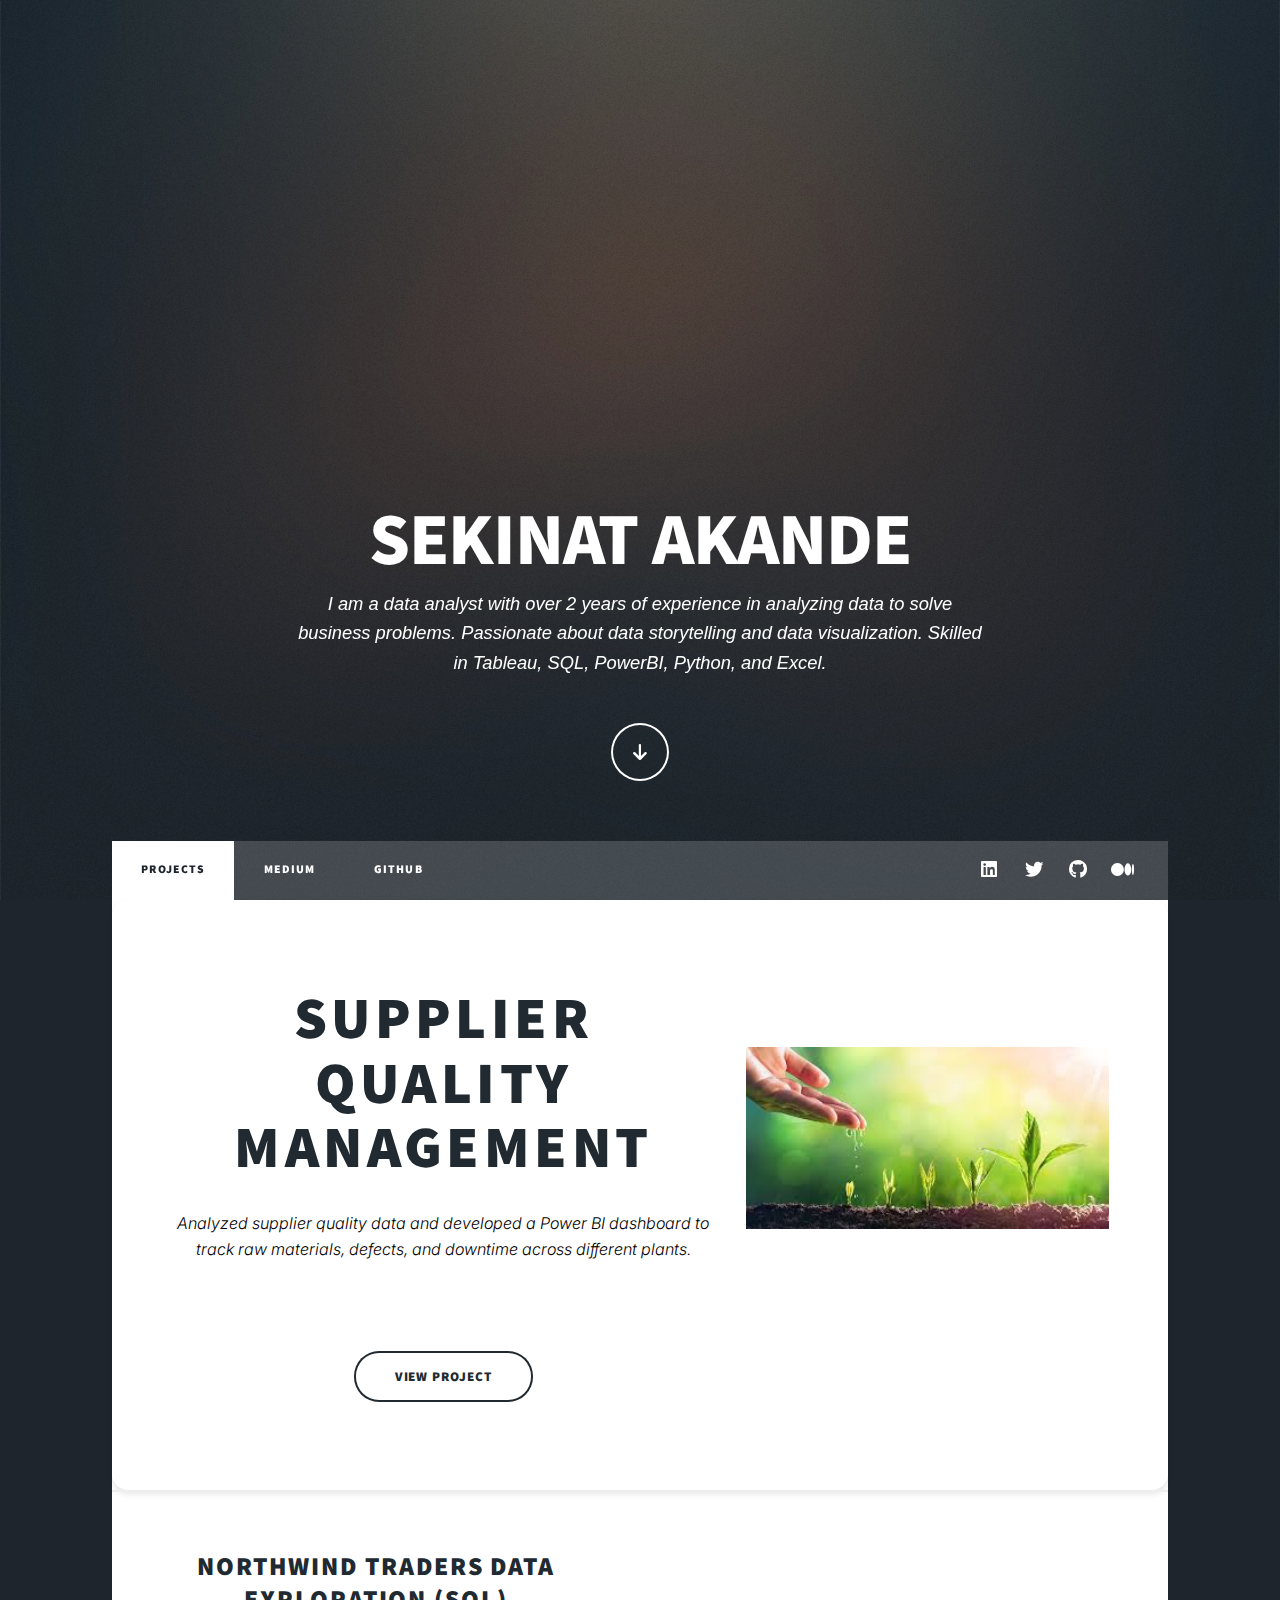
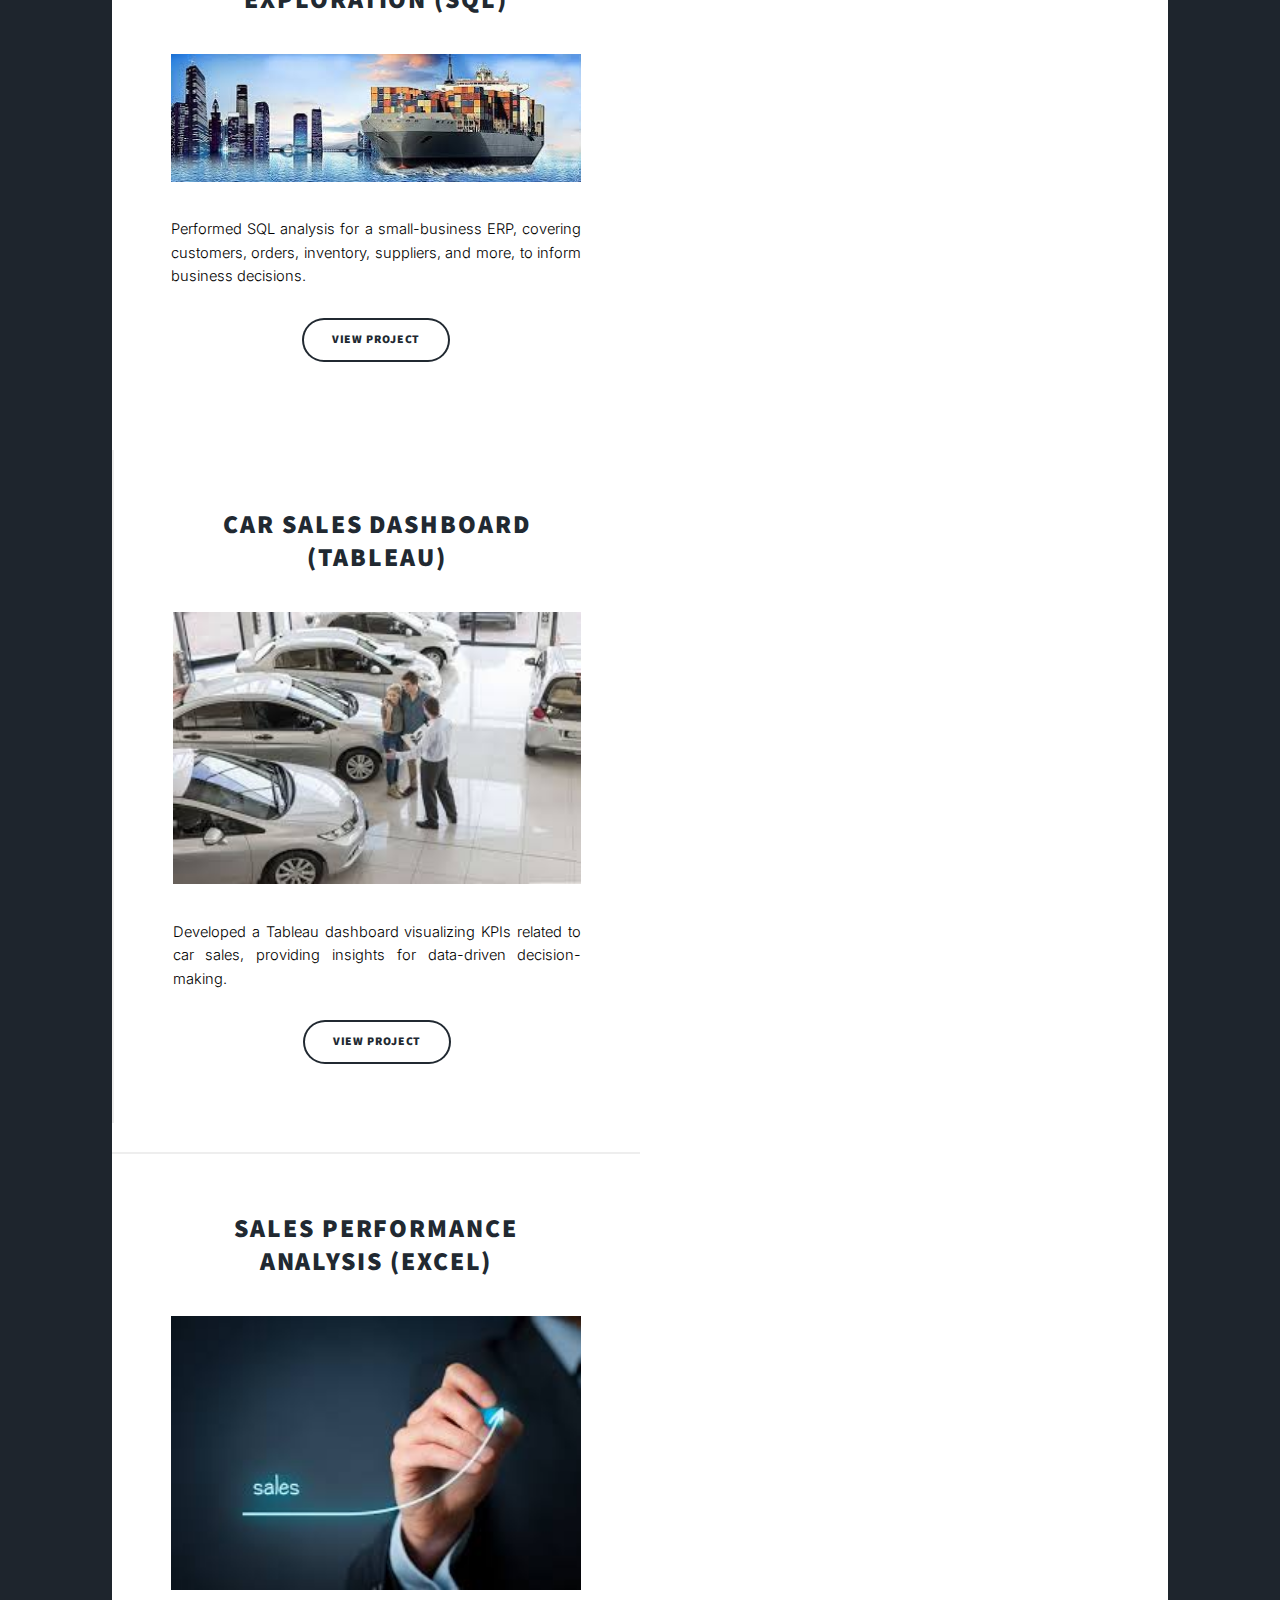
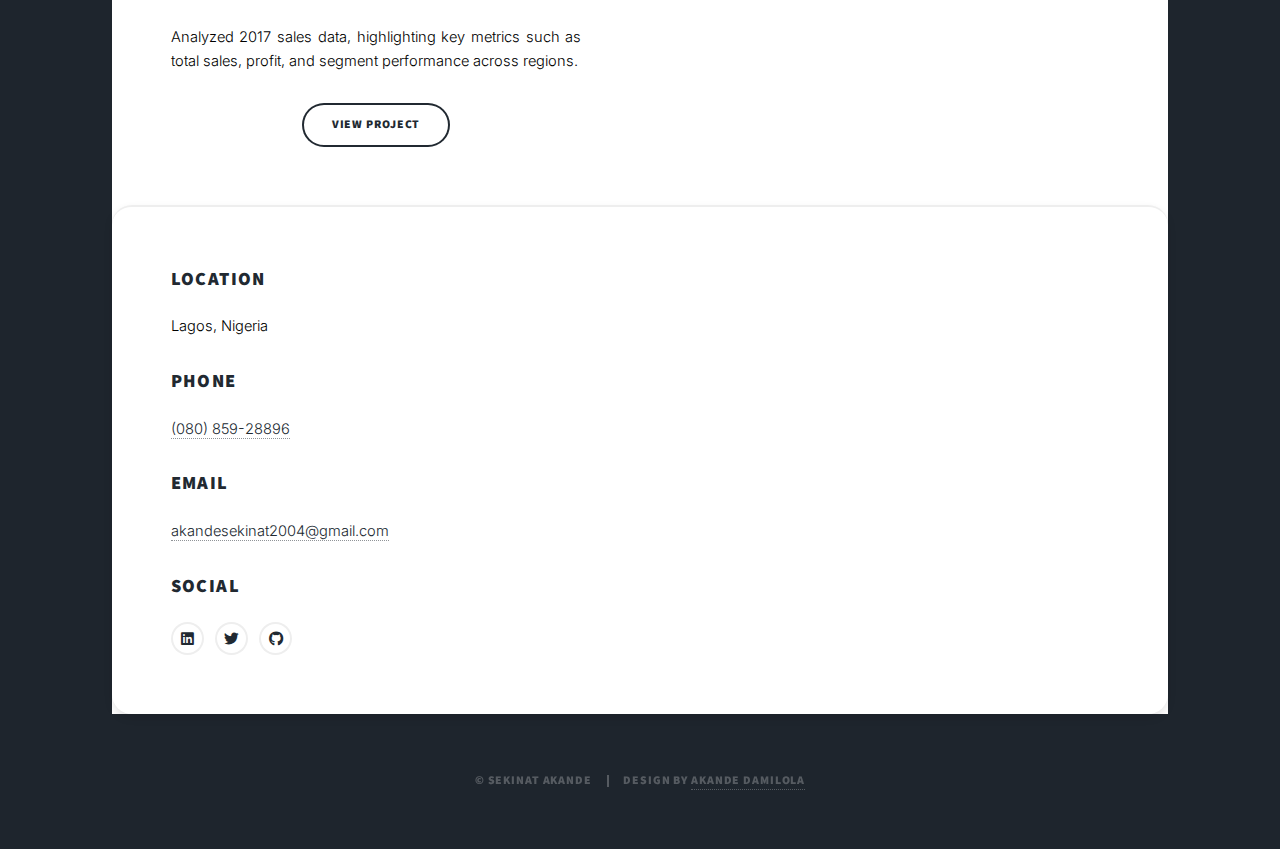
==== commit 9d4de2b1: "updated all files" ====
--- a/index.html
+++ b/index.html
@@ -31,14 +31,14 @@
        <!-- Intro -->
         <div id="intro">
             <h1 class="glitch" data-text="SEKINAT AKANDE">SEKINAT AKANDE</h1>
-            <div class="typing-text">Data Analyst & Business Intelligence Professional</div>
+            <!-- <div class="typing-text">Data Analyst & Business Intelligence Professional</div> -->
             <p class="intro-description">
                 I am a data analyst with over 2 years of experience in analyzing data to solve business problems. 
                 Passionate about data storytelling and data visualization. Skilled in Tableau, SQL, PowerBI, Python, and Excel.
             </p>
             
             <!-- Tech Stack -->
-            <div class="tech-stack">
+            <!-- <div class="tech-stack">
                 <h3>Tech Stack</h3>
                 <div class="tech-icons">
                     <div class="tech-item" data-tooltip="Python">
@@ -62,7 +62,7 @@
                         <span>Excel</span>
                     </div>
                 </div>
-            </div>
+            </div> -->
 
             <div class="scroll-indicator">
                 <a href="#header" class="button icon solid solo fa-arrow-down scrolly">
--- a/assets/css/main.css
+++ b/assets/css/main.css
@@ -3297,6 +3297,7 @@
 
 	#intro {
 		color: #ffffff;
+		/* padding: 3rem 1rem; */
 		padding: 8rem 4rem 6rem 4rem ;
 		-moz-align-items: center;
 		-webkit-align-items: center;
@@ -3323,10 +3324,15 @@
 		text-align: center;
 		z-index: 1;
 		min-height: 100vh;
+		font-family: 'Helvetica Neue', Arial, sans-serif;
+		font-size: 4.5rem;
+		text-align: center;
 	}
 
 		#intro input, #intro select, #intro textarea {
 			color: #ffffff;
+			text-align: center;
+			font-family: 'Helvetica Neue', Arial, sans-serif;
 		}
 
 		#intro a {
@@ -3345,6 +3351,10 @@
 
 		#intro h1, #intro h2, #intro h3, #intro h4, #intro h5, #intro h6 {
 			color: #ffffff;
+			font-size: 3.5rem;
+			margin-bottom: 1rem;
+			font-weight: 800;
+			letter-spacing: -1px;
 		}
 
 		#intro blockquote {
@@ -4772,23 +4782,23 @@
   }
   
   /* Intro Section */
-  #intro {
+/* #intro {
     text-align: center;
     padding: 3rem 1rem;
     font-family: 'Helvetica Neue', Arial, sans-serif;
 }
   
-  #intro h1 {
+#intro h1 {
 	font-size: 3.5rem;
 	margin-bottom: 1rem;
 	font-weight: 800;
 	letter-spacing: -1px;
-  }
-
-  .glitch {
+  } */
+
+/* .glitch {
     font-size: 3rem;
     font-weight: bold;
-}
+} */
 
 .typing-text {
     font-size: 1.5rem;
@@ -4803,7 +4813,7 @@
     line-height: 1.6;
 }
 
-.tech-stack {
+/* .tech-stack {
     margin-top: 2rem;
 }
 
@@ -4834,13 +4844,12 @@
 .tech-item span {
     margin-top: 0.3rem;
     font-weight: 500;
-}
+} */
 
 .scroll-indicator {
     margin-top: 2rem;
 }
 
-  
 .skill-list {
 	display: flex;
 	flex-wrap: wrap;
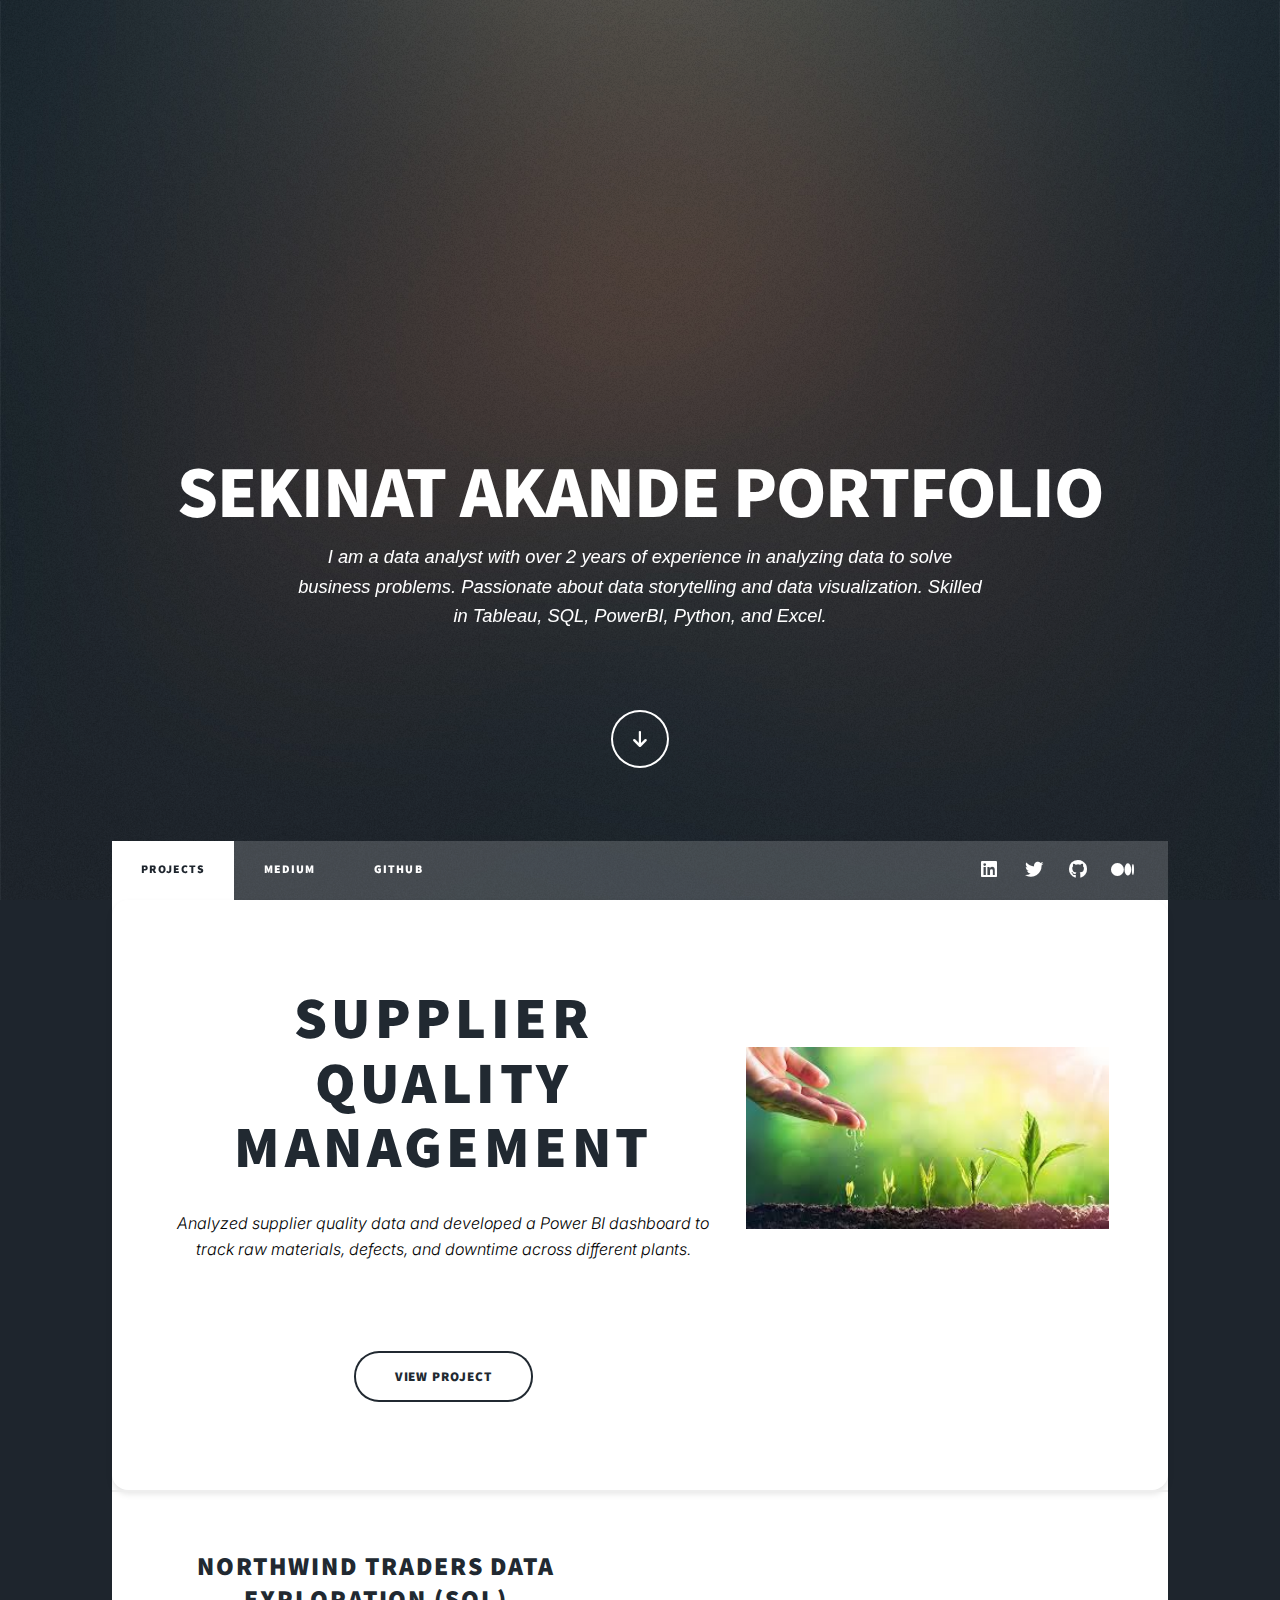
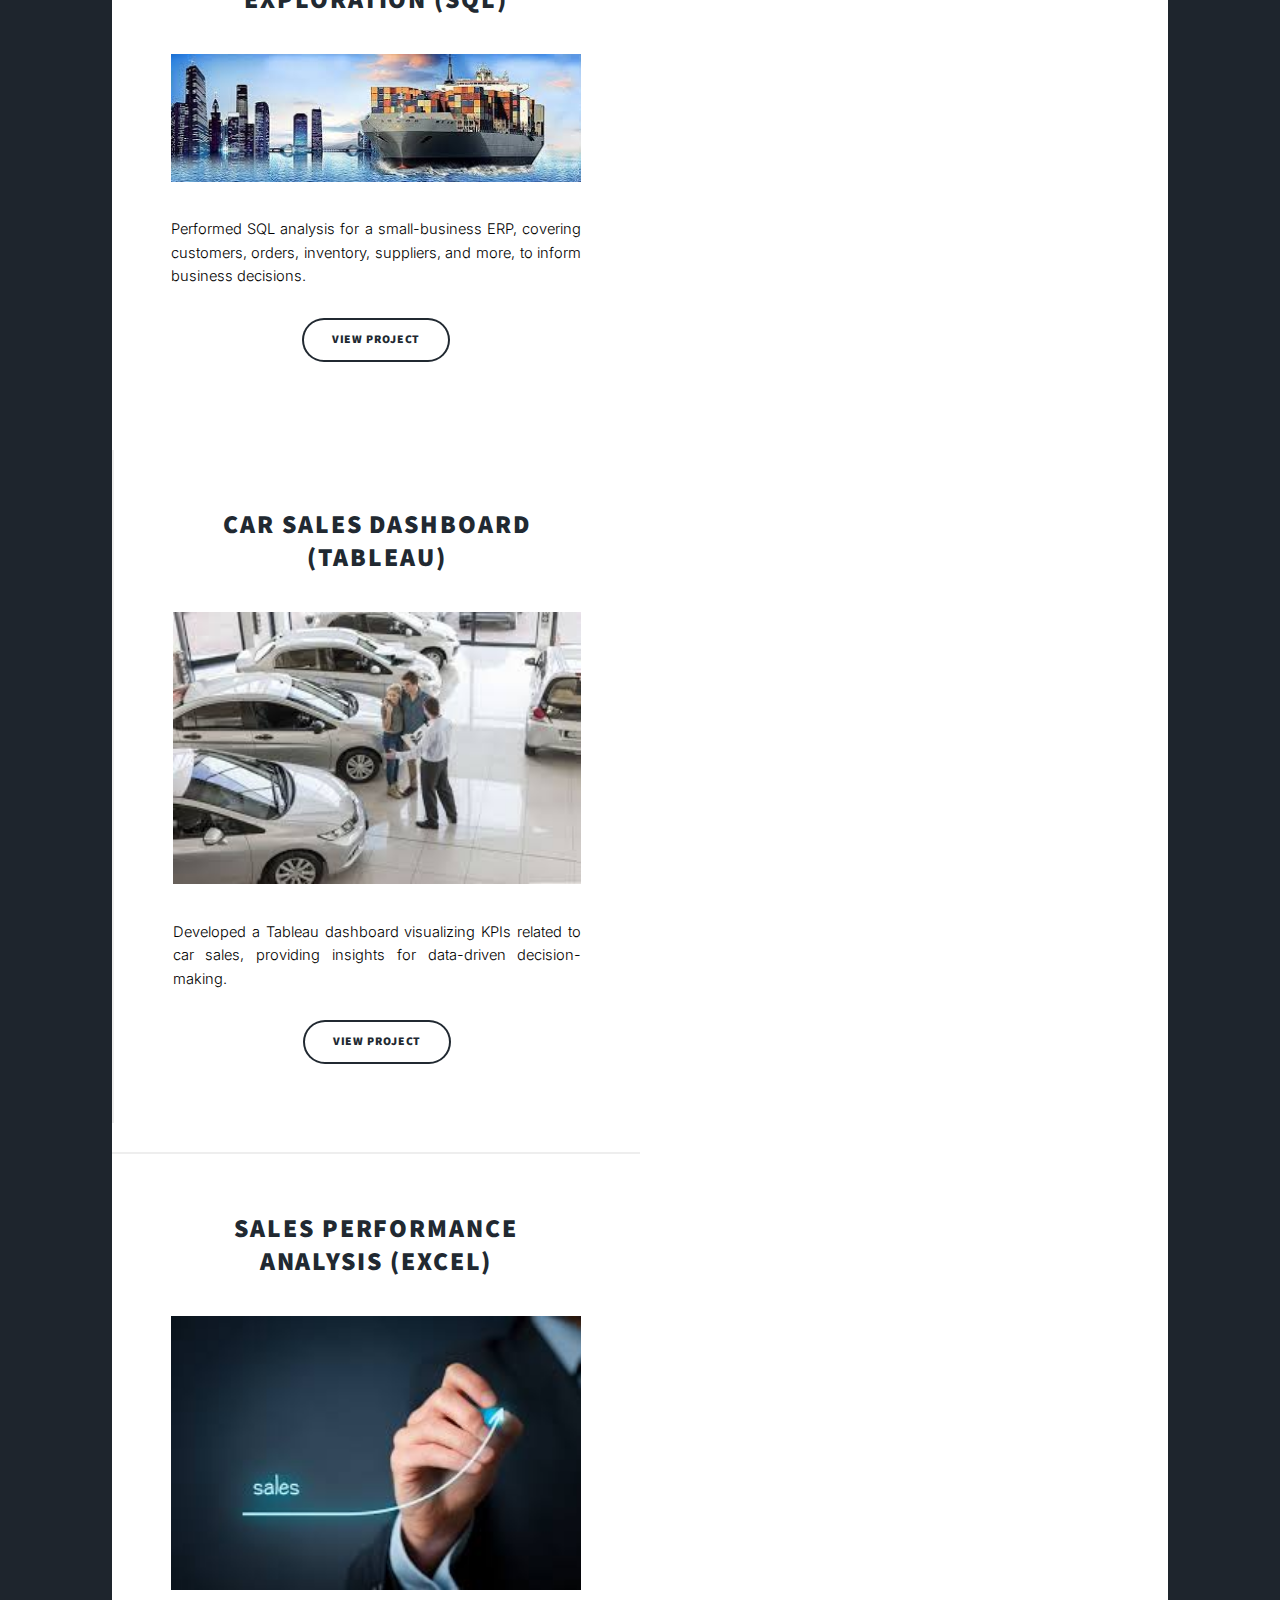
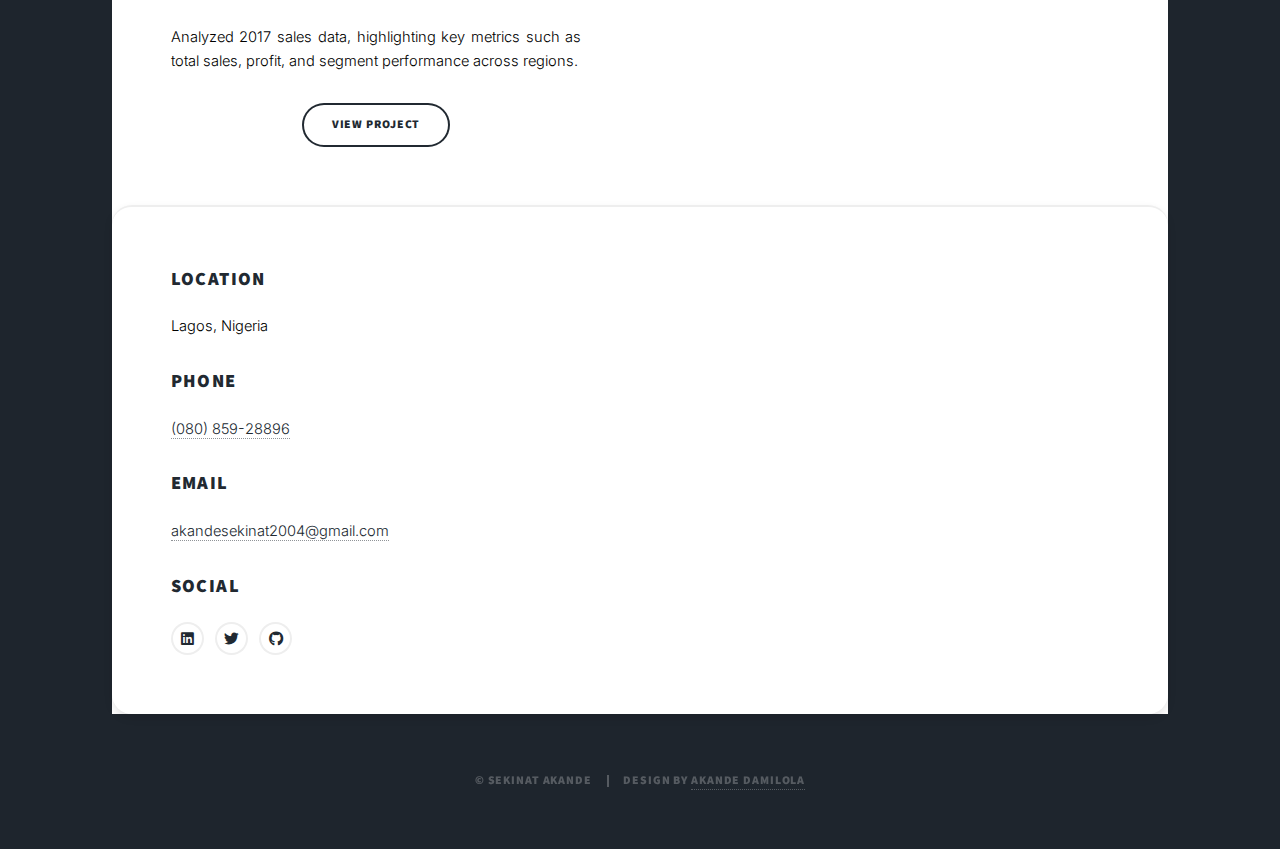
==== commit a7758b37: "updated all files" ====
--- a/index.html
+++ b/index.html
@@ -30,7 +30,7 @@
 
        <!-- Intro -->
         <div id="intro">
-            <h1 class="glitch" data-text="SEKINAT AKANDE">SEKINAT AKANDE</h1>
+            <h1 class="glitch" data-text="SEKINAT AKANDE PORTFOLIO">SEKINAT AKANDE PORTFOLIO</h1>
             <!-- <div class="typing-text">Data Analyst & Business Intelligence Professional</div> -->
             <p class="intro-description">
                 I am a data analyst with over 2 years of experience in analyzing data to solve business problems. 
--- a/assets/css/main.css
+++ b/assets/css/main.css
@@ -3325,7 +3325,7 @@
 		z-index: 1;
 		min-height: 100vh;
 		font-family: 'Helvetica Neue', Arial, sans-serif;
-		font-size: 4.5rem;
+		font-size: 6.5rem;
 		text-align: center;
 	}
 
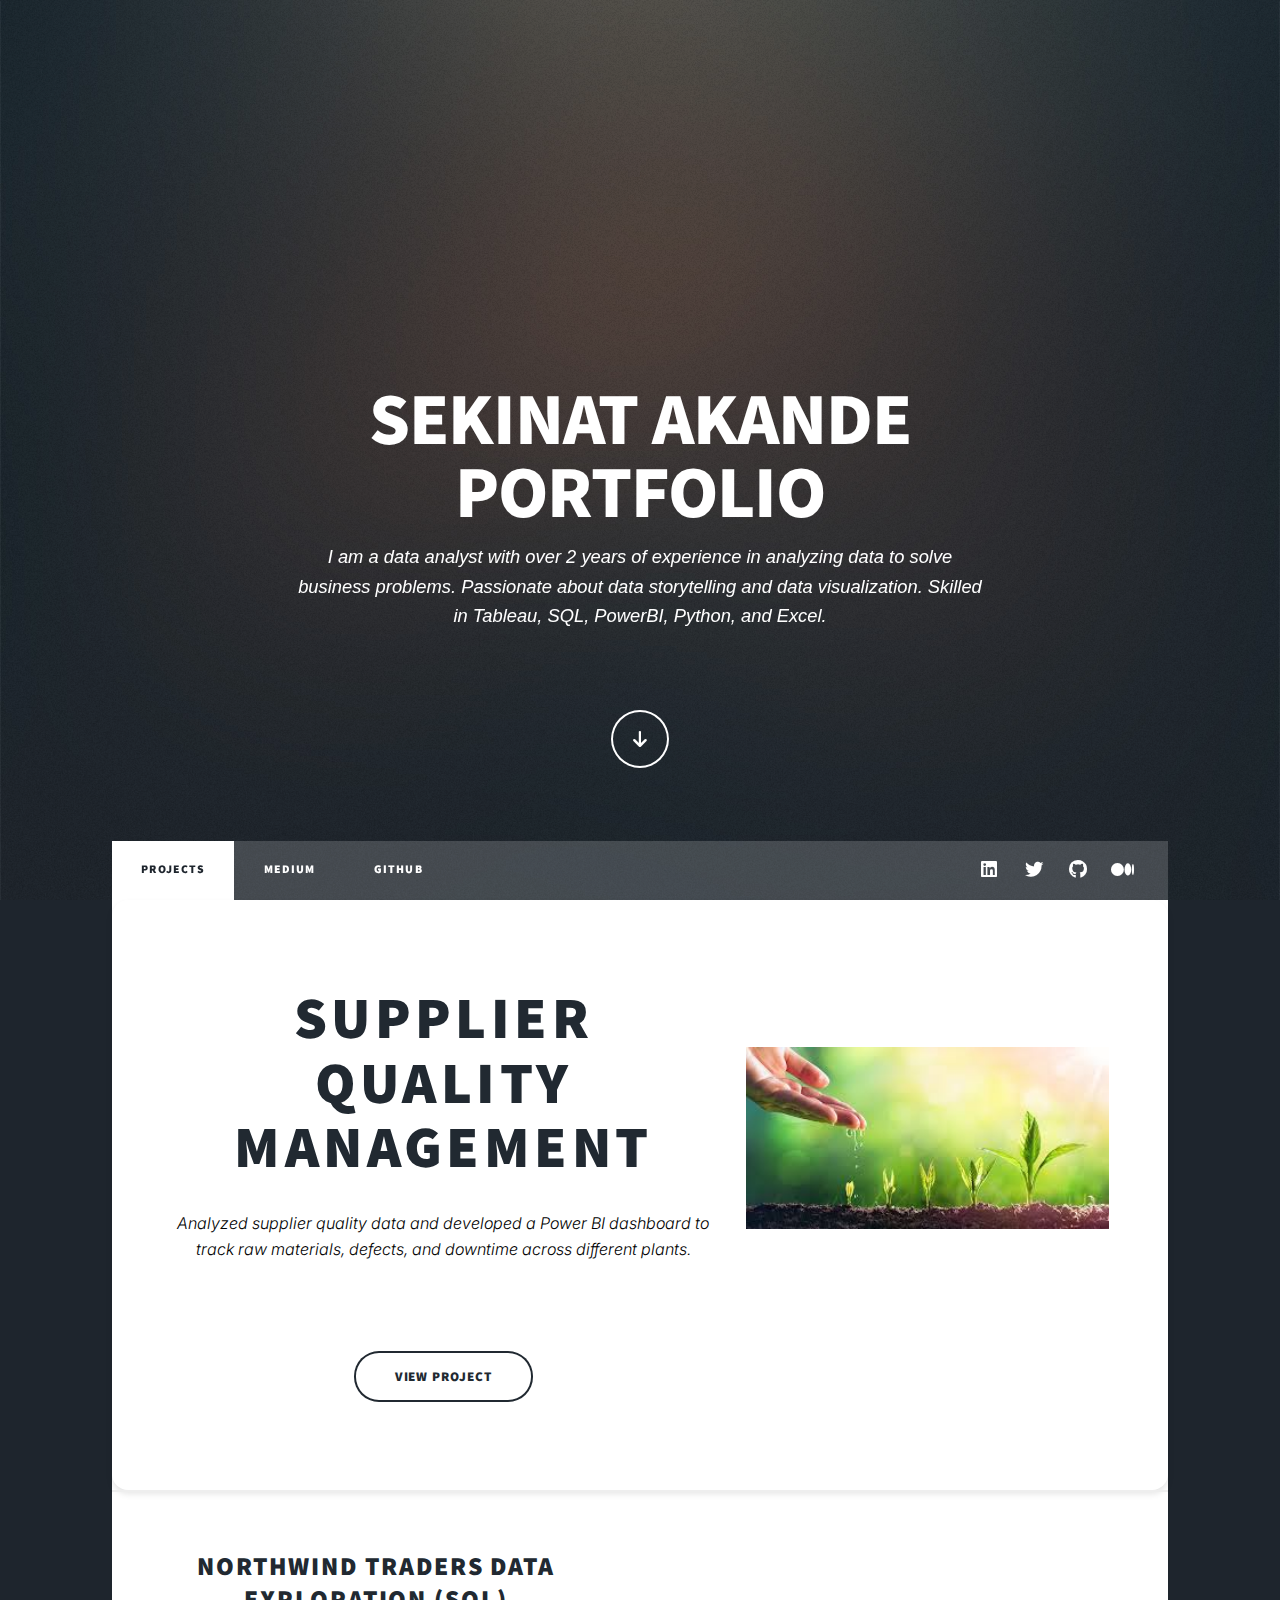
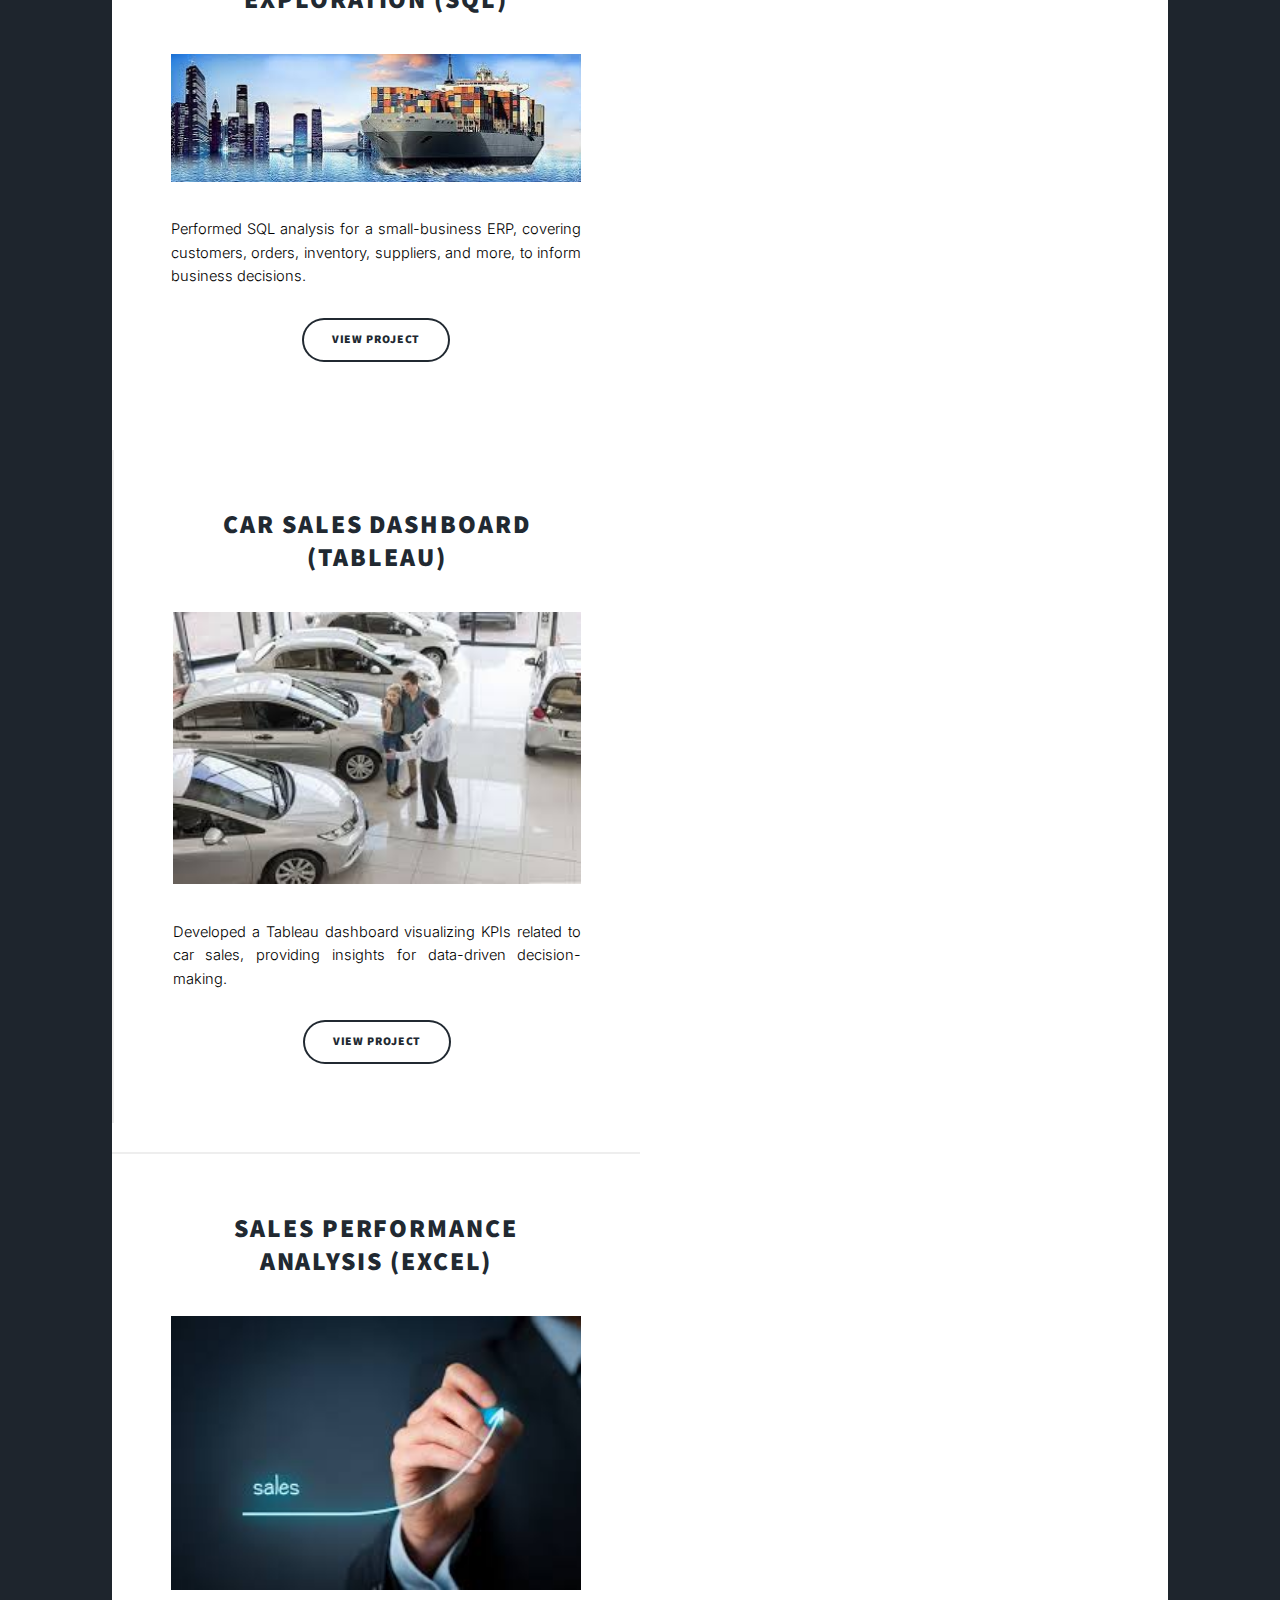
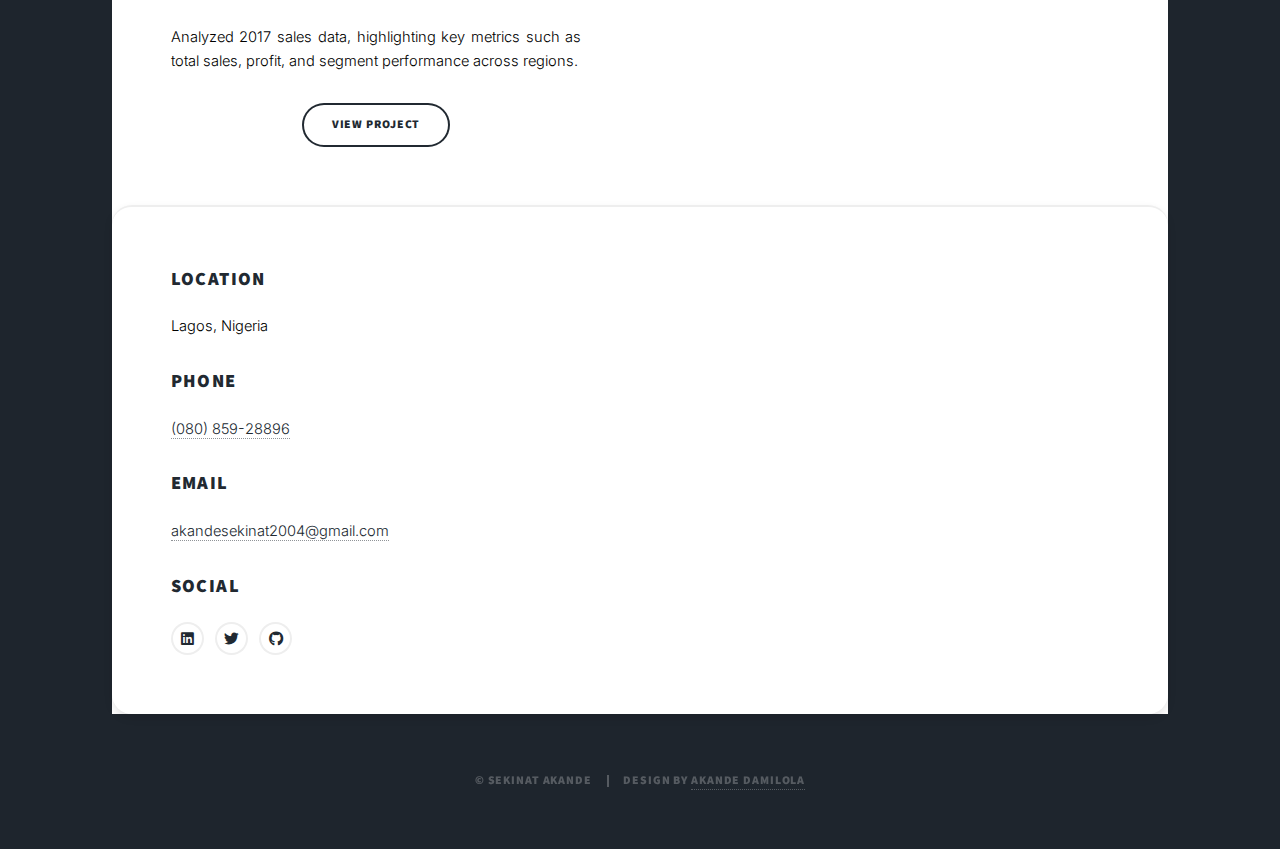
==== commit 1e99e5a6: "updated all files" ====
--- a/index.html
+++ b/index.html
@@ -30,7 +30,7 @@
 
        <!-- Intro -->
         <div id="intro">
-            <h1 class="glitch" data-text="SEKINAT AKANDE PORTFOLIO">SEKINAT AKANDE PORTFOLIO</h1>
+            <h1 class="glitch" data-text="SEKINAT AKANDE PORTFOLIO">SEKINAT AKANDE <br> PORTFOLIO</h1>
             <!-- <div class="typing-text">Data Analyst & Business Intelligence Professional</div> -->
             <p class="intro-description">
                 I am a data analyst with over 2 years of experience in analyzing data to solve business problems. 
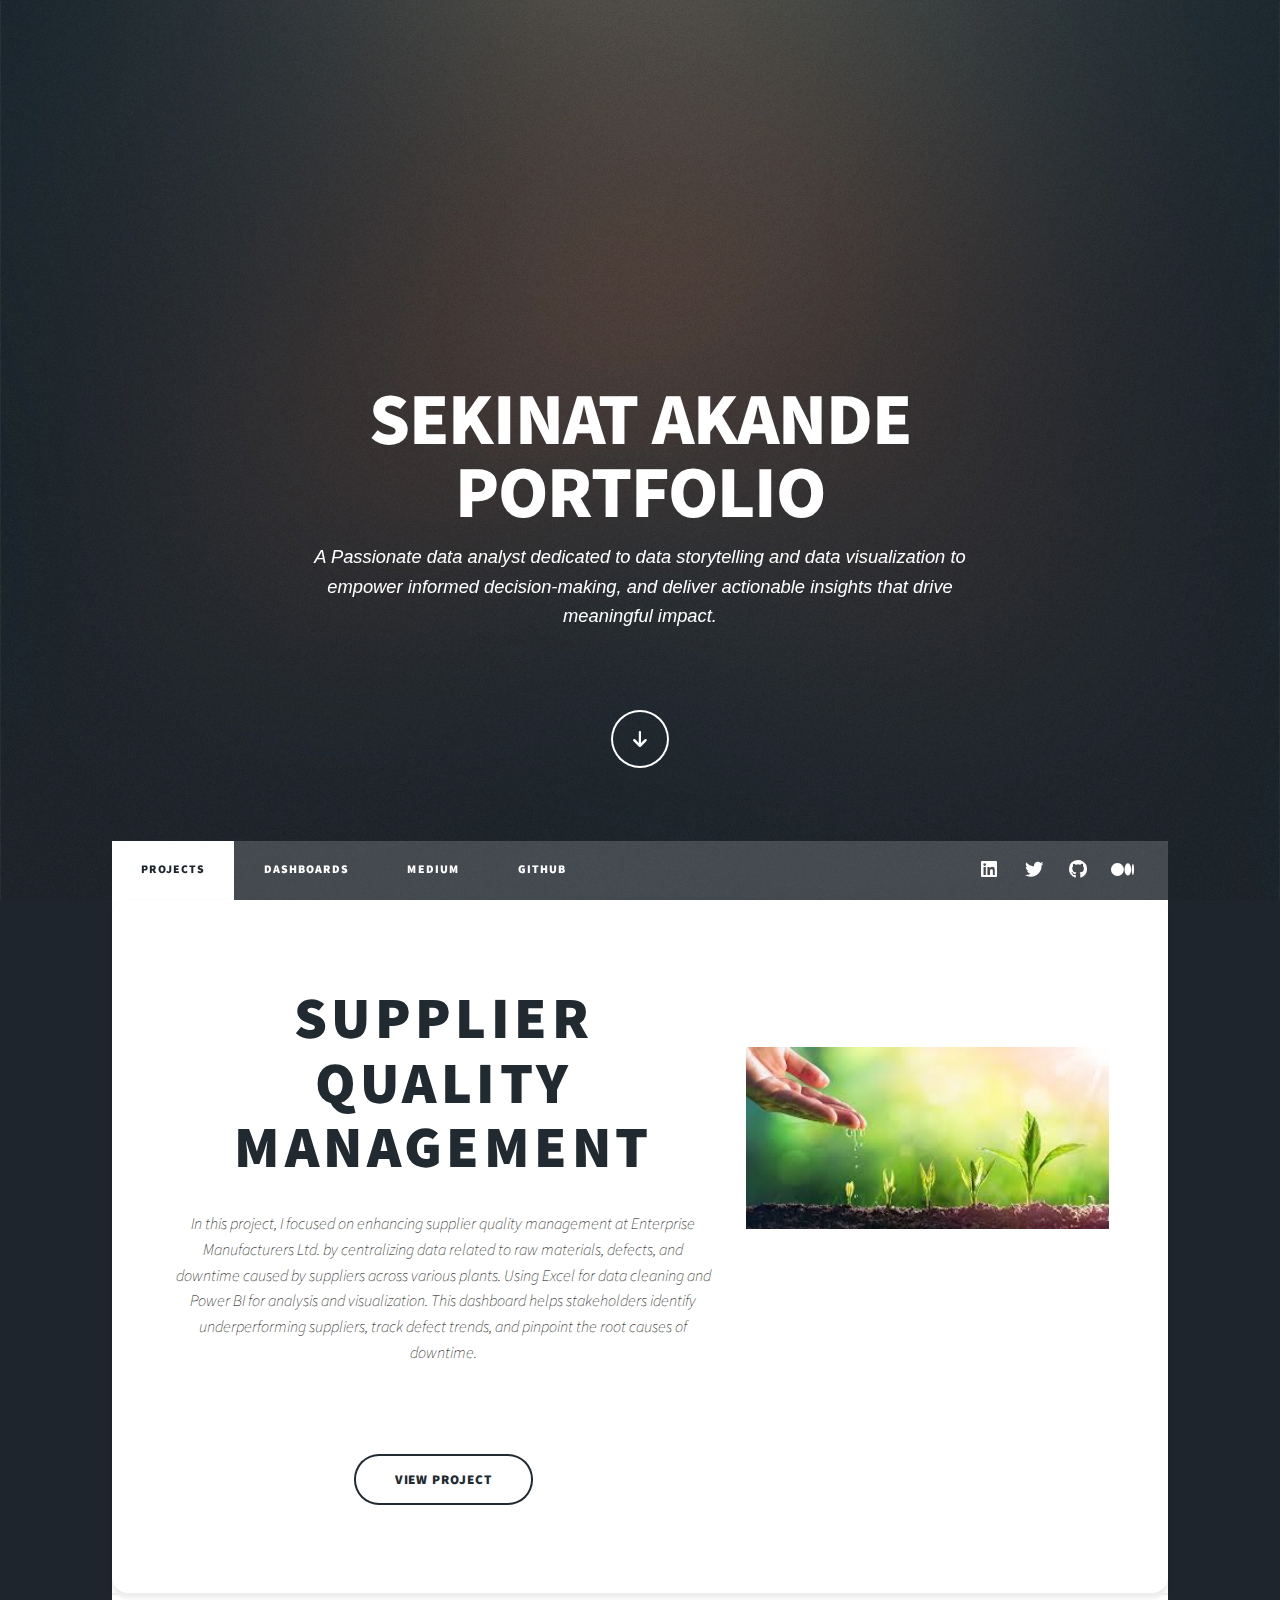
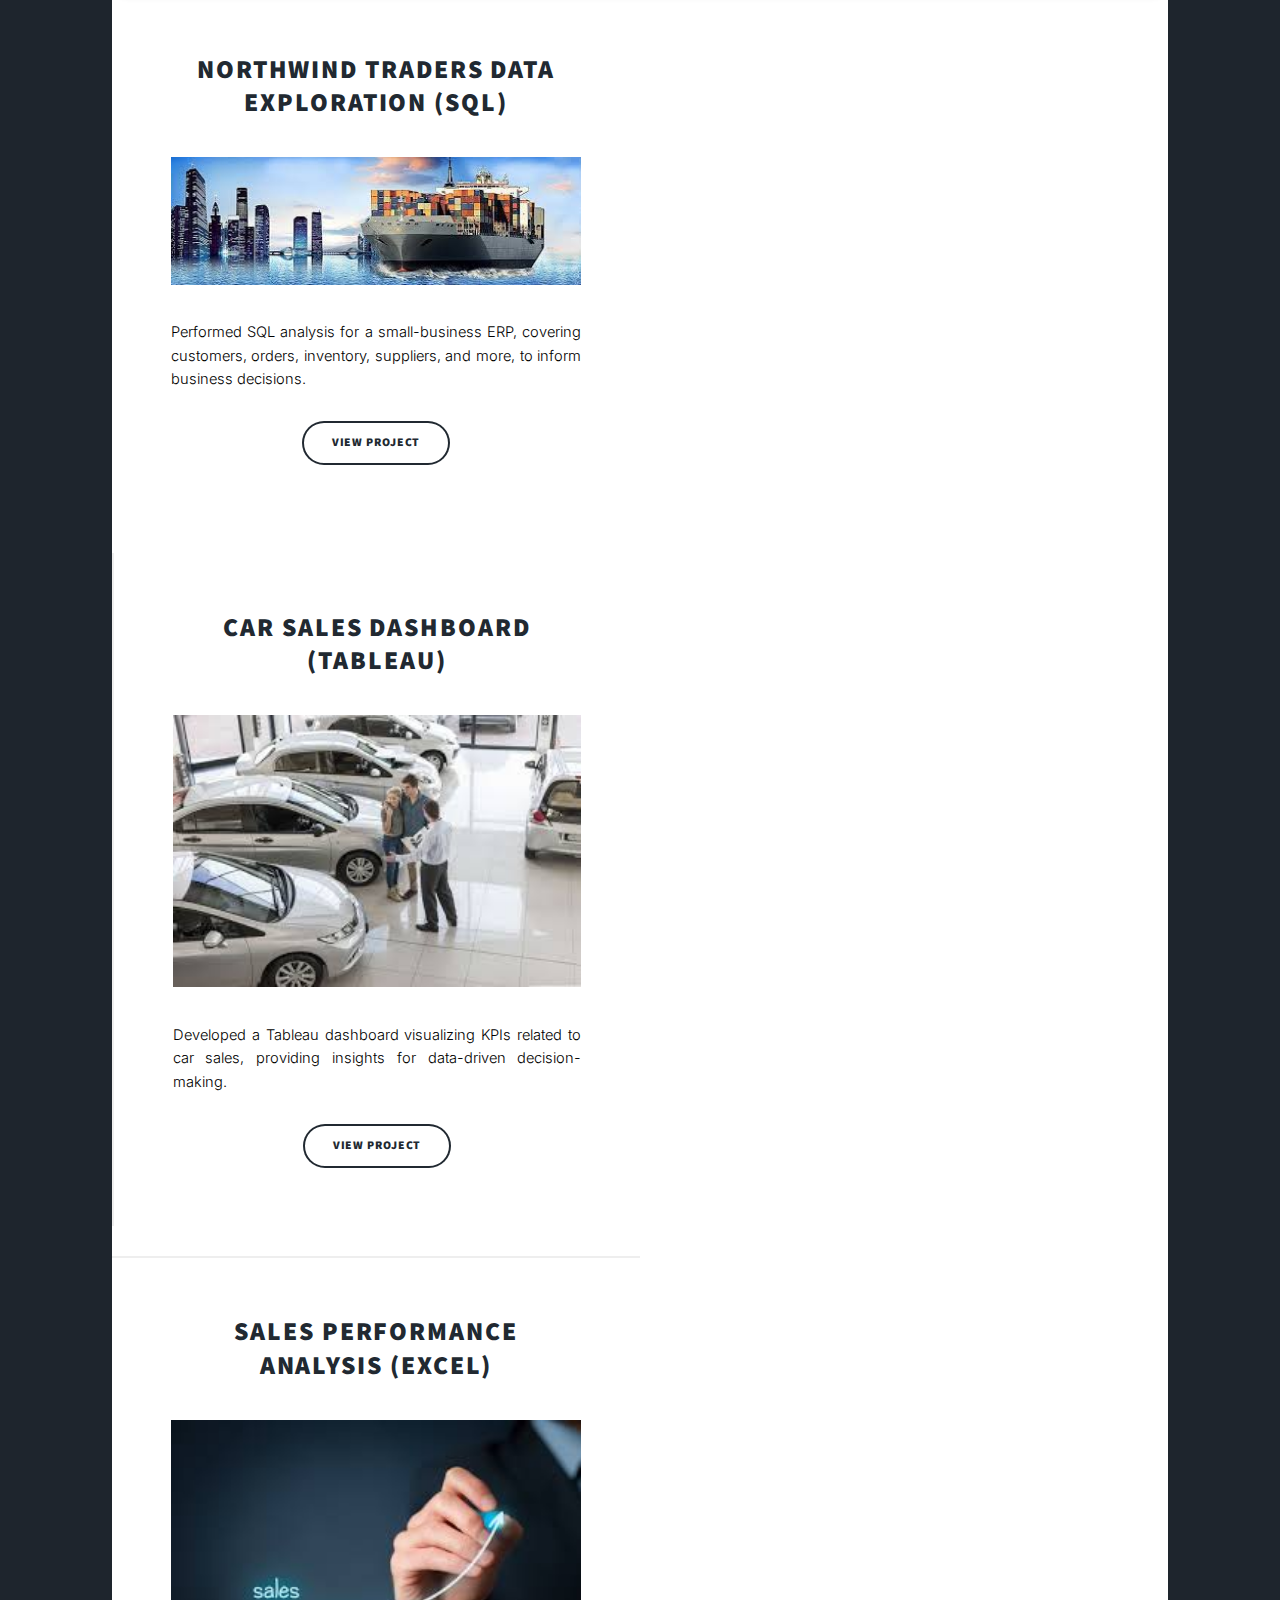
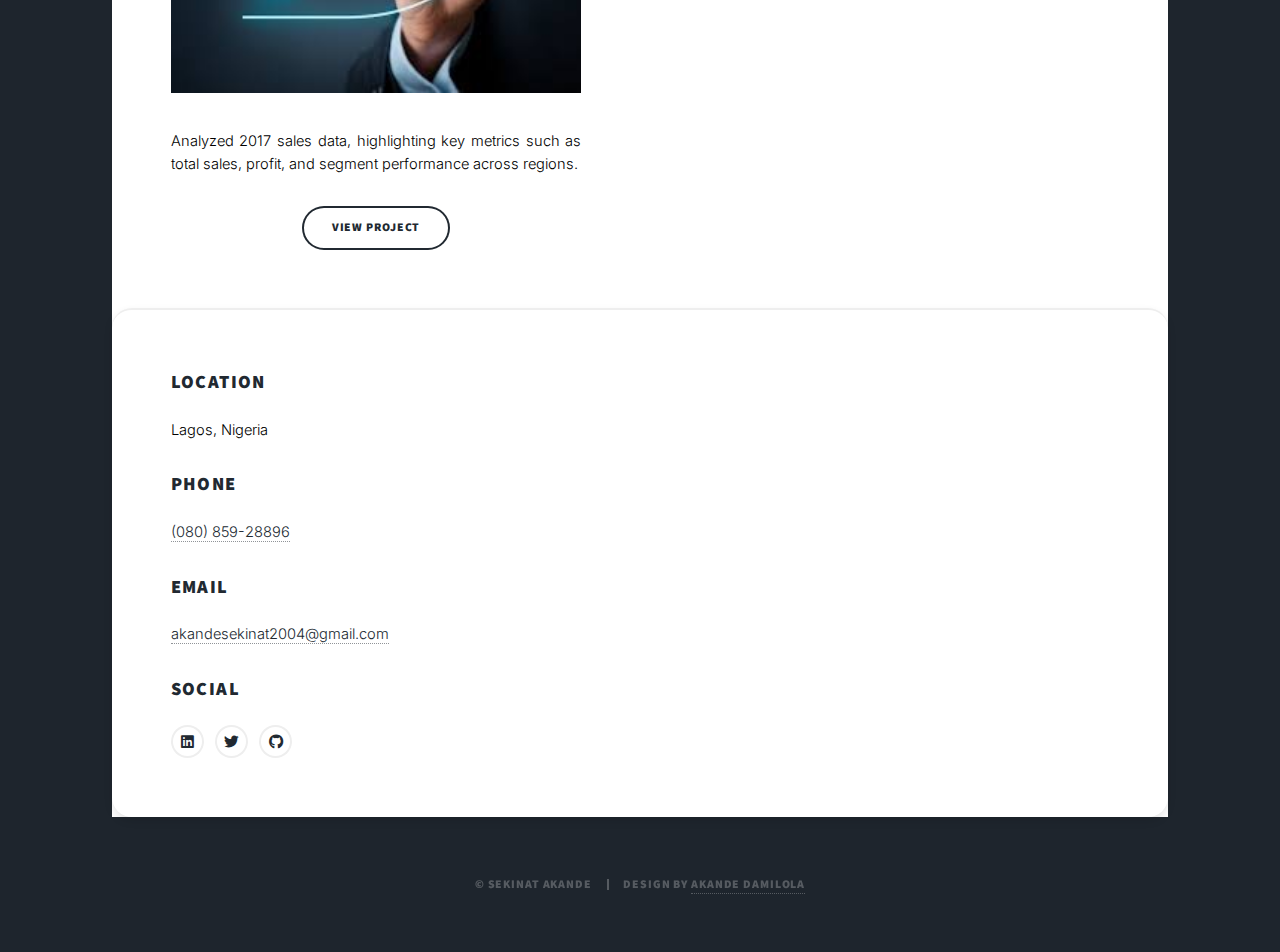
==== commit 51d765f2: "commit" ====
--- a/index.html
+++ b/index.html
@@ -20,6 +20,13 @@
     
     <!-- Font Awesome -->
     <link rel="stylesheet" href="https://cdnjs.cloudflare.com/ajax/libs/font-awesome/6.0.0/css/all.min.css">
+
+    <meta charset="UTF-8">
+    <meta name="viewport" content="width=device-width, initial-scale=1.0">
+    <title>Projects</title>
+    <link href="https://fonts.googleapis.com/css2?family=Inter:wght@400;500;700&display=swap" rel="stylesheet">
+    <link rel="stylesheet" href="styles.css">
+
 </head>
 <body class="is-preload">
 	<!-- Loading Animation -->
@@ -33,8 +40,11 @@
             <h1 class="glitch" data-text="SEKINAT AKANDE PORTFOLIO">SEKINAT AKANDE <br> PORTFOLIO</h1>
             <!-- <div class="typing-text">Data Analyst & Business Intelligence Professional</div> -->
             <p class="intro-description">
-                I am a data analyst with over 2 years of experience in analyzing data to solve business problems. 
-                Passionate about data storytelling and data visualization. Skilled in Tableau, SQL, PowerBI, Python, and Excel.
+                <!-- I am a data analyst with over 2 years of experience in analyzing data to solve business problems. 
+                Passionate about data storytelling and data visualization. Skilled in Tableau, SQL, PowerBI, Python, and Excel. -->
+
+                A Passionate data analyst dedicated to data storytelling and data visualization to empower 
+                informed decision-making, and deliver actionable insights that drive meaningful impact.
             </p>
             
             <!-- Tech Stack -->
@@ -81,11 +91,12 @@
         <nav id="nav">
             <ul class="links">
                 <li class="active"><a href="index.html">Projects</a></li>
+                <li><a href="dashboard.html">Dashboards</a></li>
                 <li><a href="https://medium.com/@akandesekinat" target="_blank">Medium</a></li>
                 <li><a href="https://github.com/DamiData" target="_blank">GitHub</a></li>
             </ul>
             <ul class="icons">
-                <li><a href="https://www.linkedin.com/in/akande-sekinat-a52569201/" class="icon brands alt fa-linkedin"><span class="label">LinkedIn</span></a></li>
+                <li><a href="https://linkedin.com/in/akande-sekinat" class="icon brands alt fa-linkedin"><span class="label">LinkedIn</span></a></li>
                 <li><a href="https://x.com/Haryanfe__" class="icon brands alt fa-twitter"><span class="label">Twitter</span></a></li>
                 <li><a href="https://github.com/DamiData" class="icon brands alt fa-github"><span class="label">GitHub</span></a></li>
                 <li><a href="https://medium.com/@akandesekinat" class="icon brands alt fa-medium"><span class="label">Medium</span></a></li>
@@ -104,7 +115,14 @@
                         </a>
                     </h2>
                     <p class="project-description">
-                        Analyzed supplier quality data and developed a Power BI dashboard to track raw materials, defects, and downtime across different plants.
+
+                        <!-- Analyzed supplier quality data and developed a Power BI dashboard to track raw materials, defects, 
+                        and downtime across different plants. -->
+
+                        In this project, I  focused on enhancing supplier quality management at Enterprise Manufacturers Ltd. 
+                        by centralizing data related to raw materials, defects, and downtime caused by suppliers across various plants.
+                        Using Excel for data cleaning and Power BI for analysis and visualization. This dashboard helps stakeholders 
+                        identify underperforming suppliers, track defect trends, and pinpoint the root causes of downtime. 
                     </p>
                 </header>
                 <a href="https://github.com/DamiData/Enhancing-Supplier-Quality-Management-with-Business-Intelligence" class="image main project-image">
--- a/assets/css/main.css
+++ b/assets/css/main.css
@@ -4872,10 +4872,11 @@
   }
 
 .project-description {
-    font-size: 1.1rem;
-	font-family: 'Inter', -apple-system, BlinkMacSystemFont, 'Segoe UI', Roboto, Oxygen, Ubuntu, Cantarell, sans-serif;
     margin-bottom: 1.5rem;
     line-height: 1.6;
+	font-family: 'Source Sans Pro', sans-serif;
+	font-weight: 200;
+	font-size: 1.1rem;
 }
   
   /* Project Cards */
@@ -4954,5 +4955,42 @@
     background: #ffffff;
     box-shadow: 0 4px 8px rgba(0, 0, 0, 0.1);
 }
+
+
+/* Dropdown styling */
+nav .dropdown {
+    position: relative;
+}
+
+nav .dropdown .submenu {
+    display: none;
+    position: absolute;
+    left: 0;
+    top: 100%;
+    background: #fff;
+    list-style: none;
+    padding: 10px;
+    box-shadow: 0px 4px 8px rgba(0, 0, 0, 0.2);
+}
+
+nav .dropdown:hover .submenu {
+    display: block;
+}
+
+nav .dropdown .submenu li {
+    margin: 5px 0;
+}
+
+nav .dropdown .submenu li a {
+    text-decoration: none;
+    color: #000;
+    padding: 5px 10px;
+    display: block;
+}
+
+nav .dropdown .submenu li a:hover {
+    background: #f4f4f4;
+}
+
   
   